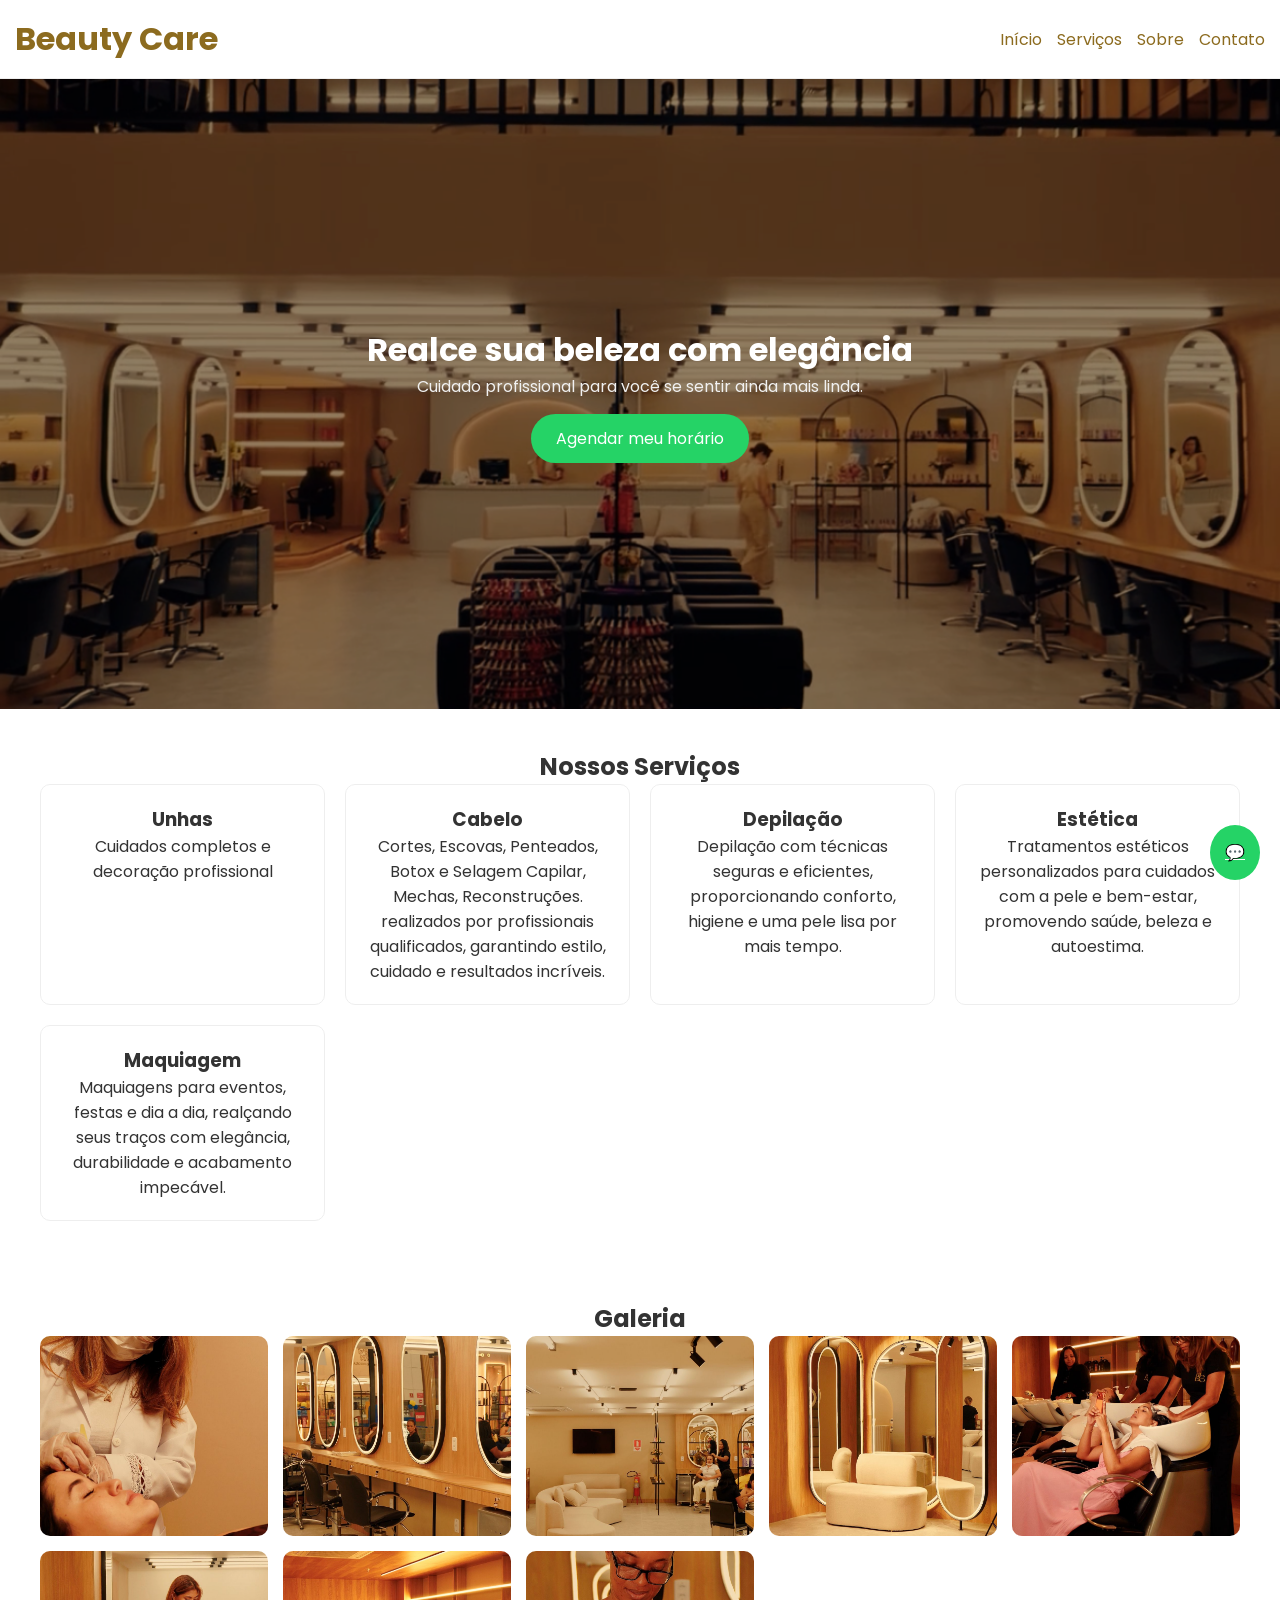
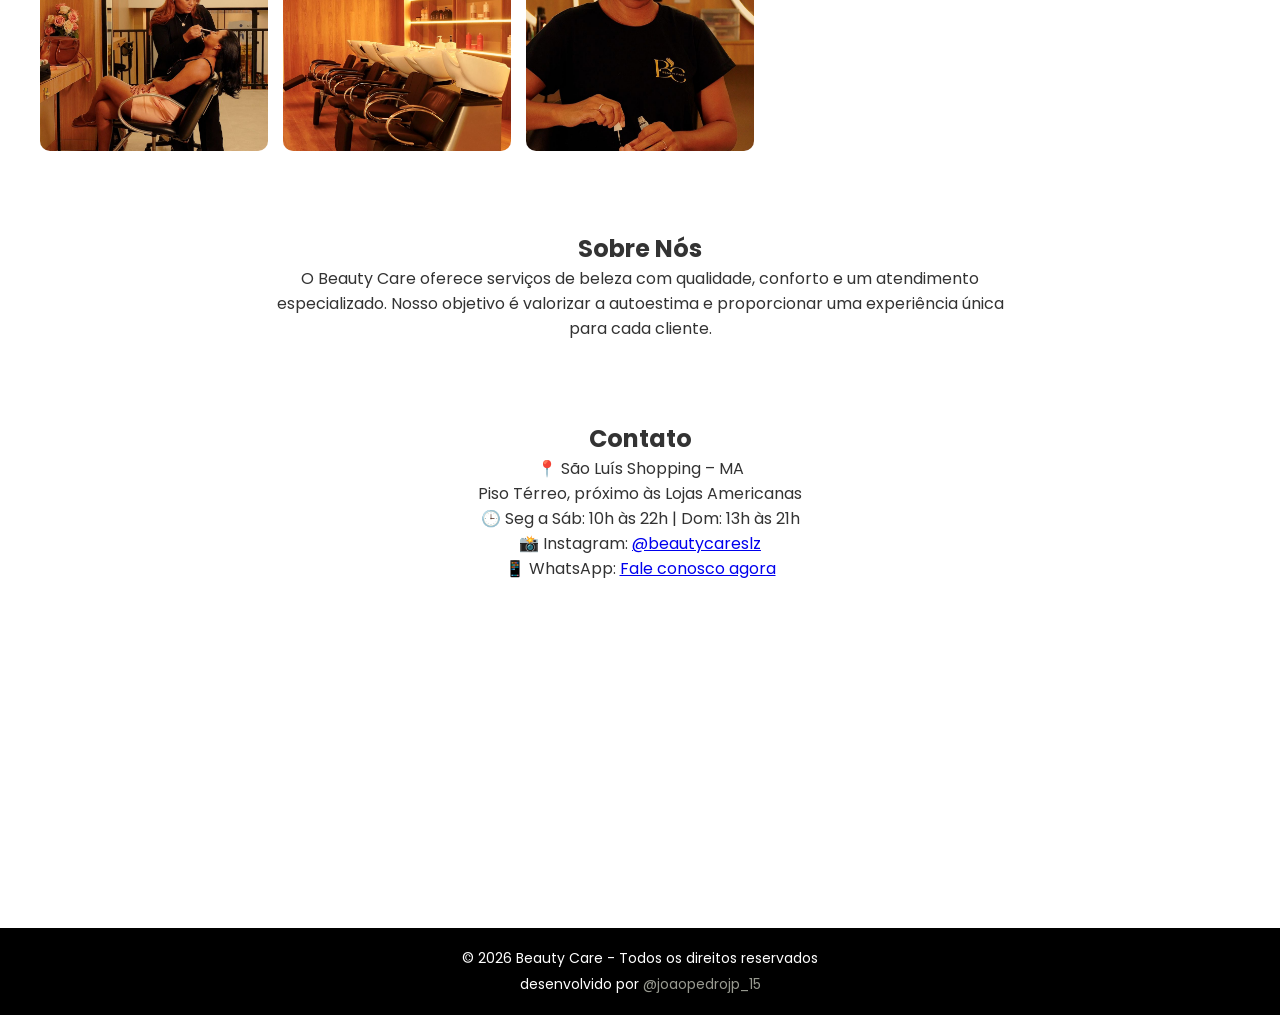
==== index.html @ 75c8c23a "Add files via upload" ====
<!DOCTYPE html>
<html lang="pt-BR">
<head>
  <meta charset="UTF-8">
  <meta name="viewport" content="width=device-width, initial-scale=1.0">
  <title>Salão Beauty Care em São Luís | Cabelo, unhas e estética</title>
  <meta name="description" content="Salão Beauty Care em São Luís. Serviços de cabelo, maquiagem, depilação, unhas e estética. Agende seu horário!">
  <link rel="stylesheet" href="style.css">
  <link href="https://fonts.googleapis.com/css2?family=Poppins:wght@300;400;600&display=swap" rel="stylesheet">
  
  <link rel="icon" href="favicons/favicon.png">
  <link rel="apple-touch-icon" href="favicons/favicon.png">
</head>
<body>

<header>
  <div class="container">
    <h1>
      <!-- CORREÇÃO 4 -->
      <a href="/">Beauty Care</a>
    </h1>
    <nav>
      <ul>
        <li><a href="#inicio">Início</a></li>
        <li><a href="#servicos">Serviços</a></li>
        <li><a href="#sobre">Sobre</a></li>
        <li><a href="#contato">Contato</a></li>
      </ul>
    </nav>
  </div>
</header>

<main>

<section id="inicio" class="hero">
  <div class="hero-text">
    <h2>Realce sua beleza com elegância</h2>
    <p>Cuidado profissional para você se sentir ainda mais linda.</p>
    <a href="https://wa.me/5511982227050" class="btn" target="_blank">
      Agendar meu horário
    </a>
  </div>
</section>

<section id="servicos" class="servicos">
  <h2>Nossos Serviços</h2>
  <div class="cards">
    <div class="card">
      <h3>Unhas</h3>
      <p>Cuidados completos e decoração profissional</p>
    </div>
    <div class="card">
      <h3>Cabelo</h3>
      <p>Cortes, Escovas, Penteados, Botox e Selagem Capilar, Mechas, Reconstruções. realizados por profissionais qualificados, garantindo estilo, cuidado e resultados incríveis.</p>
    </div>
    <div class="card">
      <h3>Depilação</h3>
      <p>Depilação com técnicas seguras e eficientes, proporcionando conforto, higiene e uma pele lisa por mais tempo.</p>
    </div>
    <div class="card">
      <h3>Estética</h3>
      <p>Tratamentos estéticos personalizados para cuidados com a pele e bem-estar, promovendo saúde, beleza e autoestima.</p>
    </div>
    <div class="card">
      <h3>Maquiagem</h3>
      <p>Maquiagens para eventos, festas e dia a dia, realçando seus traços com elegância, durabilidade e acabamento impecável.</p>
    </div>
  </div>
</section>

<section class="galeria">
  <h2>Galeria</h2>
  <div class="grid">
    <!-- CORREÇÃO 5 -->
    <img src="img/foto1.JPG" alt="Unhas decoradas Beauty Care">
    <img src="img/foto2.JPG" alt="Cabelo profissional Beauty Care">
    <img src="img/foto3.JPG" alt="Maquiagem Beauty Care">
    <img src="img/foto4.JPG" alt="Depilação Beauty Care">
    <img src="img/foto5.JPG" alt="Estética facial Beauty Care">
    <img src="img/foto6.JPG" alt="Unhas gel Beauty Care">
    <img src="img/foto7.JPG" alt="Corte feminino Beauty Care">
    <img src="img/foto8.JPG" alt="Resultado salão Beauty Care">
  </div>
</section>

<section id="sobre" class="sobre">
  <h2>Sobre Nós</h2>
  <p>
    O Beauty Care oferece serviços de beleza com qualidade, conforto e um atendimento especializado.
    Nosso objetivo é valorizar a autoestima e proporcionar uma experiência única para cada cliente.
  </p>
</section>

<section id="contato" class="contato">
  <h2>Contato</h2>
  <p>📍 São Luís Shopping – MA <br>Piso Térreo, próximo às Lojas Americanas</p>
  <p>🕒 Seg a Sáb: 10h às 22h | Dom: 13h às 21h</p>

  <p>📸 Instagram:
    <a href="https://instagram.com/beautycareslz" target="_blank">
      @beautycareslz
    </a>
  </p>

  <p>📱 WhatsApp:
    <a href="https://wa.me/5511982227050" target="_blank">
      Fale conosco agora
    </a>
  </p>

  <iframe src="https://www.google.com/maps?q=São%20Luís%20Shopping&output=embed"></iframe>
</section>

</main>

<footer>
  <p>© 2026 Beauty Care - Todos os direitos reservados</p>
  <p>
    desenvolvido por 
    <a href="https://instagram.com/joaopedrojp_15" target="_blank">
      @joaopedrojp_15
    </a>
  </p>
</footer>

<a href="https://wa.me/5511982227050" class="whatsapp-float" target="_blank">💬</a>

<script>
  document.addEventListener("DOMContentLoaded", () => {
  
    // SLIDE DO HERO
    const imagensHero = [
      "img/estrutura.PNG",
      "img/foto1.JPG",
      "img/foto2.JPG",
      "img/foto3.JPG"
    ];
  
    let index = 0;
    const hero = document.querySelector(".hero");
  
    setInterval(() => {
      index = (index + 1) % imagensHero.length;
      hero.style.background = `url(${imagensHero[index]}) center/cover no-repeat`;
    }, 4000);
  
  
    // GALERIA
    const imagensGrid = document.querySelectorAll(".grid img");
    const lightbox = document.getElementById("lightbox");
    const imgGrande = document.getElementById("img-grande");
    const fechar = document.querySelector(".fechar");
  
    if (!lightbox || !imgGrande || !fechar) return;
  
    imagensGrid.forEach(img => {
      img.addEventListener("click", () => {
        lightbox.style.display = "flex";
        imgGrande.src = img.src;
      });
    });
  
    fechar.onclick = () => {
      lightbox.style.display = "none";
    };
  
    lightbox.onclick = (e) => {
      if (e.target === lightbox) {
        lightbox.style.display = "none";
      }
    };
  
  });
  </script>

<div id="lightbox" class="lightbox">
  <span class="fechar">&times;</span>
  <img id="img-grande">
</div>

</body>
</html>
---- style.css ----
:root {
  --primary: #000000;
  --gold-light: #d4af37;
  --gold-dark: #8c6b1f;
  --bg: #f9f9f9;
}

* {
  margin: 0;
  padding: 0;
  box-sizing: border-box;
  font-family: 'Poppins', sans-serif;
}

body {
  color: #333;
}

/* HEADER */
header {
  position: sticky;
  top: 0;
  z-index: 1000;
  background: white;
  padding: 15px;
  border-bottom: 1px solid #eee;
  box-shadow: 0 2px 10px rgba(0,0,0,0.1);
}

.container {
  display: flex;
  justify-content: space-between;
  align-items: center;
}

header h1 a {
  text-decoration: none;
  color: var(--gold-dark);
}

nav ul {
  display: flex;
  gap: 15px;
  list-style: none;
}

nav a {
  text-decoration: none;
  color: var(--gold-dark);
}

/* HERO */
/* CORREÇÃO 3 */
.hero {
  background: url('img/estrutura.PNG') no-repeat center/cover;
  height: 70vh;
  display: flex;
  align-items: center;
  justify-content: center;
  text-align: center;
  position: relative;
}

.hero::before {
  content: "";
  position: absolute;
  inset: 0;
  background: rgba(0,0,0,0.4);
}

.hero-text {
  position: relative;
  z-index: 1;
}

.hero-text h2 {
  color: white;
  font-size: 2rem;
}

.hero-text p {
  color: #f1f1f1;
}

/* BOTÃO */
.btn {
  display: inline-block;
  margin-top: 15px;
  padding: 12px 25px;
  background: #25D366;
  color: white;
  border-radius: 30px;
  text-decoration: none;
}

/* SERVIÇOS */
.servicos {
  padding: 40px;
  text-align: center;
}

.cards {
  display: grid;
  grid-template-columns: repeat(auto-fit, minmax(250px, 1fr));
  gap: 20px;
}

/* CORREÇÃO 1 + 2 */
.card {
  background: white;
  padding: 20px;
  border-radius: 10px;
  border: 1px solid #eee;
  transition: 0.3s;
  transform: translateY(0);
  opacity: 0;
  animation: aparecer 0.8s forwards;
}

.card:nth-child(1) { animation-delay: 0.1s; }
.card:nth-child(2) { animation-delay: 0.2s; }
.card:nth-child(3) { animation-delay: 0.3s; }
.card:nth-child(4) { animation-delay: 0.4s; }
.card:nth-child(5) { animation-delay: 0.5s; }

.card:hover {
  transform: translateY(-10px) scale(1.03);
  box-shadow: 0 10px 25px rgba(0,0,0,0.15);
}


.lightbox {
  display: none;
  position: fixed;
  inset: 0;
  background: rgba(0,0,0,0.9);
  justify-content: center;
  align-items: center;
  z-index: 2000;
}

.lightbox img {
  max-width: 90%;
  max-height: 80%;
  border-radius: 10px;
}

.fechar {
  position: absolute;
  top: 20px;
  right: 30px;
  font-size: 30px;
  color: white;
  cursor: pointer;
}
@keyframes aparecer {
  to {
    opacity: 1;
    transform: translateY(0);
  }
}

/* GALERIA */
.galeria {
  padding: 40px;
  text-align: center;
}

.grid {
  display: grid;
  grid-template-columns: repeat(auto-fit, minmax(220px, 1fr));
  gap: 15px;
}

.grid img {
  width: 100%;
  height: 200px;
  object-fit: cover;
  border-radius: 10px;
}

/* CONTATO */
.contato {
  padding: 40px;
  text-align: center;
}
.sobre {
  padding: 40px 20px; /* adiciona espaço lateral */
  text-align: center;
  max-width: 800px; /* limita largura */
  margin: 0 auto; /* centraliza */
}

iframe {
  width: 100%;
  height: 300px;
  border: none;
}

/* FOOTER */
footer {
  text-align: center;
  padding: 15px 10px; /* menor no geral */
  background: black;
  color: white;
  font-size: 14px; /* reduz tamanho */
}

footer p {
  margin: 5px 0; /* controla espaçamento */
}

/* WHATSAPP */
.whatsapp-float {
  position: fixed;
  bottom: 20px;
  right: 20px;
  padding: 15px;
  border-radius: 50%;
  background: #25D366;
  color: white;
}
footer a {
  color: rgb(152, 154, 144); /* mesma cor do texto */
  text-decoration: none;
}

footer a:hover {
  color: var(--gold-light); /* dourado só no hover */
}
@media (max-width: 768px) {
  footer {
    padding: 10px 8px;
    font-size: 13px;
  }

  footer p {
    line-height: 1.4;
  }

/* RESPONSIVO */
@media (max-width: 768px) {
  .cards {
    flex-direction: column;
  }
}
}
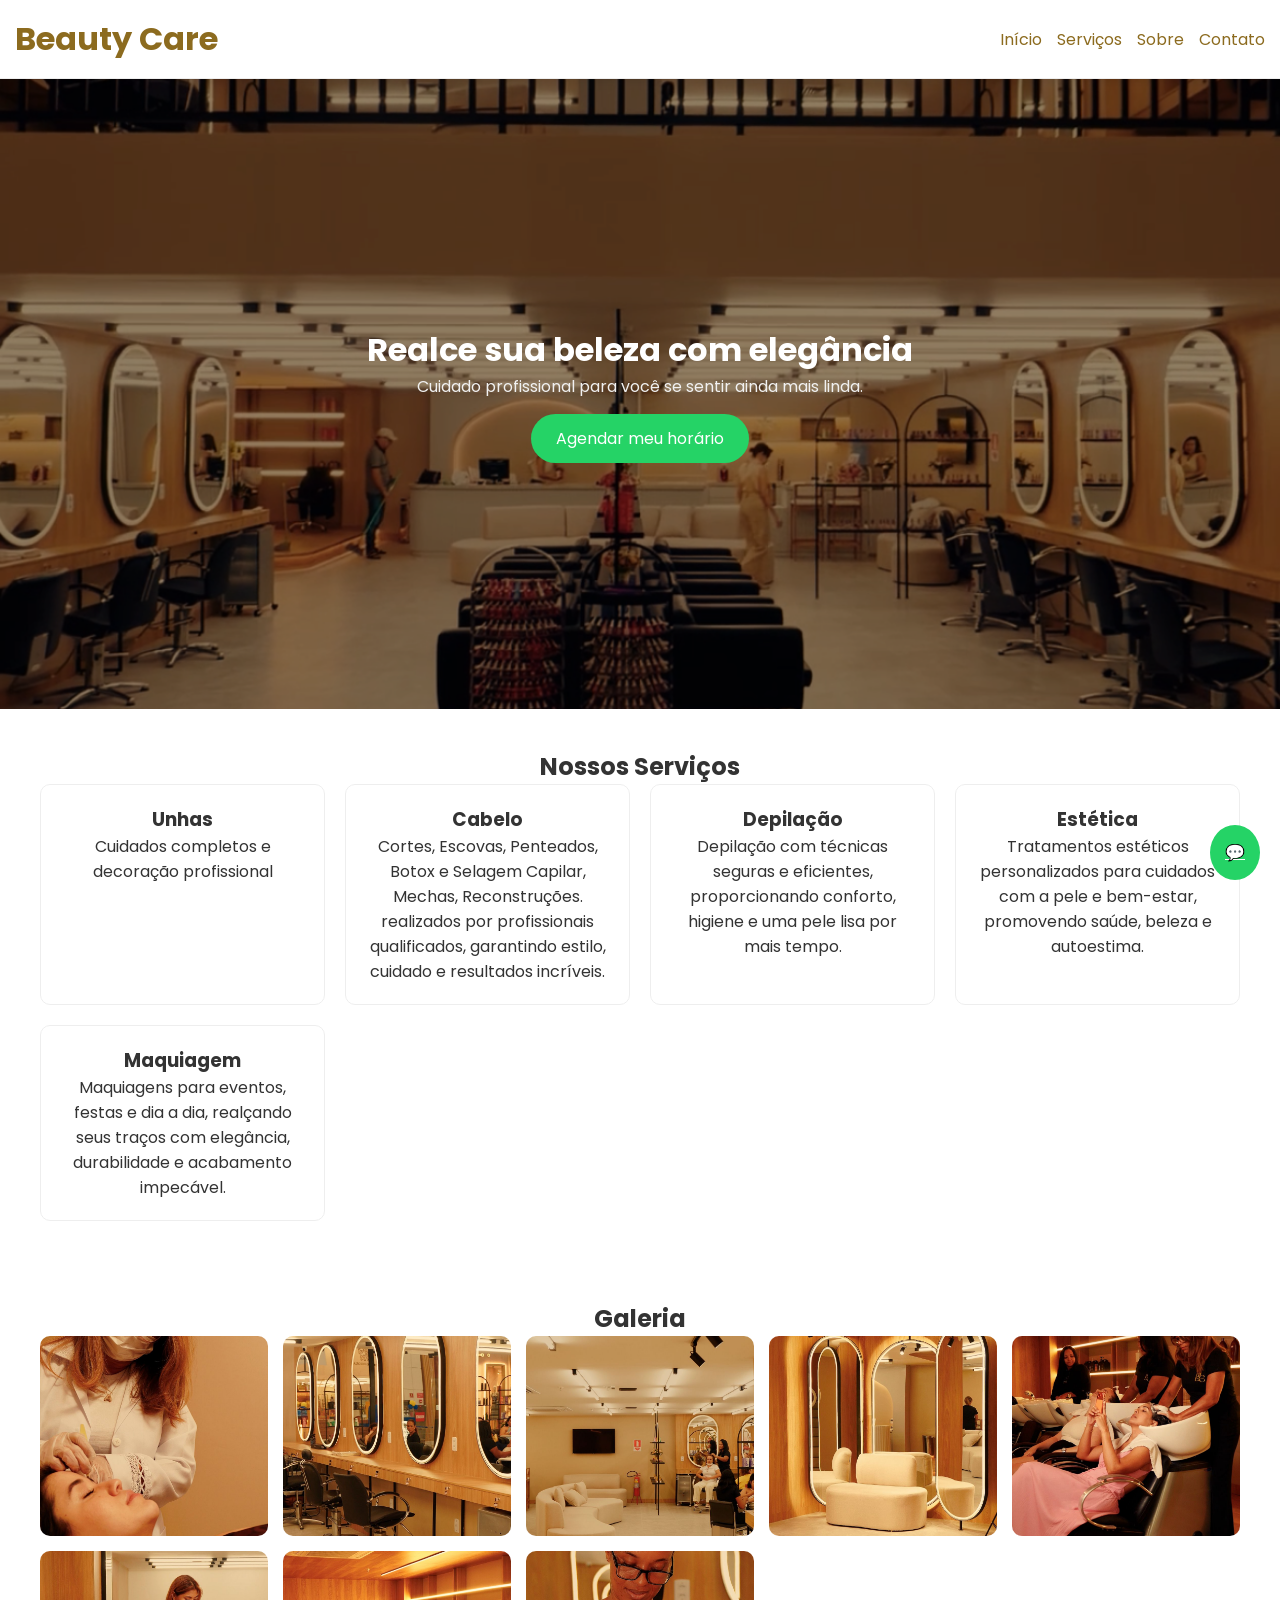
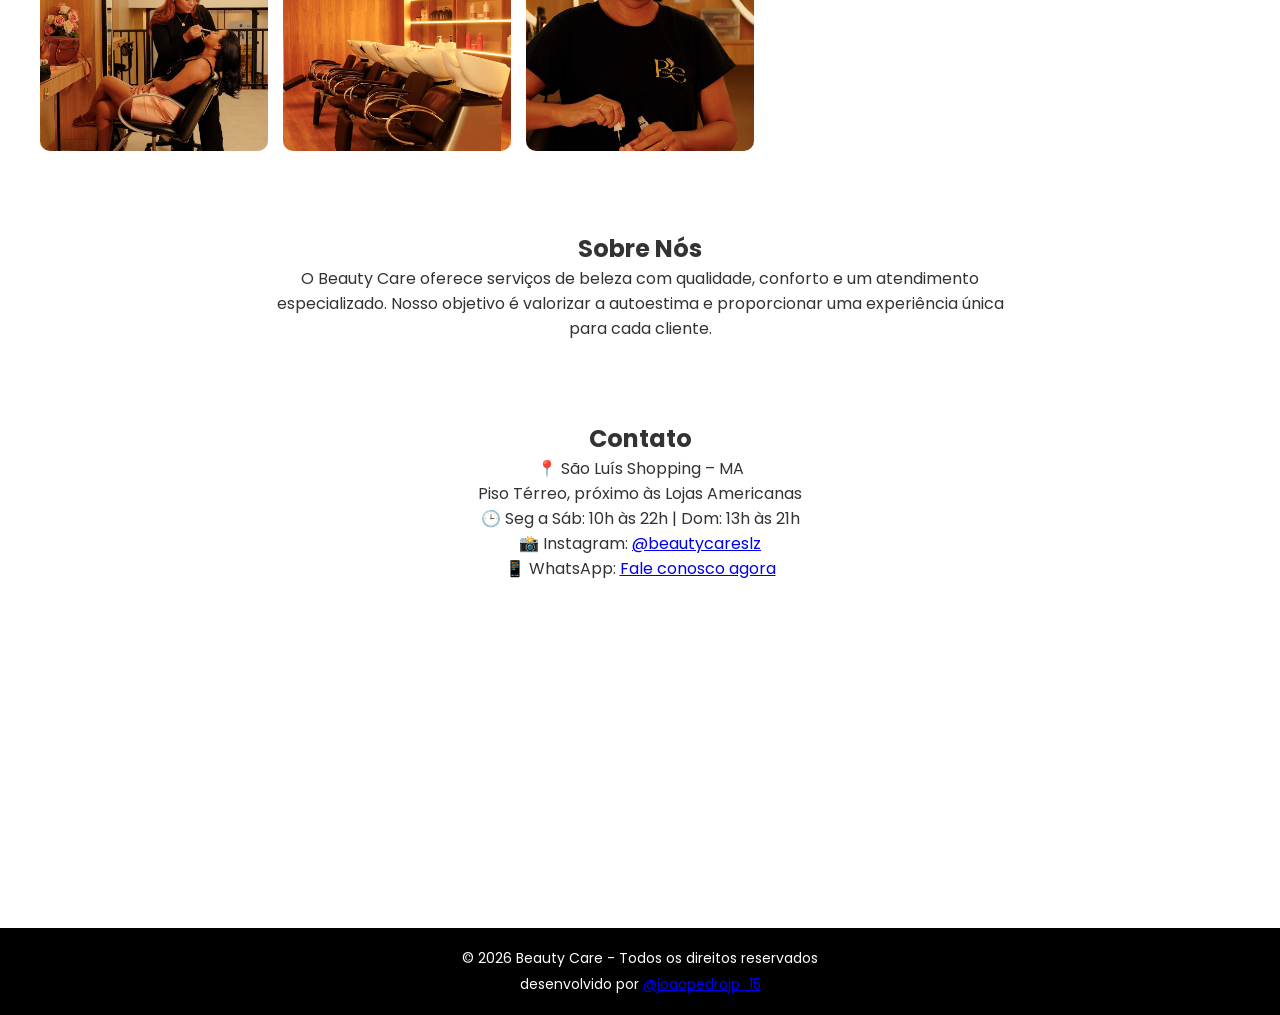
==== commit 6173100d: "Update index.html" ====
--- a/index.html
+++ b/index.html
@@ -8,9 +8,8 @@
   <link rel="stylesheet" href="style.css">
   <link href="https://fonts.googleapis.com/css2?family=Poppins:wght@300;400;600&display=swap" rel="stylesheet">
   
-  <link rel="icon" href="favicons/favicon.png">
-  <link rel="apple-touch-icon" href="favicons/favicon.png">
-</head>
+<link rel="icon" type="image/png" href="favicons/favicon.png">
+<link rel="apple-touch-icon" href="favicons/favicon.png">
 <body>
 
 <header>
@@ -179,4 +178,4 @@
 </div>
 
 </body>
-</html>+</html>
--- a/style.css
+++ b/style.css
@@ -220,15 +220,9 @@
   background: #25D366;
   color: white;
 }
-footer a {
-  color: rgb(152, 154, 144); /* mesma cor do texto */
-  text-decoration: none;
-}
-
-footer a:hover {
-  color: var(--gold-light); /* dourado só no hover */
-}
+/* ===== RESPONSIVO ===== */
 @media (max-width: 768px) {
+
   footer {
     padding: 10px 8px;
     font-size: 13px;
@@ -238,10 +232,17 @@
     line-height: 1.4;
   }
 
-/* RESPONSIVO */
-@media (max-width: 768px) {
   .cards {
-    flex-direction: column;
-  }
-}
-}
+    grid-template-columns: 1fr; 
+  }
+
+  .hero {
+    height: 60vh;
+    padding: 0 10px;
+  }
+
+  .hero-text h2 {
+    font-size: 1.4rem;
+  }
+
+}
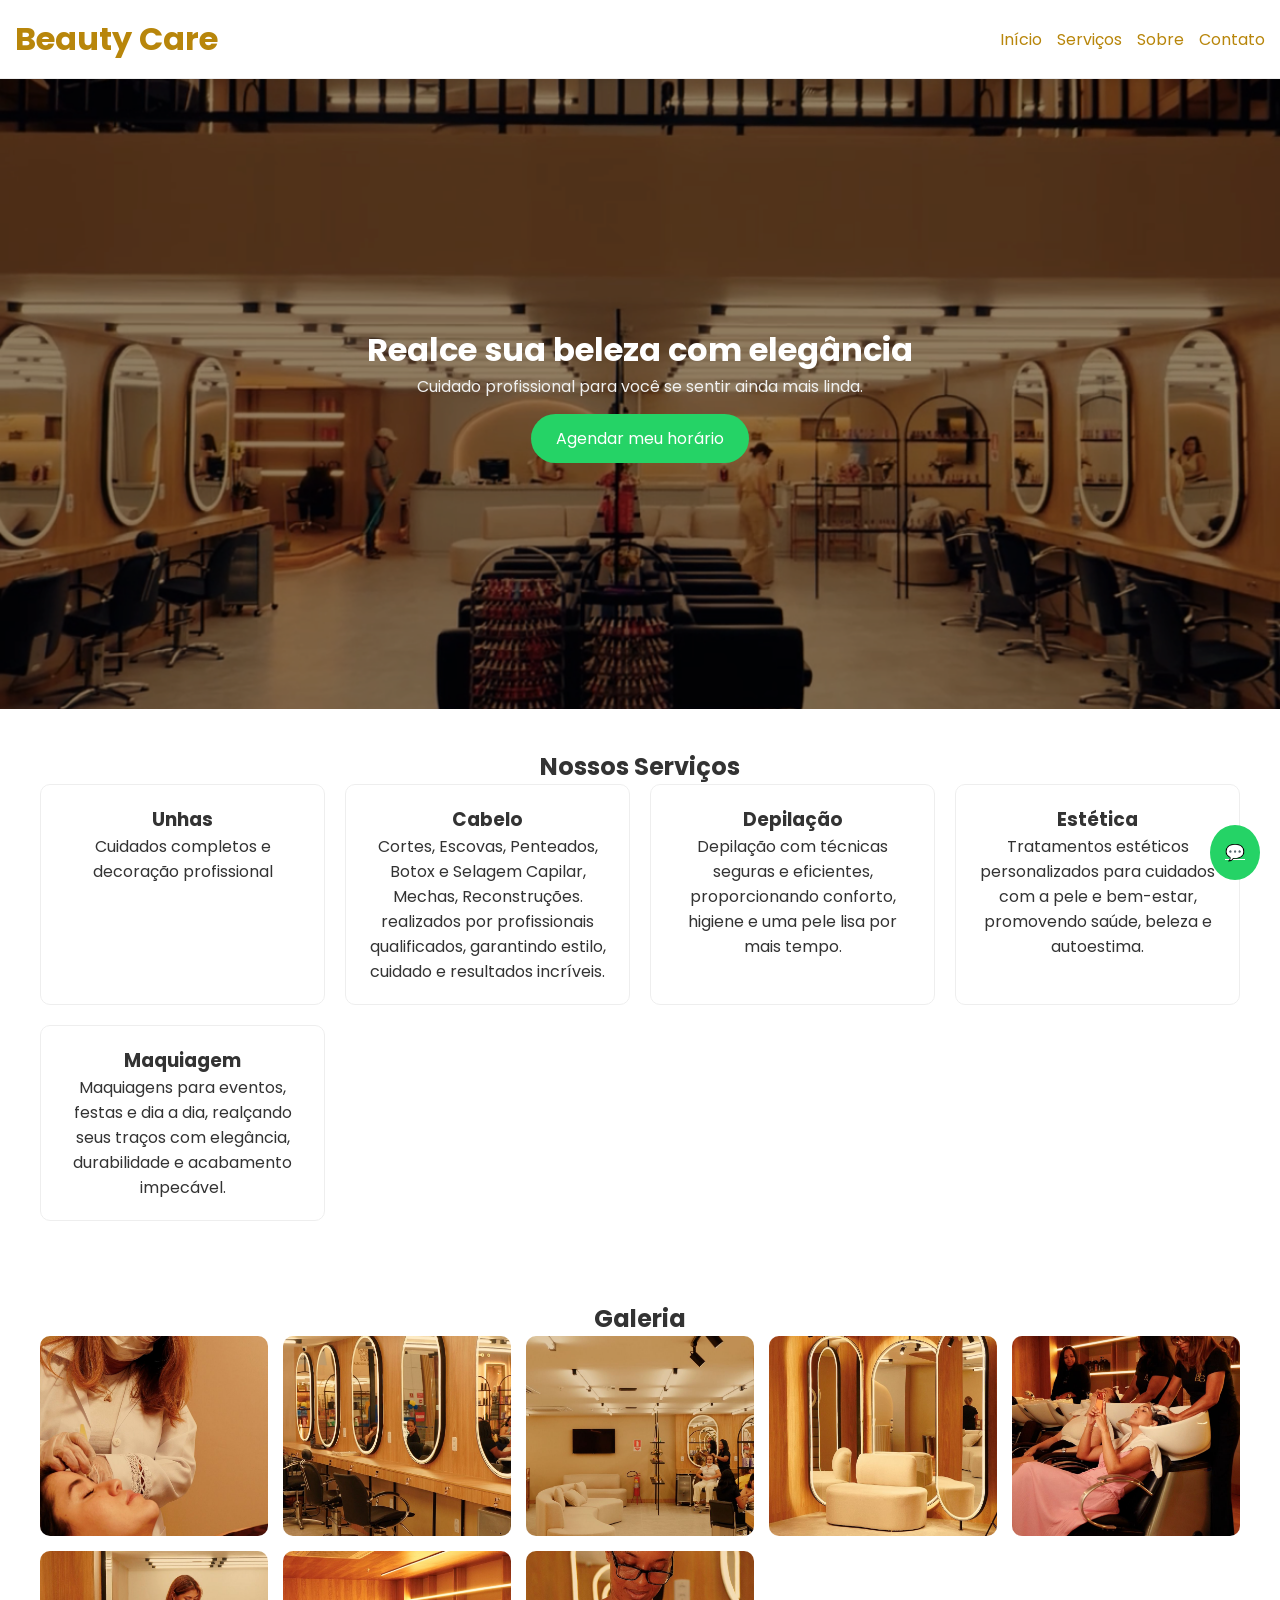
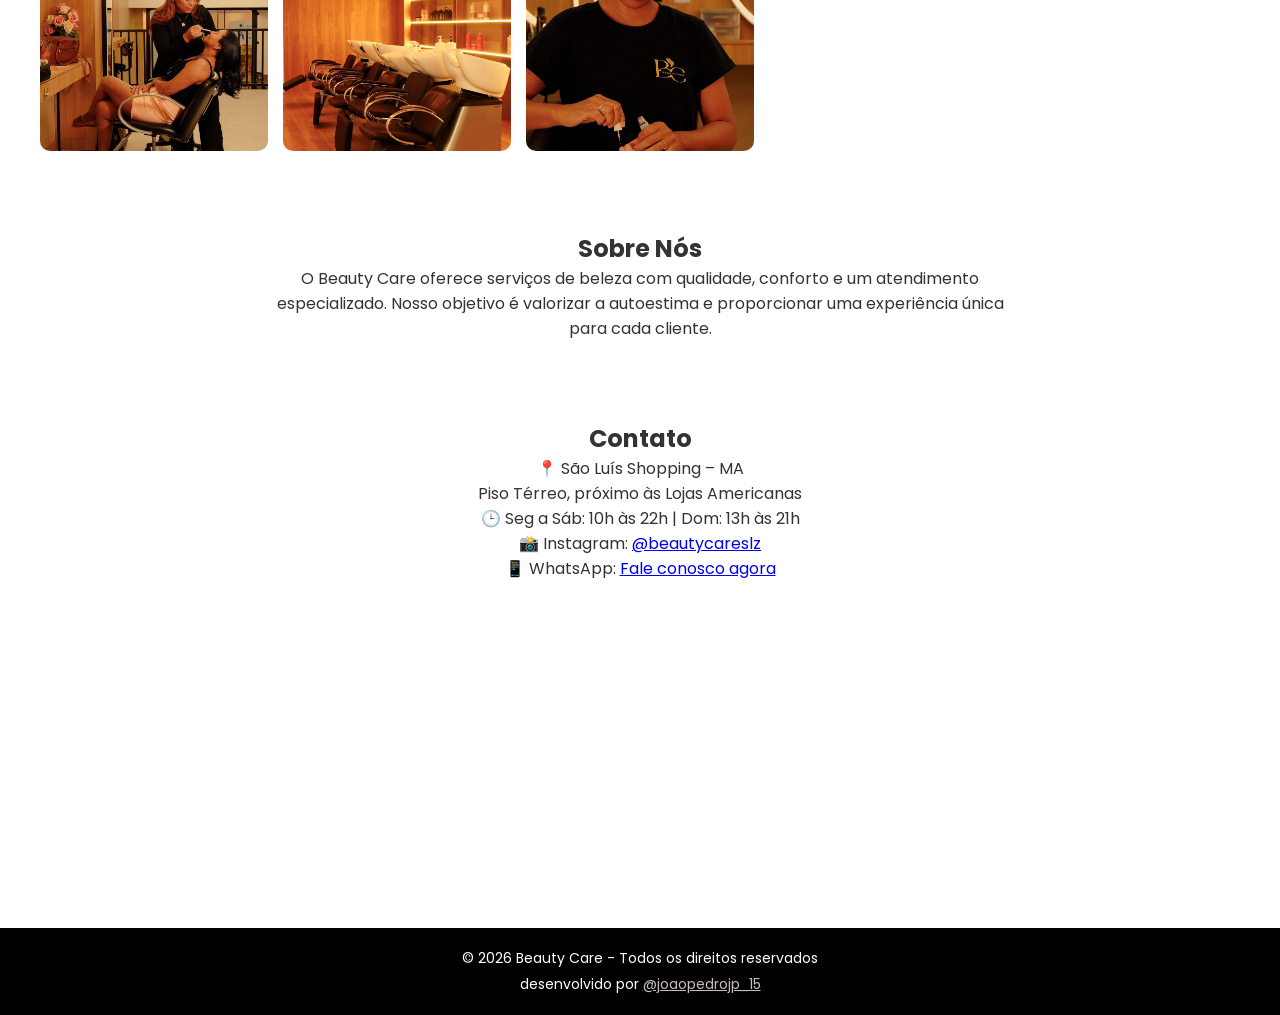
==== commit fd89558b: "Update index.html" ====
--- a/index.html
+++ b/index.html
@@ -8,8 +8,9 @@
   <link rel="stylesheet" href="style.css">
   <link href="https://fonts.googleapis.com/css2?family=Poppins:wght@300;400;600&display=swap" rel="stylesheet">
   
-<link rel="icon" type="image/png" href="favicons/favicon.png">
-<link rel="apple-touch-icon" href="favicons/favicon.png">
+<link rel="icon" type="image/png" sizes="32x32" href="/favicons/favicon.png">
+<link rel="shortcut icon" href="/favicons/favicon.png">
+<link rel="apple-touch-icon" href="/favicons/favicon.png">
 <body>
 
 <header>
@@ -116,8 +117,8 @@
   <p>© 2026 Beauty Care - Todos os direitos reservados</p>
   <p>
     desenvolvido por 
-    <a href="https://instagram.com/joaopedrojp_15" target="_blank">
-      @joaopedrojp_15
+    <a style="color: #c8bdba;" href="https://instagram.com/joaopedrojp_15" target="_blank">
+      @joaopedrojp_15 
     </a>
   </p>
 </footer>
--- a/style.css
+++ b/style.css
@@ -1,7 +1,7 @@
 :root {
   --primary: #000000;
   --gold-light: #d4af37;
-  --gold-dark: #8c6b1f;
+  --gold-dark: #B8860B;
   --bg: #f9f9f9;
 }
 
@@ -245,4 +245,30 @@
     font-size: 1.4rem;
   }
 
-}
+  header {
+    padding: 10px;
+  }
+
+  .container {
+    flex-direction: column;
+    gap: 8px;
+    text-align: center;
+  }
+
+  header h1 a {
+    font-size: 1.2rem;
+  }
+
+  nav ul {
+    flex-wrap: wrap;
+    justify-content: center;
+    gap: 8px;
+    padding: 0;
+  }
+
+  nav a {
+    font-size: 14px;
+  }
+
+}
+
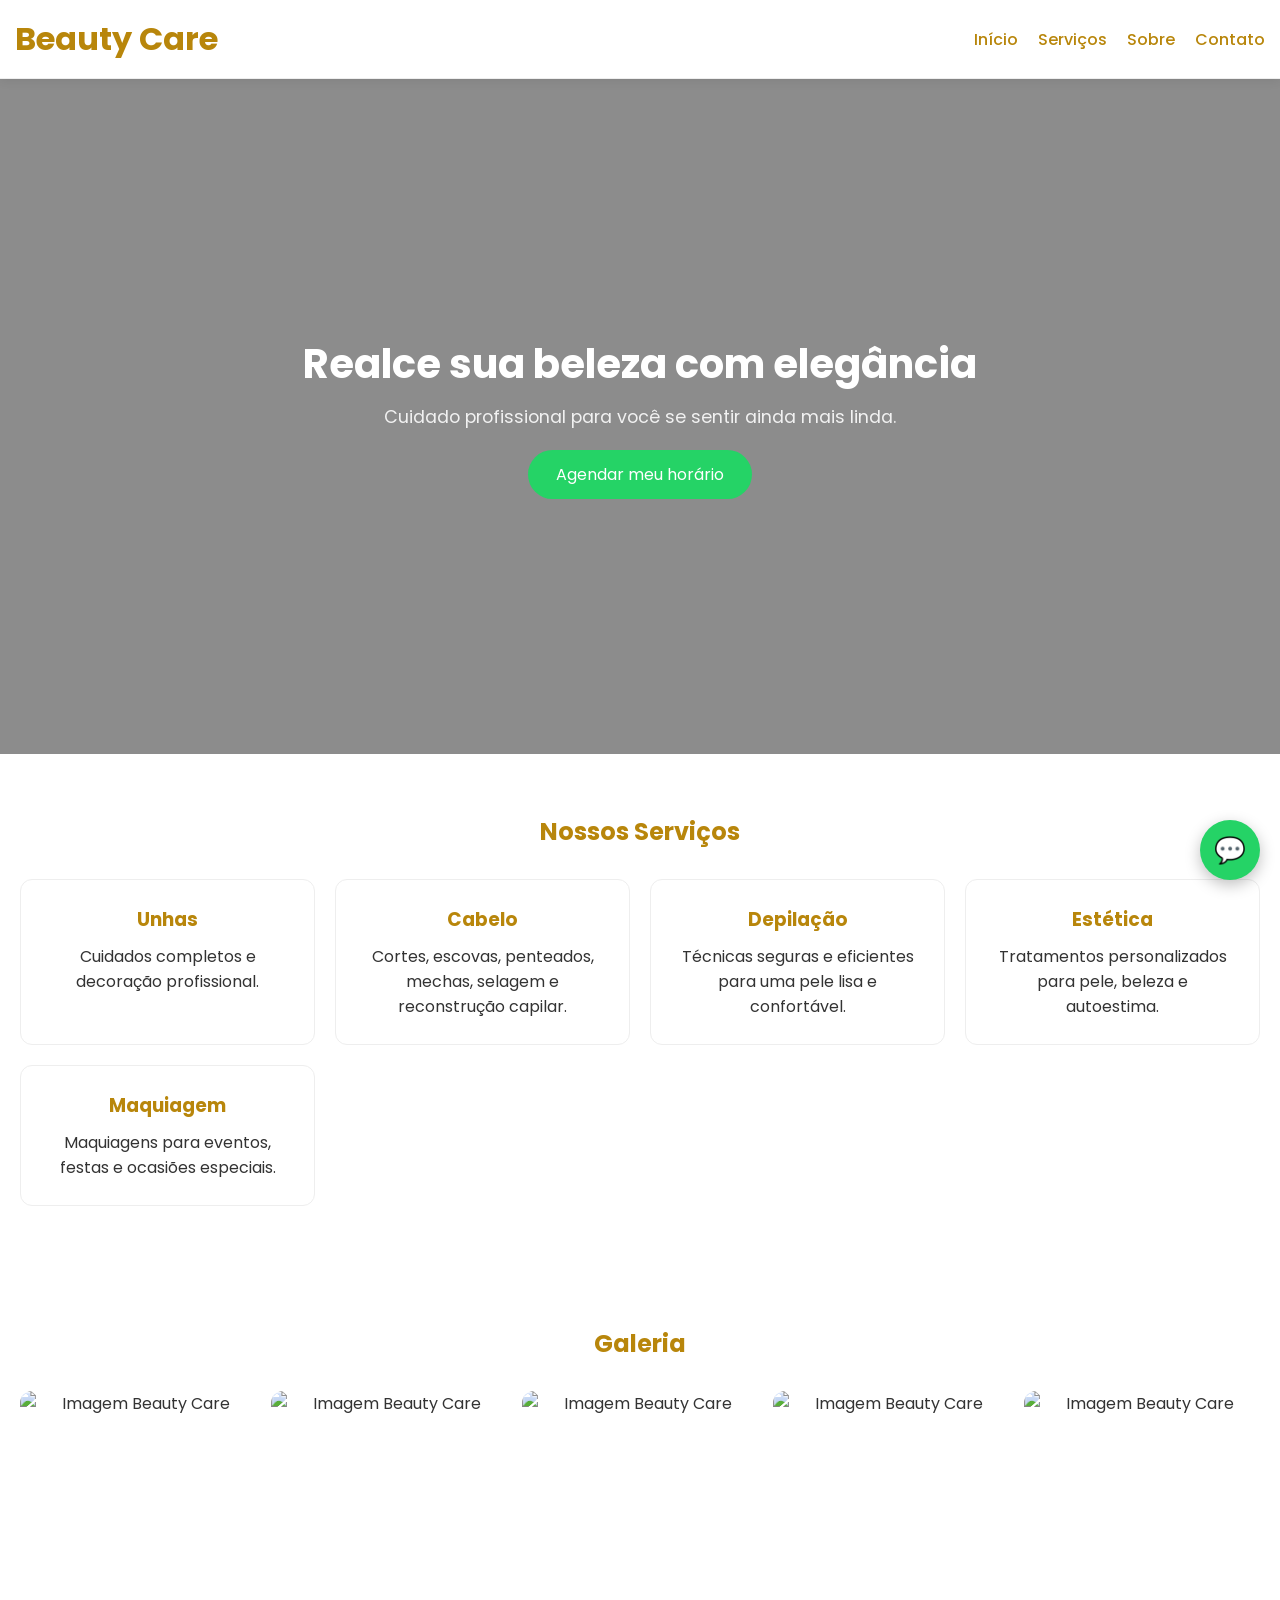
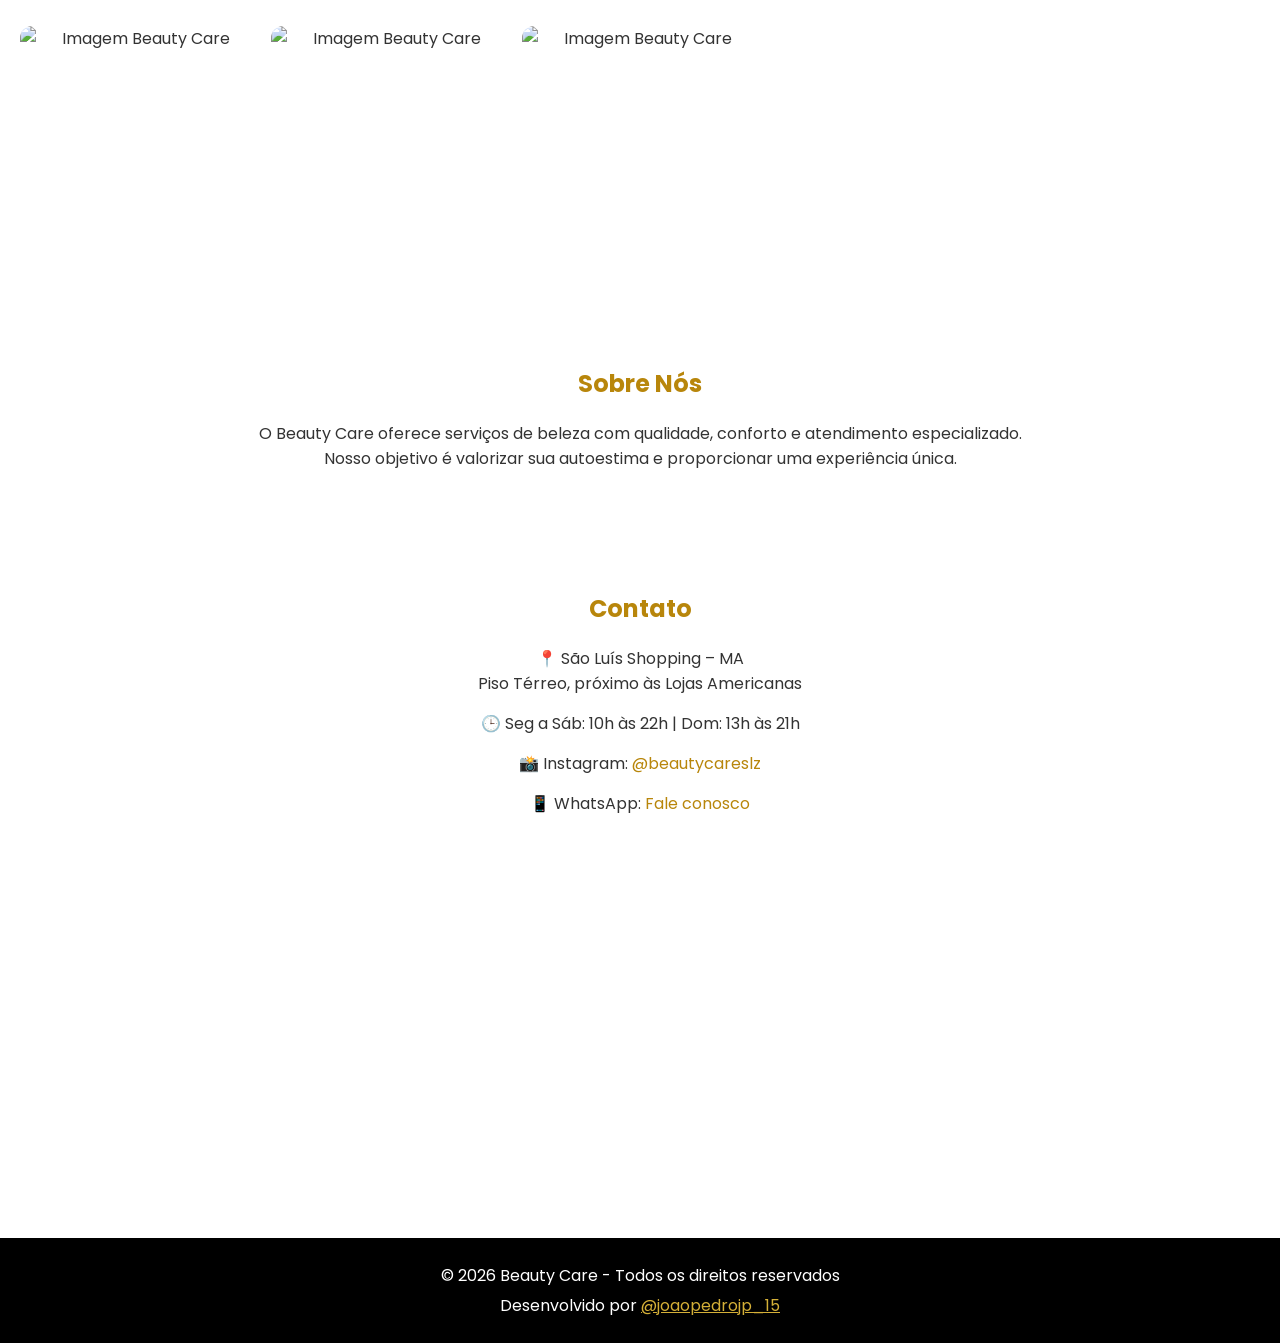
==== commit 49a4fe96: "atualizando site" ====
--- a/index.html
+++ b/index.html
@@ -3,23 +3,47 @@
 <head>
   <meta charset="UTF-8">
   <meta name="viewport" content="width=device-width, initial-scale=1.0">
+
   <title>Salão Beauty Care em São Luís | Cabelo, unhas e estética</title>
+
   <meta name="description" content="Salão Beauty Care em São Luís. Serviços de cabelo, maquiagem, depilação, unhas e estética. Agende seu horário!">
+
+  <!-- Open Graph -->
+  <meta property="og:title" content="Beauty Care - Salão em São Luís">
+  <meta property="og:description" content="Cuidado profissional para você se sentir ainda mais linda.">
+  <meta property="og:image" content="img/estrutura.png">
+  <meta property="og:type" content="website">
+
+  <!-- Favicon -->
+  <link rel="icon" type="image/png" sizes="32x32" href="favicons/favicon.png">
+  <link rel="shortcut icon" href="favicons/favicon.png">
+  <link rel="apple-touch-icon" href="favicons/favicon.png">
+
+  <!-- Google Fonts -->
+  <link rel="preconnect" href="https://fonts.googleapis.com">
+  <link rel="preconnect" href="https://fonts.gstatic.com" crossorigin>
+
+  <link href="https://fonts.googleapis.com/css2?family=Poppins:wght@300;400;600&display=swap" rel="stylesheet">
+
   <link rel="stylesheet" href="style.css">
-  <link href="https://fonts.googleapis.com/css2?family=Poppins:wght@300;400;600&display=swap" rel="stylesheet">
-  
-<link rel="icon" type="image/png" sizes="32x32" href="/favicons/favicon.png">
-<link rel="shortcut icon" href="/favicons/favicon.png">
-<link rel="apple-touch-icon" href="/favicons/favicon.png">
+</head>
+
 <body>
 
 <header>
   <div class="container">
+
     <h1>
-      <!-- CORREÇÃO 4 -->
       <a href="/">Beauty Care</a>
     </h1>
-    <nav>
+
+    <button class="menu-toggle" aria-label="Abrir menu">
+      <span></span>
+      <span></span>
+      <span></span>
+    </button>
+
+    <nav id="nav-menu">
       <ul>
         <li><a href="#inicio">Início</a></li>
         <li><a href="#servicos">Serviços</a></li>
@@ -27,156 +51,265 @@
         <li><a href="#contato">Contato</a></li>
       </ul>
     </nav>
+
   </div>
 </header>
 
 <main>
 
-<section id="inicio" class="hero">
-  <div class="hero-text">
-    <h2>Realce sua beleza com elegância</h2>
-    <p>Cuidado profissional para você se sentir ainda mais linda.</p>
-    <a href="https://wa.me/5511982227050" class="btn" target="_blank">
-      Agendar meu horário
-    </a>
-  </div>
-</section>
-
-<section id="servicos" class="servicos">
-  <h2>Nossos Serviços</h2>
-  <div class="cards">
-    <div class="card">
-      <h3>Unhas</h3>
-      <p>Cuidados completos e decoração profissional</p>
+  <!-- HERO -->
+  <section id="inicio" class="hero">
+
+    <div class="hero-text">
+      <h2>Realce sua beleza com elegância</h2>
+
+      <p>
+        Cuidado profissional para você se sentir ainda mais linda.
+      </p>
+
+      <a
+        href="https://wa.me/5511982227050"
+        class="btn"
+        target="_blank"
+      >
+        Agendar meu horário
+      </a>
     </div>
-    <div class="card">
-      <h3>Cabelo</h3>
-      <p>Cortes, Escovas, Penteados, Botox e Selagem Capilar, Mechas, Reconstruções. realizados por profissionais qualificados, garantindo estilo, cuidado e resultados incríveis.</p>
+
+  </section>
+
+  <!-- SERVIÇOS -->
+  <section id="servicos" class="servicos">
+
+    <h2>Nossos Serviços</h2>
+
+    <div class="cards">
+
+      <div class="card">
+        <h3>Unhas</h3>
+        <p>Cuidados completos e decoração profissional.</p>
+      </div>
+
+      <div class="card">
+        <h3>Cabelo</h3>
+        <p>
+          Cortes, escovas, penteados, mechas, selagem e reconstrução capilar.
+        </p>
+      </div>
+
+      <div class="card">
+        <h3>Depilação</h3>
+        <p>
+          Técnicas seguras e eficientes para uma pele lisa e confortável.
+        </p>
+      </div>
+
+      <div class="card">
+        <h3>Estética</h3>
+        <p>
+          Tratamentos personalizados para pele, beleza e autoestima.
+        </p>
+      </div>
+
+      <div class="card">
+        <h3>Maquiagem</h3>
+        <p>
+          Maquiagens para eventos, festas e ocasiões especiais.
+        </p>
+      </div>
+
     </div>
-    <div class="card">
-      <h3>Depilação</h3>
-      <p>Depilação com técnicas seguras e eficientes, proporcionando conforto, higiene e uma pele lisa por mais tempo.</p>
+
+  </section>
+
+  <!-- GALERIA -->
+  <section class="galeria">
+
+    <h2>Galeria</h2>
+
+    <div class="grid">
+
+      <img src="img/foto1.jpg" alt="Imagem Beauty Care">
+      <img src="img/foto2.jpg" alt="Imagem Beauty Care">
+      <img src="img/foto3.jpg" alt="Imagem Beauty Care">
+      <img src="img/foto4.jpg" alt="Imagem Beauty Care">
+      <img src="img/foto5.jpg" alt="Imagem Beauty Care">
+      <img src="img/foto6.jpg" alt="Imagem Beauty Care">
+      <img src="img/foto7.jpg" alt="Imagem Beauty Care">
+      <img src="img/foto8.jpg" alt="Imagem Beauty Care">
+
     </div>
-    <div class="card">
-      <h3>Estética</h3>
-      <p>Tratamentos estéticos personalizados para cuidados com a pele e bem-estar, promovendo saúde, beleza e autoestima.</p>
-    </div>
-    <div class="card">
-      <h3>Maquiagem</h3>
-      <p>Maquiagens para eventos, festas e dia a dia, realçando seus traços com elegância, durabilidade e acabamento impecável.</p>
-    </div>
-  </div>
-</section>
-
-<section class="galeria">
-  <h2>Galeria</h2>
-  <div class="grid">
-    <!-- CORREÇÃO 5 -->
-    <img src="img/foto1.JPG" alt="Unhas decoradas Beauty Care">
-    <img src="img/foto2.JPG" alt="Cabelo profissional Beauty Care">
-    <img src="img/foto3.JPG" alt="Maquiagem Beauty Care">
-    <img src="img/foto4.JPG" alt="Depilação Beauty Care">
-    <img src="img/foto5.JPG" alt="Estética facial Beauty Care">
-    <img src="img/foto6.JPG" alt="Unhas gel Beauty Care">
-    <img src="img/foto7.JPG" alt="Corte feminino Beauty Care">
-    <img src="img/foto8.JPG" alt="Resultado salão Beauty Care">
-  </div>
-</section>
-
-<section id="sobre" class="sobre">
-  <h2>Sobre Nós</h2>
+
+  </section>
+
+  <!-- SOBRE -->
+  <section id="sobre" class="sobre">
+
+    <h2>Sobre Nós</h2>
+
+    <p>
+      O Beauty Care oferece serviços de beleza com qualidade,
+      conforto e atendimento especializado.
+      Nosso objetivo é valorizar sua autoestima e proporcionar
+      uma experiência única.
+    </p>
+
+  </section>
+
+  <!-- CONTATO -->
+  <section id="contato" class="contato">
+
+    <h2>Contato</h2>
+
+    <p>
+      📍 São Luís Shopping – MA <br>
+      Piso Térreo, próximo às Lojas Americanas
+    </p>
+
+    <p>
+      🕒 Seg a Sáb: 10h às 22h | Dom: 13h às 21h
+    </p>
+
+    <p>
+      📸 Instagram:
+      <a
+        href="https://instagram.com/beautycareslz"
+        target="_blank"
+      >
+        @beautycareslz
+      </a>
+    </p>
+
+    <p>
+      📱 WhatsApp:
+      <a
+        href="https://wa.me/5511982227050"
+        target="_blank"
+      >
+        Fale conosco
+      </a>
+    </p>
+
+    <iframe
+      src="https://www.google.com/maps?q=São%20Luís%20Shopping&output=embed"
+      loading="lazy"
+    ></iframe>
+
+  </section>
+
+</main>
+
+<footer>
+
   <p>
-    O Beauty Care oferece serviços de beleza com qualidade, conforto e um atendimento especializado.
-    Nosso objetivo é valorizar a autoestima e proporcionar uma experiência única para cada cliente.
+    © 2026 Beauty Care - Todos os direitos reservados
   </p>
-</section>
-
-<section id="contato" class="contato">
-  <h2>Contato</h2>
-  <p>📍 São Luís Shopping – MA <br>Piso Térreo, próximo às Lojas Americanas</p>
-  <p>🕒 Seg a Sáb: 10h às 22h | Dom: 13h às 21h</p>
-
-  <p>📸 Instagram:
-    <a href="https://instagram.com/beautycareslz" target="_blank">
-      @beautycareslz
+
+  <p>
+    Desenvolvido por
+    <a
+      href="https://instagram.com/joaopedrojp_15"
+      target="_blank"
+      style="color:#d4af37;"
+    >
+      @joaopedrojp_15
     </a>
   </p>
 
-  <p>📱 WhatsApp:
-    <a href="https://wa.me/5511982227050" target="_blank">
-      Fale conosco agora
-    </a>
-  </p>
-
-  <iframe src="https://www.google.com/maps?q=São%20Luís%20Shopping&output=embed"></iframe>
-</section>
-
-</main>
-
-<footer>
-  <p>© 2026 Beauty Care - Todos os direitos reservados</p>
-  <p>
-    desenvolvido por 
-    <a style="color: #c8bdba;" href="https://instagram.com/joaopedrojp_15" target="_blank">
-      @joaopedrojp_15 
-    </a>
-  </p>
 </footer>
 
-<a href="https://wa.me/5511982227050" class="whatsapp-float" target="_blank">💬</a>
+<!-- WHATSAPP -->
+<a
+  href="https://wa.me/5511982227050"
+  class="whatsapp-float"
+  target="_blank"
+>
+  💬
+</a>
+
+<!-- LIGHTBOX -->
+<div id="lightbox" class="lightbox">
+
+  <span class="fechar">&times;</span>
+
+  <img id="img-grande" src="" alt="">
+
+</div>
 
 <script>
-  document.addEventListener("DOMContentLoaded", () => {
-  
-    // SLIDE DO HERO
-    const imagensHero = [
-      "img/estrutura.PNG",
-      "img/foto1.JPG",
-      "img/foto2.JPG",
-      "img/foto3.JPG"
-    ];
-  
-    let index = 0;
-    const hero = document.querySelector(".hero");
-  
-    setInterval(() => {
-      index = (index + 1) % imagensHero.length;
-      hero.style.background = `url(${imagensHero[index]}) center/cover no-repeat`;
-    }, 4000);
-  
-  
-    // GALERIA
-    const imagensGrid = document.querySelectorAll(".grid img");
-    const lightbox = document.getElementById("lightbox");
-    const imgGrande = document.getElementById("img-grande");
-    const fechar = document.querySelector(".fechar");
-  
-    if (!lightbox || !imgGrande || !fechar) return;
-  
-    imagensGrid.forEach(img => {
-      img.addEventListener("click", () => {
-        lightbox.style.display = "flex";
-        imgGrande.src = img.src;
-      });
+
+document.addEventListener("DOMContentLoaded", () => {
+
+  // MENU
+  const toggle = document.querySelector(".menu-toggle");
+  const nav = document.getElementById("nav-menu");
+
+  toggle.addEventListener("click", () => {
+    nav.classList.toggle("open");
+    toggle.classList.toggle("open");
+  });
+
+  // HERO SLIDE
+  const imagensHero = [
+    "img/estrutura.png",
+    "img/foto1.jpg",
+    "img/foto2.jpg",
+    "img/foto3.jpg"
+  ];
+
+  let index = 0;
+
+  const hero = document.querySelector(".hero");
+
+  setInterval(() => {
+
+    index = (index + 1) % imagensHero.length;
+
+    hero.style.backgroundImage =
+      `url(${imagensHero[index]})`;
+
+  }, 4000);
+
+  // LIGHTBOX
+  const imagens = document.querySelectorAll(".grid img");
+
+  const lightbox = document.getElementById("lightbox");
+
+  const imgGrande = document.getElementById("img-grande");
+
+  const fechar = document.querySelector(".fechar");
+
+  imagens.forEach(img => {
+
+    img.addEventListener("click", () => {
+
+      lightbox.style.display = "flex";
+
+      imgGrande.src = img.src;
+
     });
-  
-    fechar.onclick = () => {
+
+  });
+
+  fechar.addEventListener("click", () => {
+
+    lightbox.style.display = "none";
+
+  });
+
+  lightbox.addEventListener("click", (e) => {
+
+    if (e.target === lightbox) {
+
       lightbox.style.display = "none";
-    };
-  
-    lightbox.onclick = (e) => {
-      if (e.target === lightbox) {
-        lightbox.style.display = "none";
-      }
-    };
-  
+
+    }
+
   });
-  </script>
-
-<div id="lightbox" class="lightbox">
-  <span class="fechar">&times;</span>
-  <img id="img-grande">
-</div>
+
+});
+
+</script>
 
 </body>
-</html>
+</html>
--- a/style.css
+++ b/style.css
@@ -1,7 +1,6 @@
 :root {
-  --primary: #000000;
-  --gold-light: #d4af37;
-  --gold-dark: #B8860B;
+  --gold: #d4af37;
+  --gold-dark: #b8860b;
   --bg: #f9f9f9;
 }
 
@@ -9,22 +8,29 @@
   margin: 0;
   padding: 0;
   box-sizing: border-box;
+
   font-family: 'Poppins', sans-serif;
 }
 
 body {
+  background: white;
   color: #333;
 }
 
 /* HEADER */
+
 header {
   position: sticky;
   top: 0;
   z-index: 1000;
+
   background: white;
+
   padding: 15px;
+
   border-bottom: 1px solid #eee;
-  box-shadow: 0 2px 10px rgba(0,0,0,0.1);
+
+  box-shadow: 0 2px 10px rgba(0,0,0,0.08);
 }
 
 .container {
@@ -40,235 +46,382 @@
 
 nav ul {
   display: flex;
-  gap: 15px;
+  gap: 20px;
+
   list-style: none;
 }
 
 nav a {
   text-decoration: none;
   color: var(--gold-dark);
+  font-weight: 500;
+}
+
+/* MENU MOBILE */
+
+.menu-toggle {
+  display: none;
+
+  flex-direction: column;
+
+  gap: 5px;
+
+  background: none;
+
+  border: none;
+
+  cursor: pointer;
+}
+
+.menu-toggle span {
+  width: 25px;
+  height: 2px;
+
+  background: var(--gold-dark);
 }
 
 /* HERO */
-/* CORREÇÃO 3 */
+
 .hero {
-  background: url('img/estrutura.PNG') no-repeat center/cover;
-  height: 70vh;
+  height: 75vh;
+
+  background:
+    url('img/estrutura.png')
+    center/cover no-repeat;
+
   display: flex;
+
+  justify-content: center;
   align-items: center;
-  justify-content: center;
-  text-align: center;
+
+  text-align: center;
+
   position: relative;
+
+  transition: background-image 1s ease;
 }
 
 .hero::before {
   content: "";
+
   position: absolute;
+
   inset: 0;
-  background: rgba(0,0,0,0.4);
+
+  background: rgba(0,0,0,0.45);
 }
 
 .hero-text {
   position: relative;
   z-index: 1;
+
+  padding: 20px;
 }
 
 .hero-text h2 {
   color: white;
-  font-size: 2rem;
+
+  font-size: 2.5rem;
+
+  margin-bottom: 10px;
 }
 
 .hero-text p {
   color: #f1f1f1;
-}
-
-/* BOTÃO */
+
+  font-size: 1.1rem;
+}
+
 .btn {
   display: inline-block;
-  margin-top: 15px;
-  padding: 12px 25px;
+
+  margin-top: 20px;
+
+  padding: 12px 28px;
+
   background: #25D366;
+
   color: white;
+
   border-radius: 30px;
+
   text-decoration: none;
+
+  transition: 0.3s;
+}
+
+.btn:hover {
+  transform: scale(1.05);
 }
 
 /* SERVIÇOS */
+
 .servicos {
-  padding: 40px;
-  text-align: center;
+  padding: 60px 20px;
+
+  text-align: center;
+}
+
+.servicos h2 {
+  margin-bottom: 30px;
+
+  color: var(--gold-dark);
 }
 
 .cards {
   display: grid;
-  grid-template-columns: repeat(auto-fit, minmax(250px, 1fr));
+
+  grid-template-columns:
+    repeat(auto-fit, minmax(250px, 1fr));
+
   gap: 20px;
 }
 
-/* CORREÇÃO 1 + 2 */
 .card {
   background: white;
-  padding: 20px;
-  border-radius: 10px;
+
+  padding: 25px;
+
+  border-radius: 12px;
+
   border: 1px solid #eee;
+
   transition: 0.3s;
-  transform: translateY(0);
-  opacity: 0;
-  animation: aparecer 0.8s forwards;
-}
-
-.card:nth-child(1) { animation-delay: 0.1s; }
-.card:nth-child(2) { animation-delay: 0.2s; }
-.card:nth-child(3) { animation-delay: 0.3s; }
-.card:nth-child(4) { animation-delay: 0.4s; }
-.card:nth-child(5) { animation-delay: 0.5s; }
+}
 
 .card:hover {
-  transform: translateY(-10px) scale(1.03);
-  box-shadow: 0 10px 25px rgba(0,0,0,0.15);
-}
-
+  transform: translateY(-10px);
+
+  box-shadow: 0 10px 25px rgba(0,0,0,0.12);
+}
+
+.card h3 {
+  margin-bottom: 10px;
+
+  color: var(--gold-dark);
+}
+
+/* GALERIA */
+
+.galeria {
+  padding: 60px 20px;
+
+  text-align: center;
+}
+
+.galeria h2 {
+  margin-bottom: 30px;
+
+  color: var(--gold-dark);
+}
+
+.grid {
+  display: grid;
+
+  grid-template-columns:
+    repeat(auto-fit, minmax(220px, 1fr));
+
+  gap: 15px;
+}
+
+.grid img {
+  width: 100%;
+  height: 220px;
+
+  object-fit: cover;
+
+  border-radius: 12px;
+
+  cursor: pointer;
+
+  transition: 0.3s;
+}
+
+.grid img:hover {
+  transform: scale(1.03);
+}
+
+/* LIGHTBOX */
 
 .lightbox {
   display: none;
+
   position: fixed;
+
   inset: 0;
-  background: rgba(0,0,0,0.9);
+
+  background: rgba(0,0,0,0.92);
+
   justify-content: center;
   align-items: center;
+
   z-index: 2000;
 }
 
 .lightbox img {
   max-width: 90%;
-  max-height: 80%;
+  max-height: 85%;
+
   border-radius: 10px;
 }
 
 .fechar {
   position: absolute;
+
   top: 20px;
   right: 30px;
-  font-size: 30px;
+
   color: white;
+
+  font-size: 35px;
+
   cursor: pointer;
 }
-@keyframes aparecer {
-  to {
-    opacity: 1;
-    transform: translateY(0);
-  }
-}
-
-/* GALERIA */
-.galeria {
-  padding: 40px;
-  text-align: center;
-}
-
-.grid {
-  display: grid;
-  grid-template-columns: repeat(auto-fit, minmax(220px, 1fr));
-  gap: 15px;
-}
-
-.grid img {
-  width: 100%;
-  height: 200px;
-  object-fit: cover;
-  border-radius: 10px;
+
+/* SOBRE */
+
+.sobre {
+  padding: 60px 20px;
+
+  text-align: center;
+
+  max-width: 850px;
+
+  margin: auto;
+}
+
+.sobre h2 {
+  margin-bottom: 20px;
+
+  color: var(--gold-dark);
 }
 
 /* CONTATO */
+
 .contato {
-  padding: 40px;
-  text-align: center;
-}
-.sobre {
-  padding: 40px 20px; /* adiciona espaço lateral */
-  text-align: center;
-  max-width: 800px; /* limita largura */
-  margin: 0 auto; /* centraliza */
+  padding: 60px 20px;
+
+  text-align: center;
+}
+
+.contato h2 {
+  margin-bottom: 20px;
+
+  color: var(--gold-dark);
+}
+
+.contato p {
+  margin-bottom: 15px;
+}
+
+.contato a {
+  color: var(--gold-dark);
+
+  text-decoration: none;
 }
 
 iframe {
   width: 100%;
-  height: 300px;
+
+  height: 320px;
+
   border: none;
+
+  border-radius: 12px;
+
+  margin-top: 20px;
 }
 
 /* FOOTER */
+
 footer {
-  text-align: center;
-  padding: 15px 10px; /* menor no geral */
   background: black;
+
   color: white;
-  font-size: 14px; /* reduz tamanho */
+
+  text-align: center;
+
+  padding: 20px 10px;
 }
 
 footer p {
-  margin: 5px 0; /* controla espaçamento */
+  margin: 5px 0;
 }
 
 /* WHATSAPP */
+
 .whatsapp-float {
   position: fixed;
+
   bottom: 20px;
   right: 20px;
-  padding: 15px;
+
+  width: 60px;
+  height: 60px;
+
   border-radius: 50%;
+
   background: #25D366;
+
   color: white;
-}
-/* ===== RESPONSIVO ===== */
+
+  display: flex;
+
+  justify-content: center;
+  align-items: center;
+
+  text-decoration: none;
+
+  font-size: 1.6rem;
+
+  box-shadow: 0 5px 15px rgba(0,0,0,0.25);
+}
+
+/* RESPONSIVO */
+
 @media (max-width: 768px) {
 
-  footer {
-    padding: 10px 8px;
-    font-size: 13px;
-  }
-
-  footer p {
-    line-height: 1.4;
-  }
-
-  .cards {
-    grid-template-columns: 1fr; 
+  .menu-toggle {
+    display: flex;
+  }
+
+  nav {
+    display: none;
+
+    position: absolute;
+
+    top: 70px;
+    right: 10px;
+
+    background: white;
+
+    width: 220px;
+
+    border-radius: 10px;
+
+    box-shadow: 0 5px 20px rgba(0,0,0,0.15);
+
+    padding: 20px;
+  }
+
+  nav.open {
+    display: block;
+  }
+
+  nav ul {
+    flex-direction: column;
   }
 
   .hero {
     height: 60vh;
-    padding: 0 10px;
   }
 
   .hero-text h2 {
-    font-size: 1.4rem;
-  }
-
-  header {
-    padding: 10px;
-  }
-
-  .container {
-    flex-direction: column;
-    gap: 8px;
-    text-align: center;
-  }
-
-  header h1 a {
-    font-size: 1.2rem;
-  }
-
-  nav ul {
-    flex-wrap: wrap;
-    justify-content: center;
-    gap: 8px;
-    padding: 0;
-  }
-
-  nav a {
-    font-size: 14px;
-  }
-
-}
-
+    font-size: 1.7rem;
+  }
+
+  .hero-text p {
+    font-size: 1rem;
+  }
+
+}
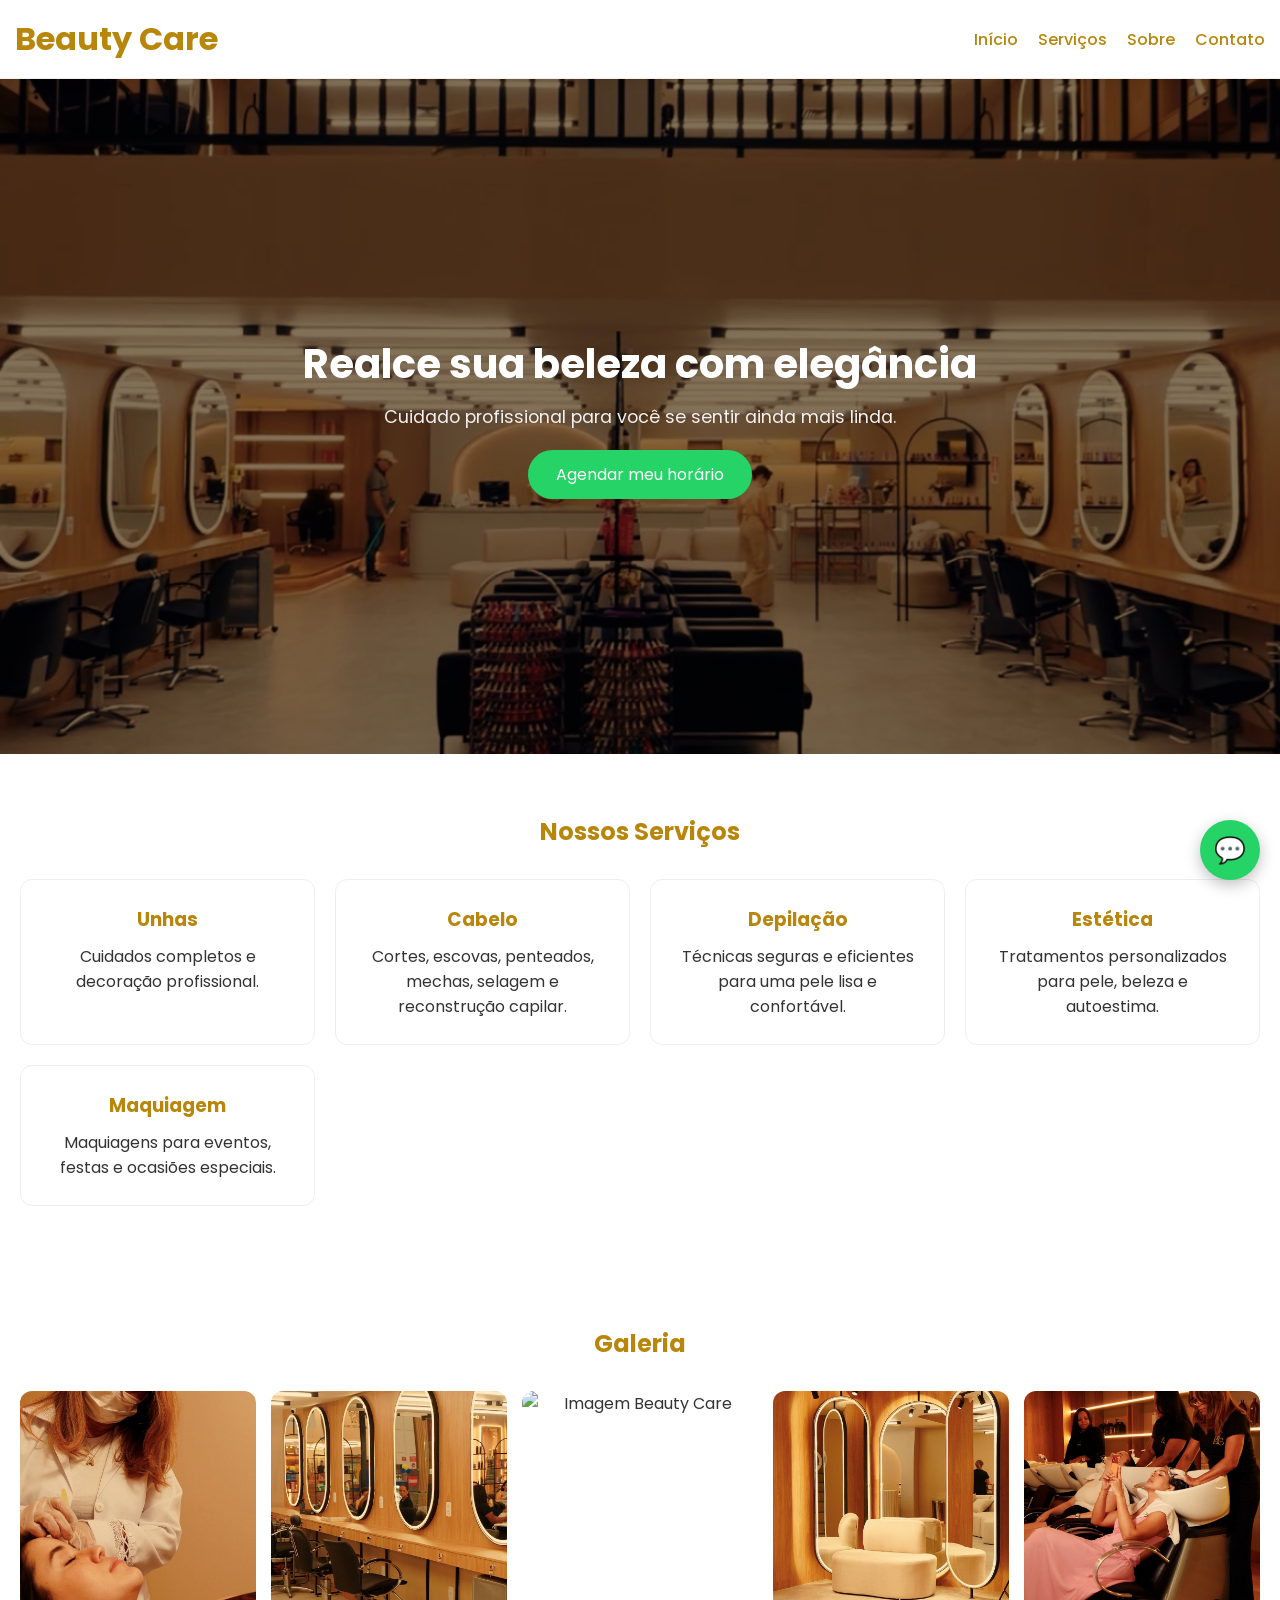
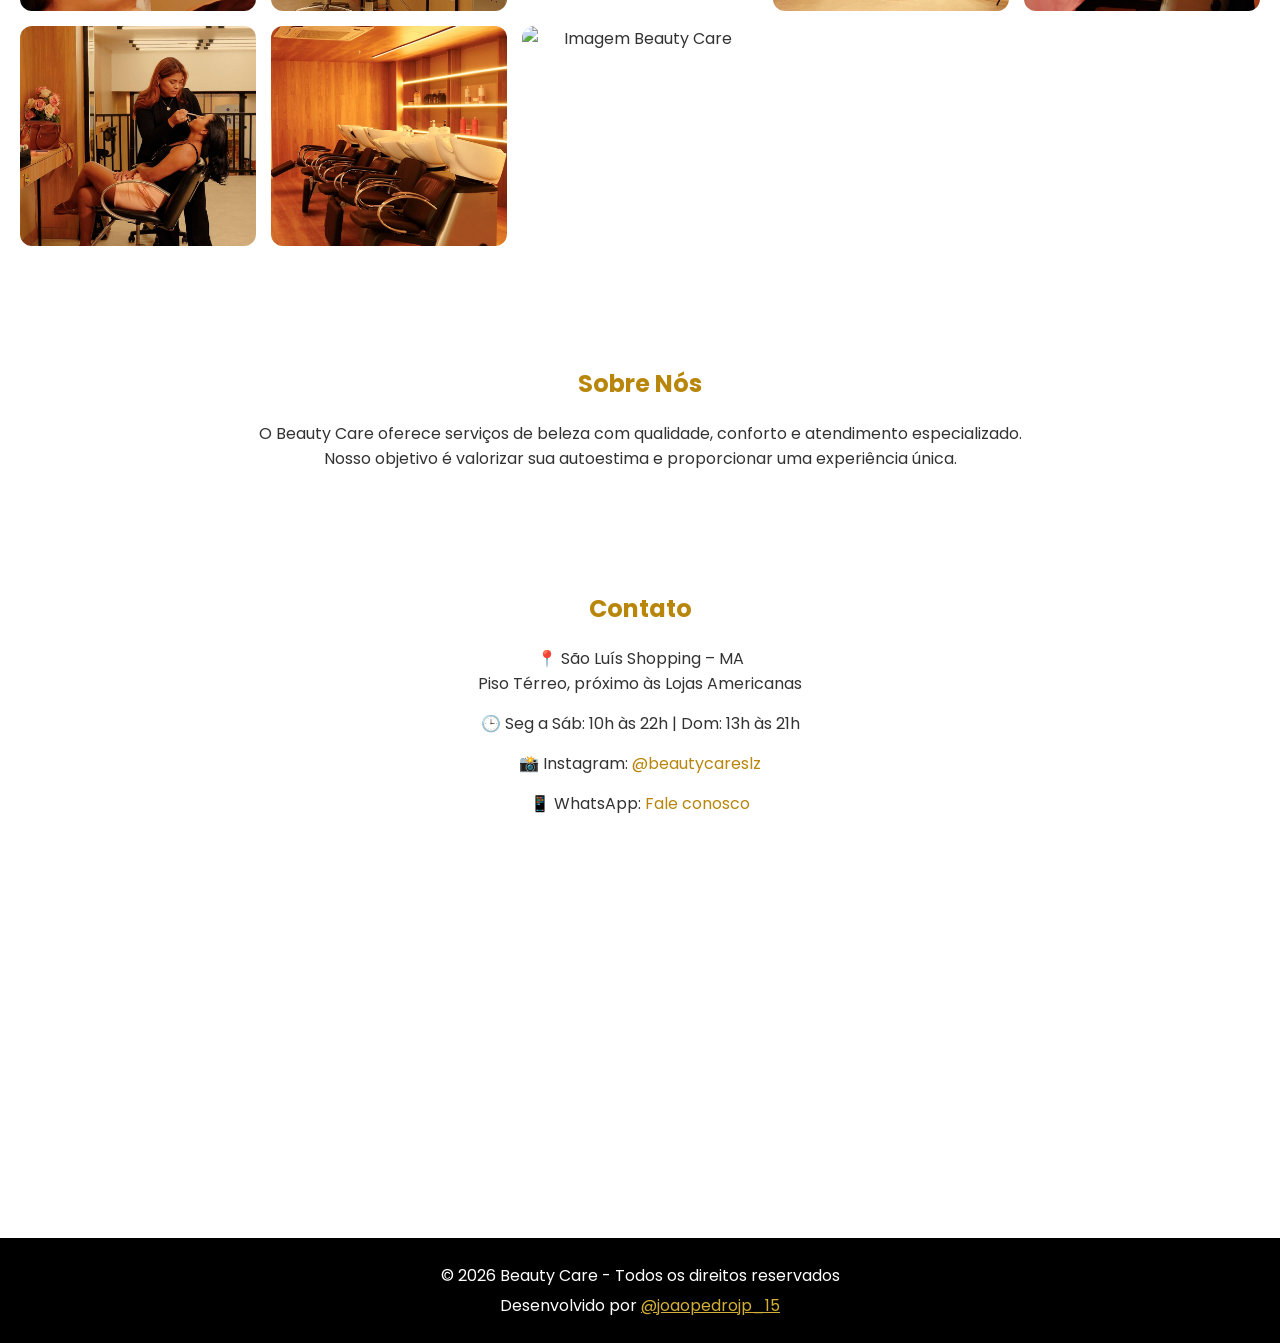
==== commit 1ab666e5: "Atualização" ====
--- a/index.html
+++ b/index.html
@@ -238,78 +238,90 @@
 
 <script>
 
-document.addEventListener("DOMContentLoaded", () => {
-
-  // MENU
-  const toggle = document.querySelector(".menu-toggle");
-  const nav = document.getElementById("nav-menu");
-
-  toggle.addEventListener("click", () => {
-    nav.classList.toggle("open");
-    toggle.classList.toggle("open");
+  document.addEventListener("DOMContentLoaded", () => {
+  
+    // MENU
+    const toggle = document.querySelector(".menu-toggle");
+    const nav = document.getElementById("nav-menu");
+  
+    toggle.addEventListener("click", () => {
+      nav.classList.toggle("open");
+      toggle.classList.toggle("open");
+    });
+  
+    // HERO SLIDE
+    const imagensHero = [
+      "./img/estrutura.png",
+      "./img/foto1.jpg",
+      "./img/foto2.jpg",
+      "./img/foto3.jpg",
+      "./img/foto4.jpg"
+    ];
+  
+    let index = 0;
+  
+    const hero = document.querySelector(".hero");
+  
+    // PRELOAD
+    imagensHero.forEach(src => {
+      const img = new Image();
+      img.src = src;
+    });
+  
+    setInterval(() => {
+  
+      index = (index + 1) % imagensHero.length;
+  
+      const novaImagem = new Image();
+  
+      novaImagem.src = imagensHero[index];
+  
+      novaImagem.onload = () => {
+        hero.style.backgroundImage = `url(${novaImagem.src})`;
+      };
+  
+    }, 4000);
+  
+    // LIGHTBOX
+    const imagens = document.querySelectorAll(".grid img");
+  
+    const lightbox = document.getElementById("lightbox");
+  
+    const imgGrande = document.getElementById("img-grande");
+  
+    const fechar = document.querySelector(".fechar");
+  
+    imagens.forEach(img => {
+  
+      img.addEventListener("click", () => {
+  
+        lightbox.style.display = "flex";
+  
+        imgGrande.src = img.src;
+  
+      });
+  
+    });
+  
+    fechar.addEventListener("click", () => {
+  
+      lightbox.style.display = "none";
+  
+    });
+  
+    lightbox.addEventListener("click", (e) => {
+  
+      if (e.target === lightbox) {
+  
+        lightbox.style.display = "none";
+  
+      }
+  
+    });
+  
   });
-
-  // HERO SLIDE
-  const imagensHero = [
-    "img/estrutura.png",
-    "img/foto1.jpg",
-    "img/foto2.jpg",
-    "img/foto3.jpg"
-  ];
-
-  let index = 0;
-
-  const hero = document.querySelector(".hero");
-
-  setInterval(() => {
-
-    index = (index + 1) % imagensHero.length;
-
-    hero.style.backgroundImage =
-      `url(${imagensHero[index]})`;
-
-  }, 4000);
-
-  // LIGHTBOX
-  const imagens = document.querySelectorAll(".grid img");
-
-  const lightbox = document.getElementById("lightbox");
-
-  const imgGrande = document.getElementById("img-grande");
-
-  const fechar = document.querySelector(".fechar");
-
-  imagens.forEach(img => {
-
-    img.addEventListener("click", () => {
-
-      lightbox.style.display = "flex";
-
-      imgGrande.src = img.src;
-
-    });
-
-  });
-
-  fechar.addEventListener("click", () => {
-
-    lightbox.style.display = "none";
-
-  });
-
-  lightbox.addEventListener("click", (e) => {
-
-    if (e.target === lightbox) {
-
-      lightbox.style.display = "none";
-
-    }
-
-  });
-
-});
-
-</script>
-
-</body>
-</html>+  
+  </script>
+  
+  </body>
+  </html>
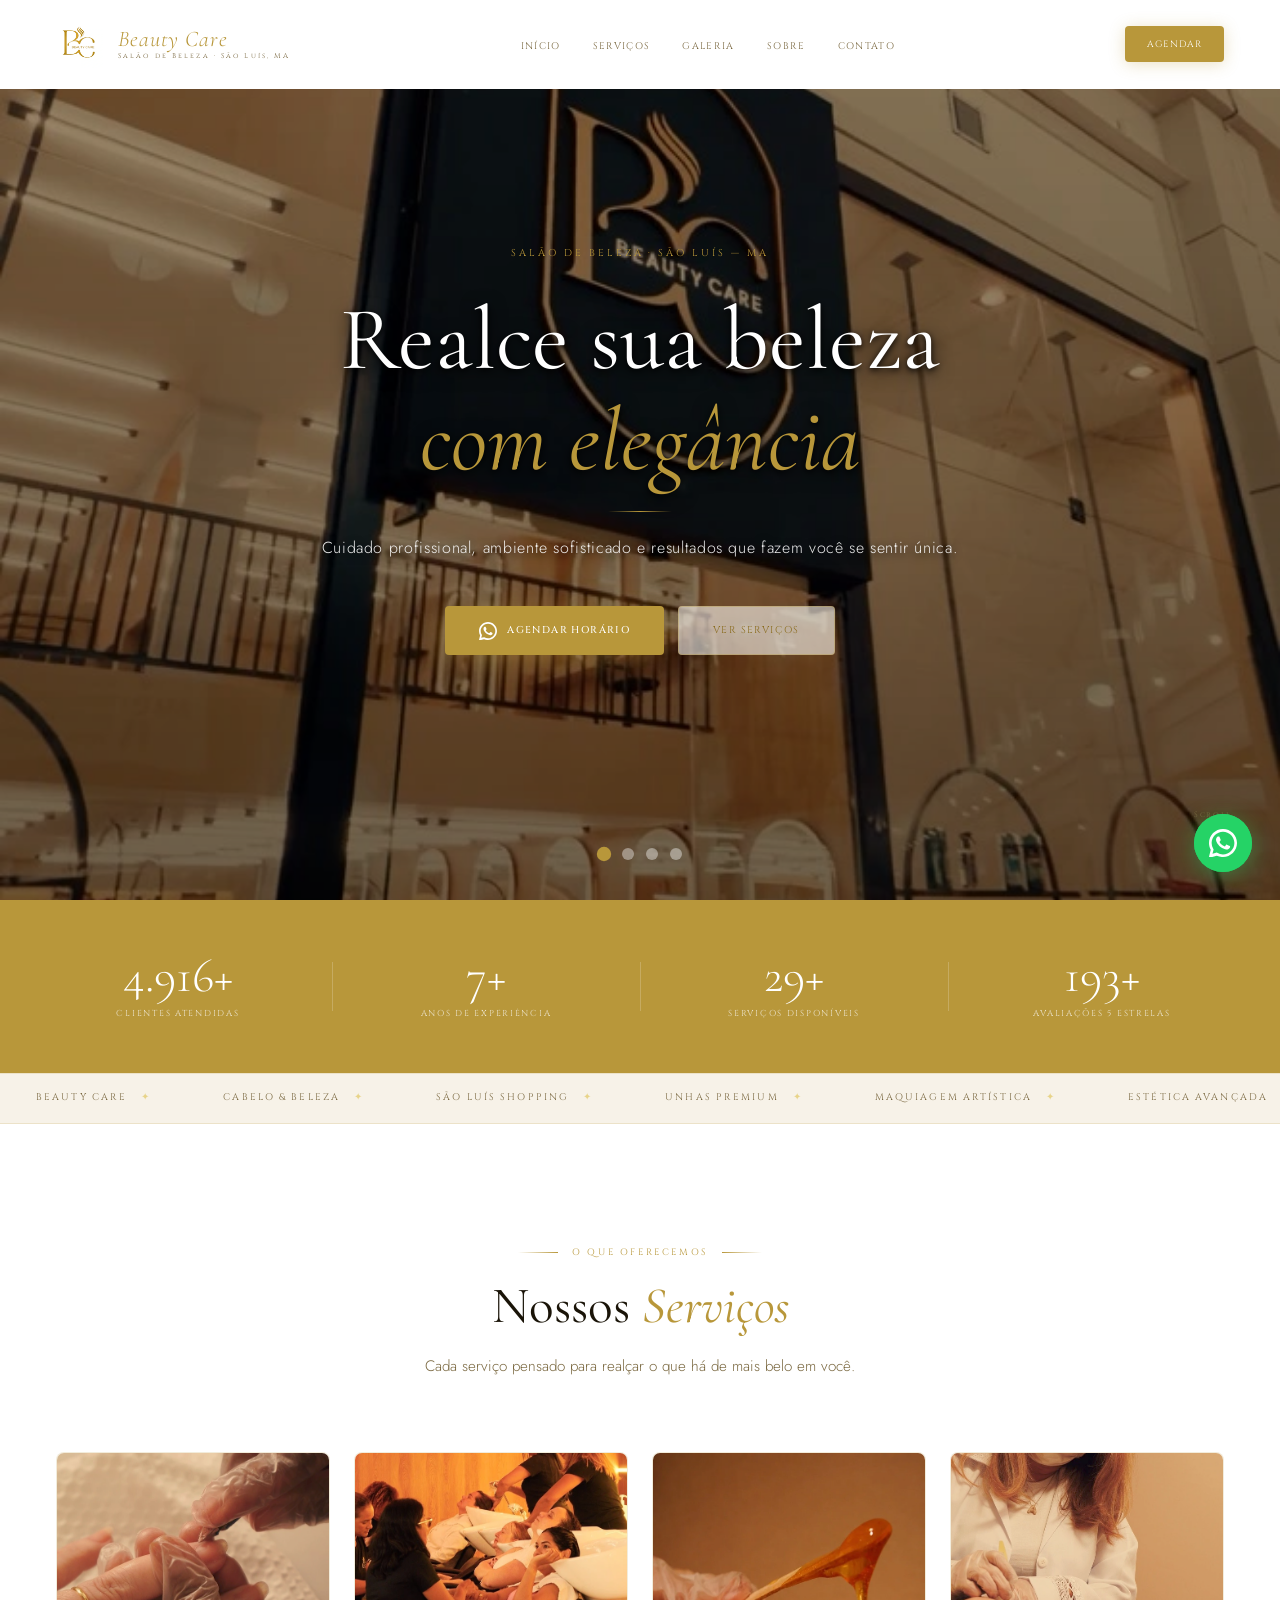
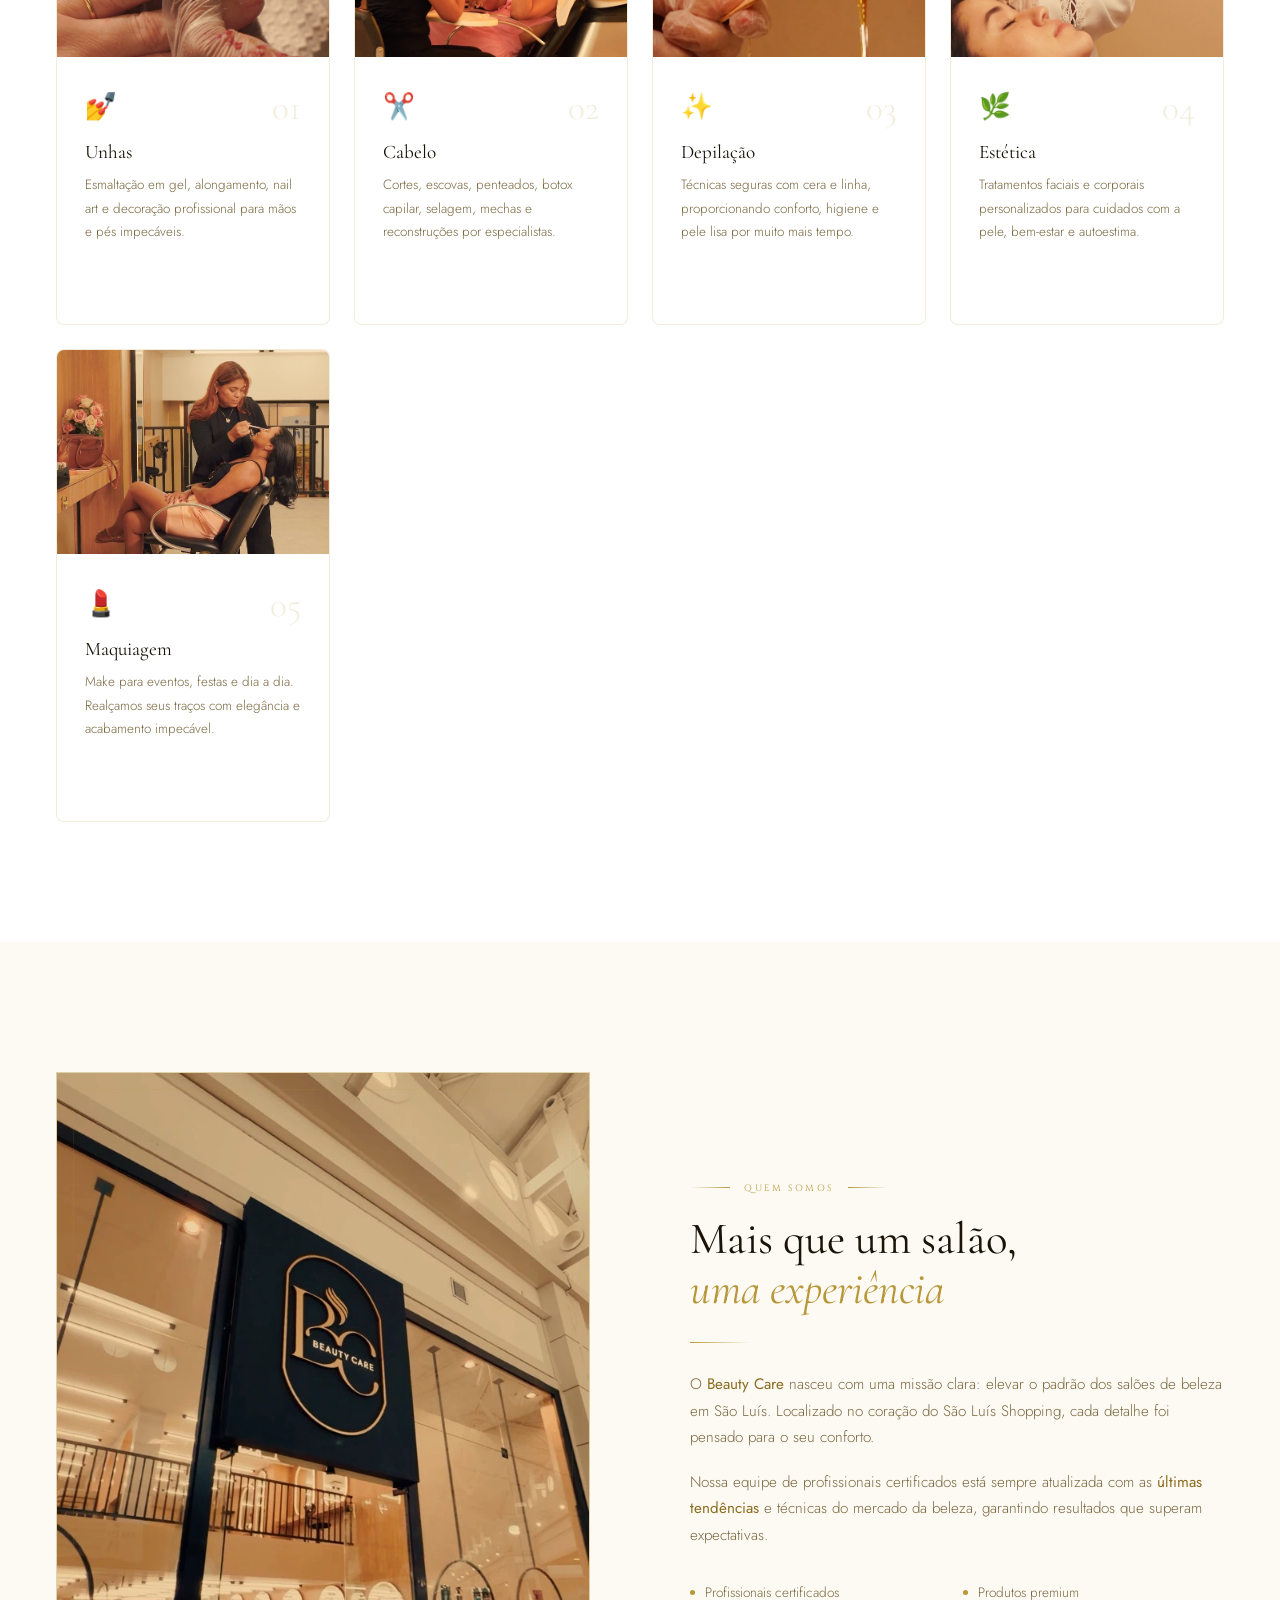
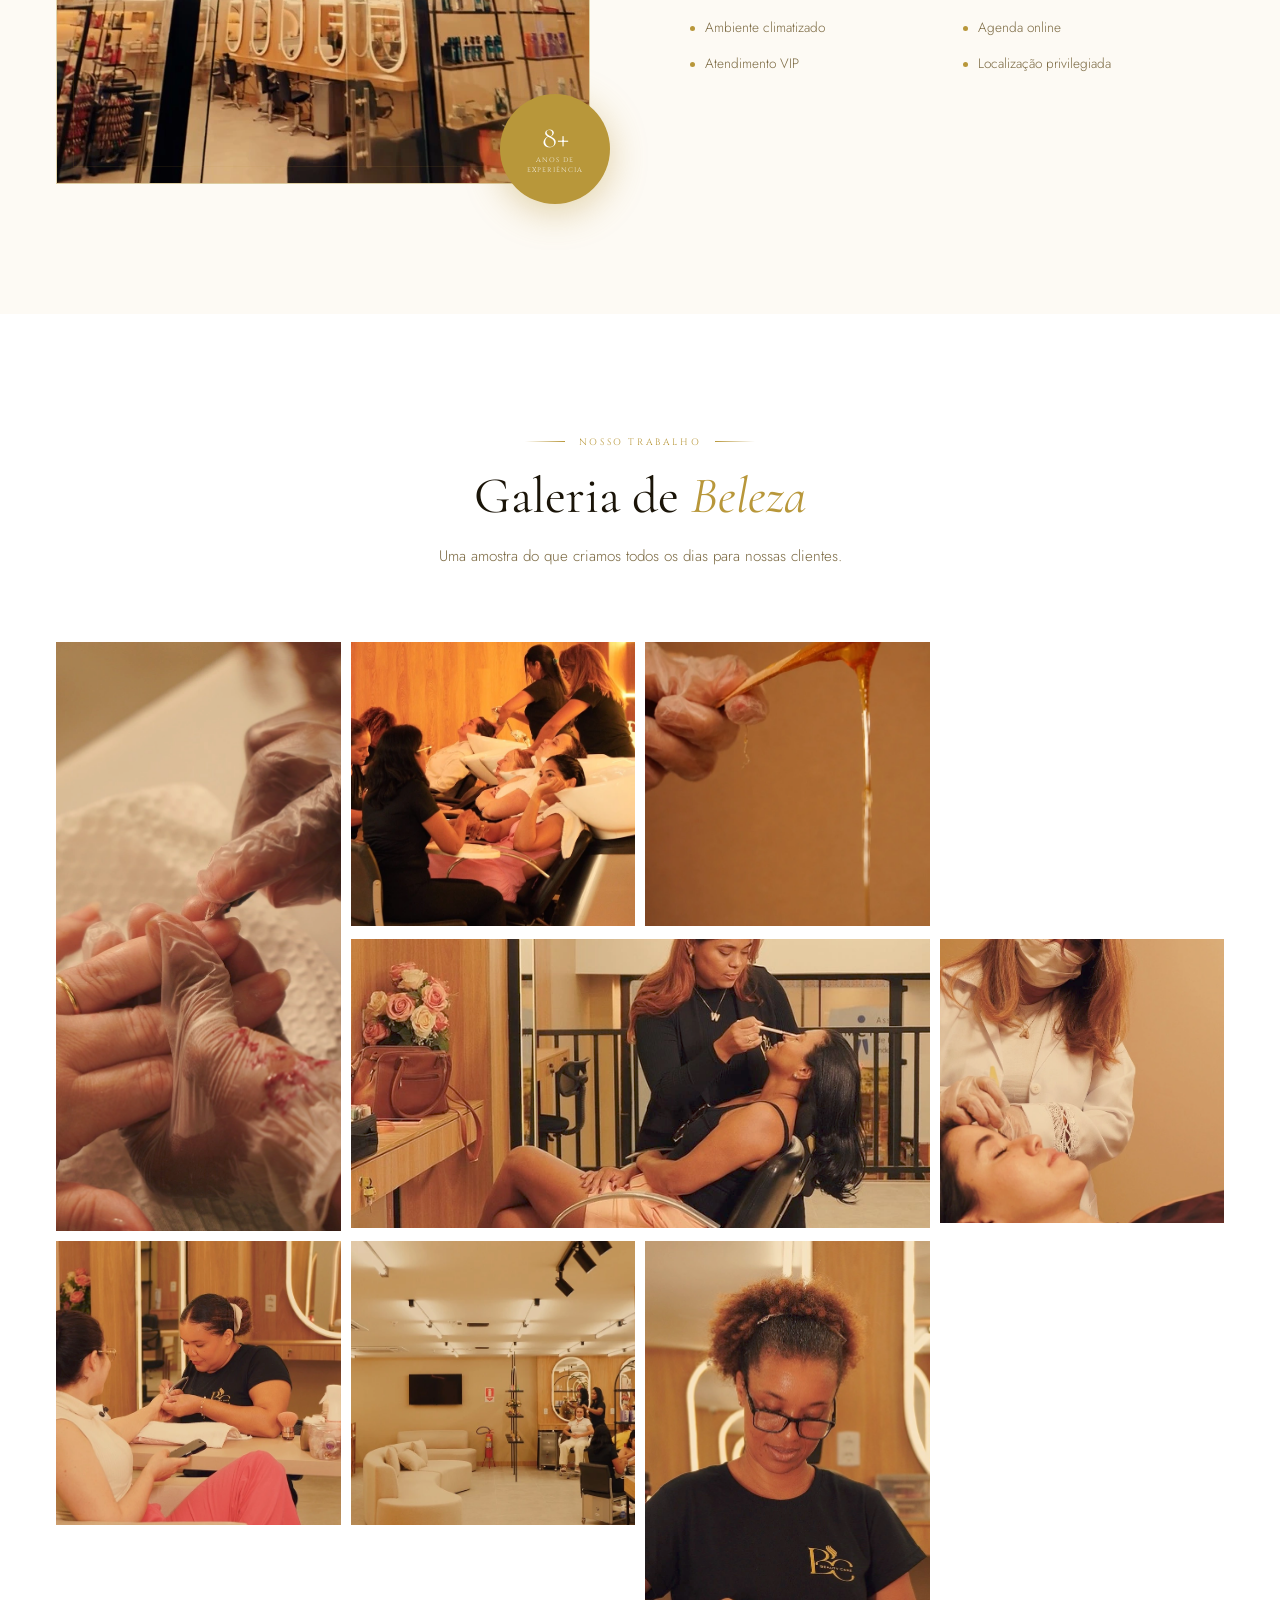
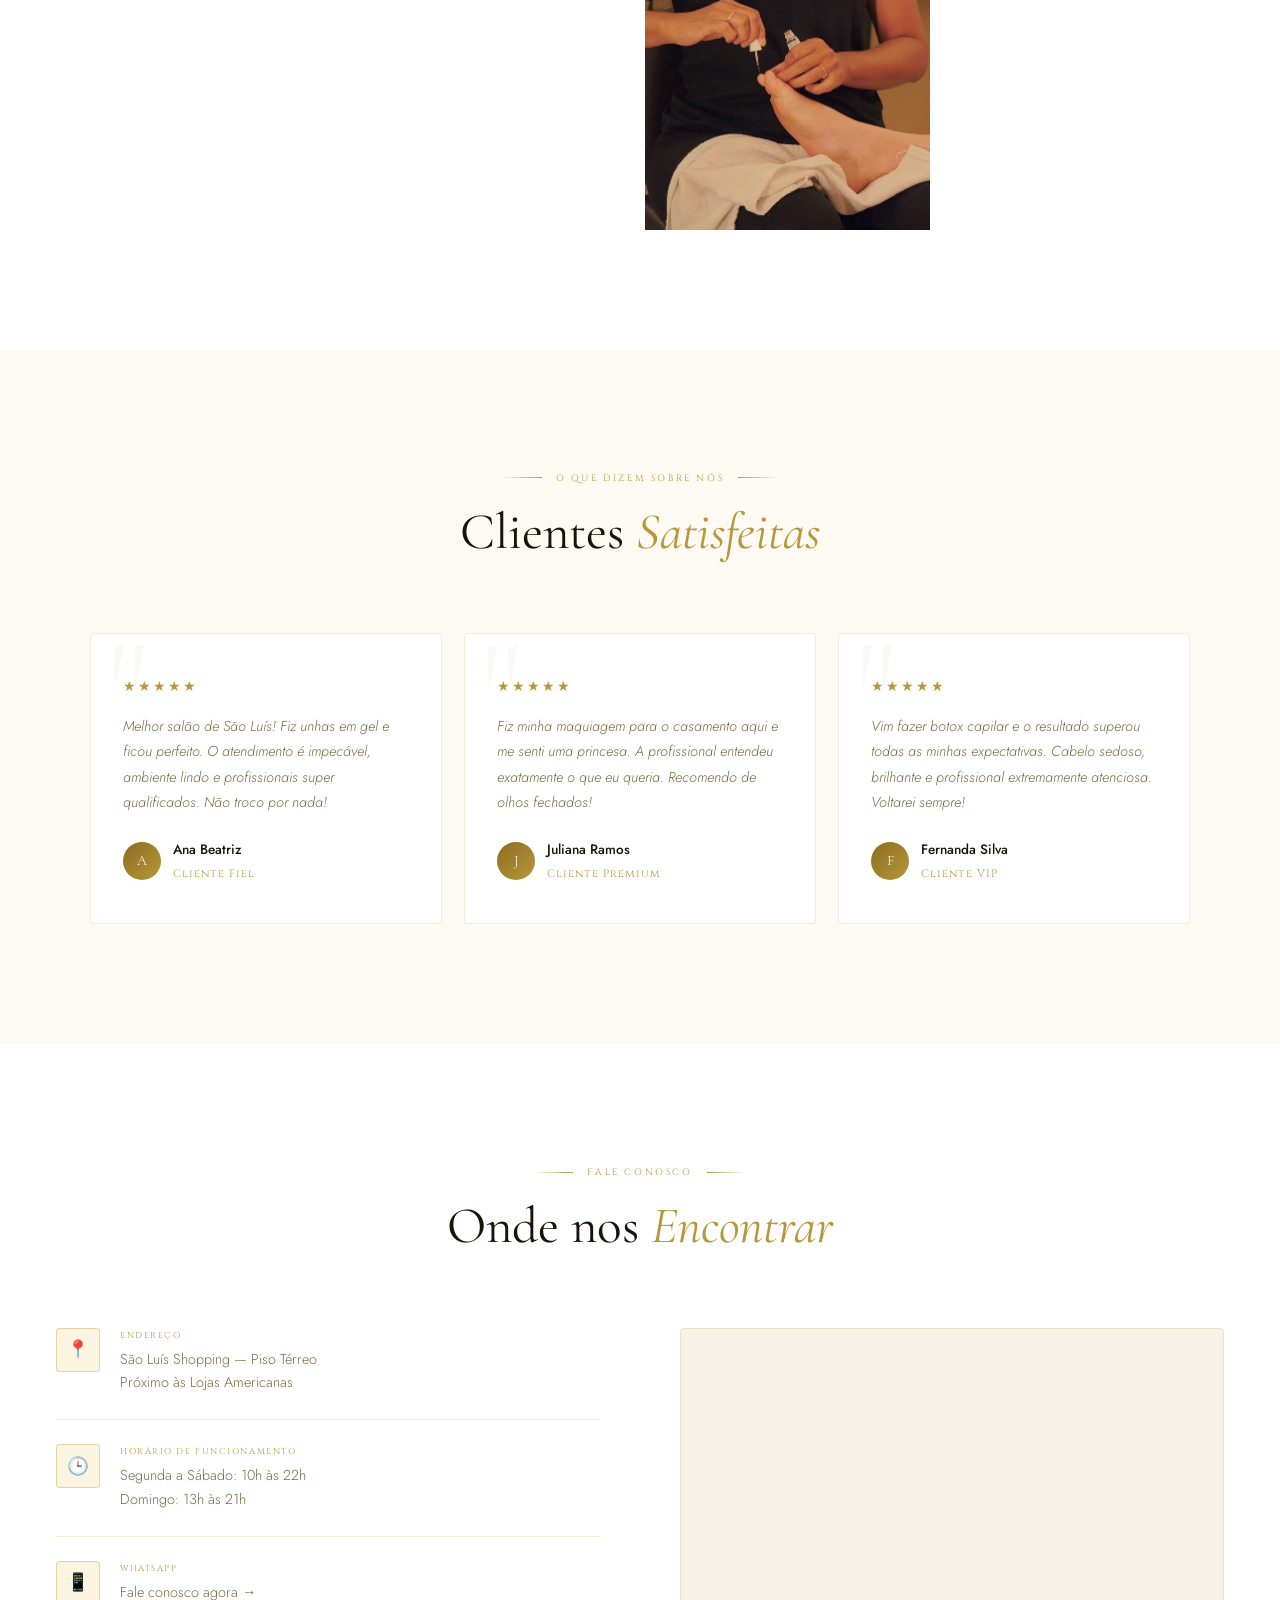
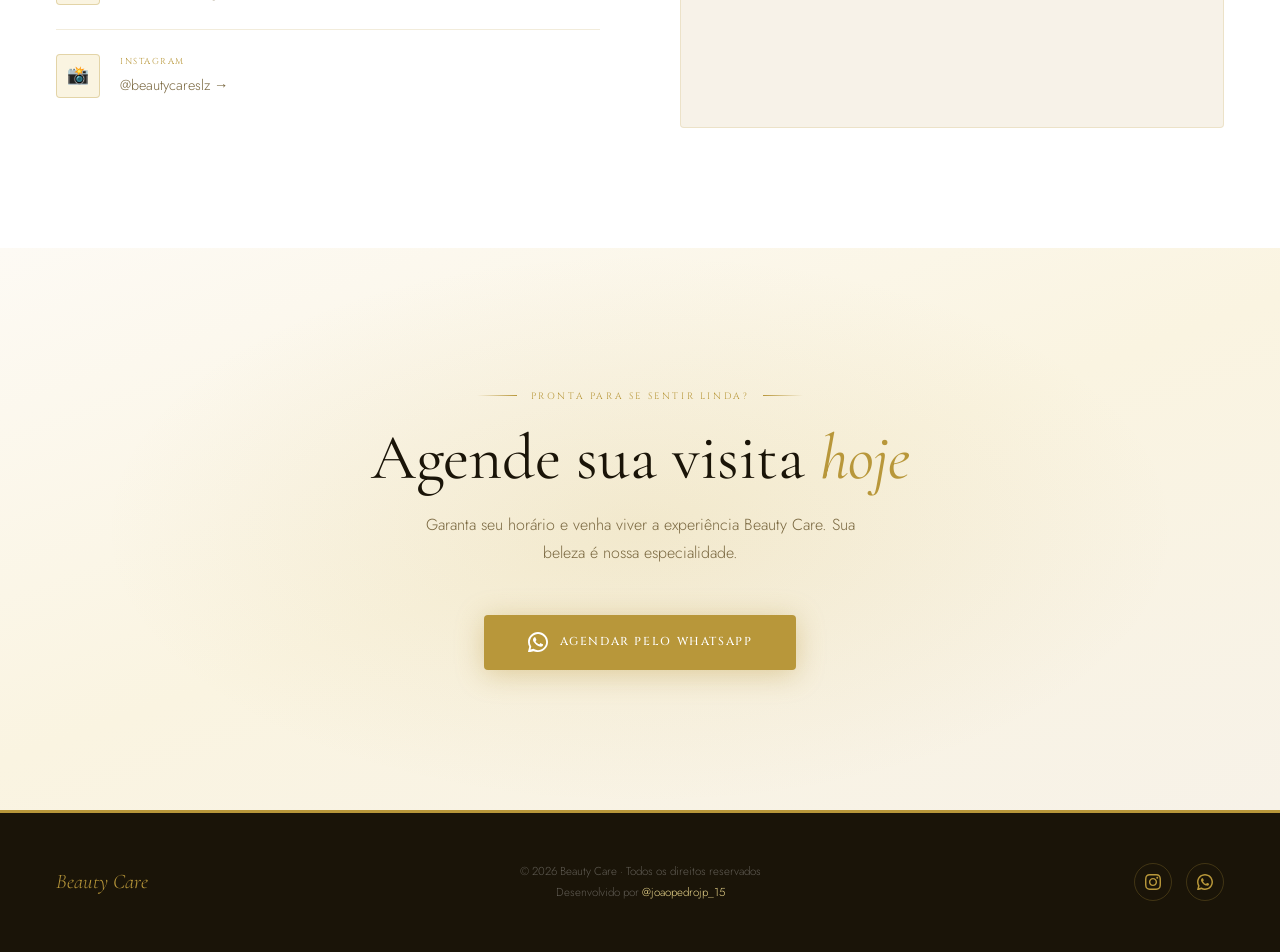
==== commit 10c4640d: "Add files via upload" ====
--- a/index.html
+++ b/index.html
@@ -3,325 +3,394 @@
 <head>
   <meta charset="UTF-8">
   <meta name="viewport" content="width=device-width, initial-scale=1.0">
-
-  <title>Salão Beauty Care em São Luís | Cabelo, unhas e estética</title>
-
-  <meta name="description" content="Salão Beauty Care em São Luís. Serviços de cabelo, maquiagem, depilação, unhas e estética. Agende seu horário!">
-
-  <!-- Open Graph -->
-  <meta property="og:title" content="Beauty Care - Salão em São Luís">
-  <meta property="og:description" content="Cuidado profissional para você se sentir ainda mais linda.">
-  <meta property="og:image" content="img/estrutura.png">
+  <title>Beauty Care — Salão de Beleza em São Luís, MA</title>
+
+  <meta name="description" content="Beauty Care — O salão mais sofisticado de São Luís. Cabelo, unhas, maquiagem, depilação e estética com profissionais premiados.">
   <meta property="og:type" content="website">
-
-  <!-- Favicon -->
-  <link rel="icon" type="image/png" sizes="32x32" href="favicons/favicon.png">
-  <link rel="shortcut icon" href="favicons/favicon.png">
-  <link rel="apple-touch-icon" href="favicons/favicon.png">
-
-  <!-- Google Fonts -->
+  <meta property="og:url" content="https://beautycareslz.com.br">
+  <meta property="og:title" content="Beauty Care">
+  <meta property="og:description" content="Salão premium em São Luís">
+  <meta property="og:image" content="img/logo.webp">
+  <meta property="og:site_name" content="Beauty Care">
+  <meta property="og:locale" content="pt_BR">
+  <meta name="keywords" content="salão de beleza, unhas, maquiagem, estética, São Luís">
+  <meta name="theme-color" content="#B8973A">
+
+  <link rel="stylesheet" href="css/style.css">
+  <script src="js/app.js" defer></script>
+
   <link rel="preconnect" href="https://fonts.googleapis.com">
   <link rel="preconnect" href="https://fonts.gstatic.com" crossorigin>
-
-  <link href="https://fonts.googleapis.com/css2?family=Poppins:wght@300;400;600&display=swap" rel="stylesheet">
-
-  <link rel="stylesheet" href="style.css">
+  <link href="https://fonts.googleapis.com/css2?family=Cormorant+Garamond:ital,wght@0,300;0,400;0,600;1,300;1,400;1,600&family=Jost:wght@200;300;400;500&family=Cinzel:wght@400;500&display=swap" rel="stylesheet">
+
+  <link rel="icon" type="image/png" href="favicons/favicon.png">
+  <link rel="apple-touch-icon" href="favicons/favicon.png">
 </head>
-
 <body>
 
-<header>
-  <div class="container">
-
-    <h1>
-      <a href="/">Beauty Care</a>
-    </h1>
-
-    <button class="menu-toggle" aria-label="Abrir menu">
-      <span></span>
-      <span></span>
-      <span></span>
-    </button>
-
-    <nav id="nav-menu">
-      <ul>
-        <li><a href="#inicio">Início</a></li>
-        <li><a href="#servicos">Serviços</a></li>
-        <li><a href="#sobre">Sobre</a></li>
-        <li><a href="#contato">Contato</a></li>
-      </ul>
-    </nav>
-
-  </div>
+<!-- MOBILE NAV -->
+<div class="mob-nav" id="mobNav">
+  <button id="mobClose" aria-label="Fechar menu">✕</button>
+  <a href="#inicio" class="mob-link">Início</a>
+  <a href="#servicos" class="mob-link">Serviços</a>
+  <a href="#galeria" class="mob-link">Galeria</a>
+  <a href="#sobre" class="mob-link">Sobre</a>
+  <a href="#contato" class="mob-link">Contato</a>
+</div>
+
+<!-- HEADER -->
+<header id="hdr">
+  <a href="#inicio" class="logo-wrap">
+    <div class="logo-img-wrap">
+      <img src="img/logo.webp" alt="Beauty Care Logo" id="headerLogo">
+    </div>
+    <div class="logo-text">
+      <div class="logo-main">Beauty Care</div>
+      <div class="logo-sub">Salão de Beleza · São Luís, MA</div>
+    </div>
+  </a>
+  <nav>
+    <ul>
+      <li><a href="#inicio">Início</a></li>
+      <li><a href="#servicos">Serviços</a></li>
+      <li><a href="#galeria">Galeria</a></li>
+      <li><a href="#sobre">Sobre</a></li>
+      <li><a href="#contato">Contato</a></li>
+    </ul>
+  </nav>
+  <a href="https://wa.me/5511982227050" class="nav-cta" target="_blank" rel="noopener">Agendar</a>
+  <button class="burger" id="burgerBtn" aria-label="Menu"><span></span><span></span><span></span></button>
 </header>
 
-<main>
-
-  <!-- HERO -->
-  <section id="inicio" class="hero">
-
-    <div class="hero-text">
-      <h2>Realce sua beleza com elegância</h2>
-
-      <p>
-        Cuidado profissional para você se sentir ainda mais linda.
-      </p>
-
-      <a
-        href="https://wa.me/5511982227050"
-        class="btn"
-        target="_blank"
-      >
-        Agendar meu horário
+<!-- HERO -->
+<section id="inicio" class="hero">
+  <div class="hero-slides" id="heroSlides">
+    <div class="hero-slide active"></div>
+    <div class="hero-slide"></div>
+    <div class="hero-slide"></div>
+    <div class="hero-slide"></div>
+  </div>
+  <div class="hero-overlay"></div>
+  <div class="hero-grain"></div>
+  <div class="hero-dots">
+    <div class="hero-dot active" data-i="0"></div>
+    <div class="hero-dot" data-i="1"></div>
+    <div class="hero-dot" data-i="2"></div>
+    <div class="hero-dot" data-i="3"></div>
+  </div>
+  <div class="hero-content">
+    <p class="hero-eyebrow">Salão de Beleza · São Luís — MA</p>
+    <h1 class="hero-title">Realce sua beleza<em>com elegância</em></h1>
+    <div class="hero-line"></div>
+    <p class="hero-sub">Cuidado profissional, ambiente sofisticado e resultados que fazem você se sentir única.</p>
+    <div class="hero-btns">
+      <a href="https://wa.me/5511982227050" class="btn-primary" target="_blank" rel="noopener">
+        <svg width="18" height="18" viewBox="0 0 24 24" fill="currentColor"><path d="M17.472 14.382c-.297-.149-1.758-.867-2.03-.967-.273-.099-.471-.148-.67.15-.197.297-.767.966-.94 1.164-.173.199-.347.223-.644.075-.297-.15-1.255-.463-2.39-1.475-.883-.788-1.48-1.761-1.653-2.059-.173-.297-.018-.458.13-.606.134-.133.298-.347.446-.52.149-.174.198-.298.298-.497.099-.198.05-.371-.025-.52-.075-.149-.669-1.612-.916-2.207-.242-.579-.487-.5-.669-.51-.173-.008-.371-.01-.57-.01-.198 0-.52.074-.792.372-.272.297-1.04 1.016-1.04 2.479 0 1.462 1.065 2.875 1.213 3.074.149.198 2.096 3.2 5.077 4.487.709.306 1.262.489 1.694.625.712.227 1.36.195 1.871.118.571-.085 1.758-.719 2.006-1.413.248-.694.248-1.289.173-1.413-.074-.124-.272-.198-.57-.347z"/><path d="M12 0C5.373 0 0 5.373 0 12c0 2.117.549 4.109 1.51 5.841L.057 23.52a.75.75 0 00.924.924l5.704-1.453A11.944 11.944 0 0012 24c6.627 0 12-5.373 12-12S18.627 0 12 0zm0 21.75a9.713 9.713 0 01-4.953-1.355l-.355-.211-3.684.939.955-3.595-.232-.37A9.712 9.712 0 012.25 12C2.25 6.615 6.615 2.25 12 2.25S21.75 6.615 21.75 12 17.385 21.75 12 21.75z"/></svg>
+        Agendar Horário
       </a>
-    </div>
-
-  </section>
-
-  <!-- SERVIÇOS -->
-  <section id="servicos" class="servicos">
-
-    <h2>Nossos Serviços</h2>
-
-    <div class="cards">
-
-      <div class="card">
+      <a href="#servicos" class="btn-ghost">Ver Serviços</a>
+    </div>
+  </div>
+  <div class="scroll-ind">
+    <span>Scroll</span>
+    <div class="scroll-mouse"><div class="scroll-wheel"></div></div>
+  </div>
+</section>
+
+<!-- STRIP -->
+<div class="strip">
+  <div class="strip-item"><div class="strip-num" id="c1">0</div><div class="strip-label">Clientes Atendidas</div></div>
+  <div class="strip-item"><div class="strip-num" id="c2">0</div><div class="strip-label">Anos de Experiência</div></div>
+  <div class="strip-item"><div class="strip-num" id="c3">0</div><div class="strip-label">Serviços Disponíveis</div></div>
+  <div class="strip-item"><div class="strip-num" id="c4">0</div><div class="strip-label">Avaliações 5 Estrelas</div></div>
+</div>
+
+<!-- MARQUEE -->
+<div class="marquee-wrap">
+  <div class="marquee-track">
+    <div class="marquee-item">Beauty Care</div><div class="marquee-item">Cabelo & Beleza</div><div class="marquee-item">São Luís Shopping</div><div class="marquee-item">Unhas Premium</div><div class="marquee-item">Maquiagem Artística</div><div class="marquee-item">Estética Avançada</div><div class="marquee-item">Depilação Suave</div><div class="marquee-item">Realce Sua Beleza</div>
+    <div class="marquee-item">Beauty Care</div><div class="marquee-item">Cabelo & Beleza</div><div class="marquee-item">São Luís Shopping</div><div class="marquee-item">Unhas Premium</div><div class="marquee-item">Maquiagem Artística</div><div class="marquee-item">Estética Avançada</div><div class="marquee-item">Depilação Suave</div><div class="marquee-item">Realce Sua Beleza</div>
+  </div>
+</div>
+
+<!-- SERVIÇOS -->
+<section id="servicos" class="servicos">
+  <div class="section-head reveal">
+    <div class="tag">O que oferecemos</div>
+    <h2>Nossos <em style="color:var(--gold);font-style:italic">Serviços</em></h2>
+    <p>Cada serviço pensado para realçar o que há de mais belo em você.</p>
+  </div>
+  <div class="services-grid">
+
+    <!-- CARD 01 — Unhas -->
+    <div class="svc-card reveal" style="transition-delay:.08s">
+      <div class="svc-img-wrap">
+        <img src="img/unha.webp" alt="Serviço de Unhas" loading="lazy" decoding="async">
+      </div>
+      <div class="svc-body">
+        <div class="svc-header">
+          <span class="svc-icon">💅</span>
+          <span class="svc-num">01</span>
+        </div>
         <h3>Unhas</h3>
-        <p>Cuidados completos e decoração profissional.</p>
-      </div>
-
-      <div class="card">
+        <p>Esmaltação em gel, alongamento, nail art e decoração profissional para mãos e pés impecáveis.</p>
+        <a href="https://wa.me/5511982227050" class="svc-arrow" target="_blank" rel="noopener">
+          Agendar <svg width="14" height="14" viewBox="0 0 24 24" fill="none" stroke="currentColor" stroke-width="2"><path d="M5 12h14M12 5l7 7-7 7"/></svg>
+        </a>
+      </div>
+    </div>
+
+    <!-- CARD 02 — Cabelo -->
+    <div class="svc-card reveal" style="transition-delay:.14s">
+      <div class="svc-img-wrap">
+        <img src="img/lavagem.webp" alt="Serviço de Cabelo" loading="lazy" decoding="async">
+      </div>
+      <div class="svc-body">
+        <div class="svc-header">
+          <span class="svc-icon">✂️</span>
+          <span class="svc-num">02</span>
+        </div>
         <h3>Cabelo</h3>
-        <p>
-          Cortes, escovas, penteados, mechas, selagem e reconstrução capilar.
-        </p>
-      </div>
-
-      <div class="card">
+        <p>Cortes, escovas, penteados, botox capilar, selagem, mechas e reconstruções por especialistas.</p>
+        <a href="https://wa.me/5511982227050" class="svc-arrow" target="_blank" rel="noopener">
+          Agendar <svg width="14" height="14" viewBox="0 0 24 24" fill="none" stroke="currentColor" stroke-width="2"><path d="M5 12h14M12 5l7 7-7 7"/></svg>
+        </a>
+      </div>
+    </div>
+
+    <!-- CARD 03 — Depilação -->
+    <div class="svc-card reveal" style="transition-delay:.2s">
+      <div class="svc-img-wrap">
+        <img src="img/cera.webp" alt="Serviço de Depilação" loading="lazy" decoding="async" style="object-position: center top;">      </div>
+      <div class="svc-body">
+        <div class="svc-header">
+          <span class="svc-icon">✨</span>
+          <span class="svc-num">03</span>
+        </div>
         <h3>Depilação</h3>
-        <p>
-          Técnicas seguras e eficientes para uma pele lisa e confortável.
-        </p>
-      </div>
-
-      <div class="card">
+        <p>Técnicas seguras com cera e linha, proporcionando conforto, higiene e pele lisa por muito mais tempo.</p>
+        <a href="https://wa.me/5511982227050" class="svc-arrow" target="_blank" rel="noopener">
+          Agendar <svg width="14" height="14" viewBox="0 0 24 24" fill="none" stroke="currentColor" stroke-width="2"><path d="M5 12h14M12 5l7 7-7 7"/></svg>
+        </a>
+      </div>
+    </div>
+
+    <!-- CARD 04 — Estética -->
+    <div class="svc-card reveal" style="transition-delay:.26s">
+      <div class="svc-img-wrap">
+        <img src="img/sobrancelha.webp" alt="Serviço de Estética" loading="lazy" decoding="async">
+      </div>
+      <div class="svc-body">
+        <div class="svc-header">
+          <span class="svc-icon">🌿</span>
+          <span class="svc-num">04</span>
+        </div>
         <h3>Estética</h3>
-        <p>
-          Tratamentos personalizados para pele, beleza e autoestima.
-        </p>
-      </div>
-
-      <div class="card">
+        <p>Tratamentos faciais e corporais personalizados para cuidados com a pele, bem-estar e autoestima.</p>
+        <a href="https://wa.me/5511982227050" class="svc-arrow" target="_blank" rel="noopener">
+          Agendar <svg width="14" height="14" viewBox="0 0 24 24" fill="none" stroke="currentColor" stroke-width="2"><path d="M5 12h14M12 5l7 7-7 7"/></svg>
+        </a>
+      </div>
+    </div>
+
+    <!-- CARD 05 — Maquiagem -->
+    <div class="svc-card reveal" style="transition-delay:.32s">
+      <div class="svc-img-wrap">
+        <img src="img/maquiagem.webp" alt="Serviço de Maquiagem" loading="lazy" decoding="async">
+      </div>
+      <div class="svc-body">
+        <div class="svc-header">
+          <span class="svc-icon">💄</span>
+          <span class="svc-num">05</span>
+        </div>
         <h3>Maquiagem</h3>
-        <p>
-          Maquiagens para eventos, festas e ocasiões especiais.
-        </p>
-      </div>
-
-    </div>
-
-  </section>
-
-  <!-- GALERIA -->
-  <section class="galeria">
-
-    <h2>Galeria</h2>
-
-    <div class="grid">
-
-      <img src="img/foto1.jpg" alt="Imagem Beauty Care">
-      <img src="img/foto2.jpg" alt="Imagem Beauty Care">
-      <img src="img/foto3.jpg" alt="Imagem Beauty Care">
-      <img src="img/foto4.jpg" alt="Imagem Beauty Care">
-      <img src="img/foto5.jpg" alt="Imagem Beauty Care">
-      <img src="img/foto6.jpg" alt="Imagem Beauty Care">
-      <img src="img/foto7.jpg" alt="Imagem Beauty Care">
-      <img src="img/foto8.jpg" alt="Imagem Beauty Care">
-
-    </div>
-
-  </section>
-
-  <!-- SOBRE -->
-  <section id="sobre" class="sobre">
-
-    <h2>Sobre Nós</h2>
-
-    <p>
-      O Beauty Care oferece serviços de beleza com qualidade,
-      conforto e atendimento especializado.
-      Nosso objetivo é valorizar sua autoestima e proporcionar
-      uma experiência única.
-    </p>
-
-  </section>
-
-  <!-- CONTATO -->
-  <section id="contato" class="contato">
-
-    <h2>Contato</h2>
-
-    <p>
-      📍 São Luís Shopping – MA <br>
-      Piso Térreo, próximo às Lojas Americanas
-    </p>
-
-    <p>
-      🕒 Seg a Sáb: 10h às 22h | Dom: 13h às 21h
-    </p>
-
-    <p>
-      📸 Instagram:
-      <a
-        href="https://instagram.com/beautycareslz"
-        target="_blank"
-      >
-        @beautycareslz
-      </a>
-    </p>
-
-    <p>
-      📱 WhatsApp:
-      <a
-        href="https://wa.me/5511982227050"
-        target="_blank"
-      >
-        Fale conosco
-      </a>
-    </p>
-
-    <iframe
-      src="https://www.google.com/maps?q=São%20Luís%20Shopping&output=embed"
-      loading="lazy"
-    ></iframe>
-
-  </section>
-
-</main>
-
+        <p>Make para eventos, festas e dia a dia. Realçamos seus traços com elegância e acabamento impecável.</p>
+        <a href="https://wa.me/5511982227050" class="svc-arrow" target="_blank" rel="noopener">
+          Agendar <svg width="14" height="14" viewBox="0 0 24 24" fill="none" stroke="currentColor" stroke-width="2"><path d="M5 12h14M12 5l7 7-7 7"/></svg>
+        </a>
+      </div>
+    </div>
+
+  </div>
+</section>
+
+<!-- SOBRE -->
+<section id="sobre" class="sobre-wrap">
+  <div class="sobre">
+    <div class="sobre-visual">
+      <div class="sobre-frame">
+        <img
+          src="img/estrutura4.webp"
+          alt="Beauty Care — Equipe e Ambiente"
+          loading="lazy"
+          decoding="async"
+          style="position:absolute;inset:0;width:100%;height:100%;object-fit:cover;object-position:center;display:block;"
+        >
+      </div>
+      <div class="sobre-badge">
+        <span class="sobre-badge-num">8+</span>
+        <span class="sobre-badge-txt">Anos de<br>Experiência</span>
+      </div>
+    </div>
+    <div class="sobre-text reveal">
+      <div class="tag" style="justify-content:flex-start">Quem Somos</div>
+      <h2>Mais que um salão,<br><em style="color:var(--gold)">uma experiência</em></h2>
+      <div class="sobre-divider"></div>
+      <p>O <strong>Beauty Care</strong> nasceu com uma missão clara: elevar o padrão dos salões de beleza em São Luís. Localizado no coração do São Luís Shopping, cada detalhe foi pensado para o seu conforto.</p>
+      <p>Nossa equipe de profissionais certificados está sempre atualizada com as <strong>últimas tendências</strong> e técnicas do mercado da beleza, garantindo resultados que superam expectativas.</p>
+      <div class="sobre-feats">
+        <div class="feat"><div class="feat-dot"></div>Profissionais certificados</div>
+        <div class="feat"><div class="feat-dot"></div>Produtos premium</div>
+        <div class="feat"><div class="feat-dot"></div>Ambiente climatizado</div>
+        <div class="feat"><div class="feat-dot"></div>Agenda online</div>
+        <div class="feat"><div class="feat-dot"></div>Atendimento VIP</div>
+        <div class="feat"><div class="feat-dot"></div>Localização privilegiada</div>
+      </div>
+    </div>
+  </div>
+</section>
+
+<!-- GALERIA -->
+<section id="galeria" class="galeria">
+  <div class="section-head reveal">
+    <div class="tag">Nosso Trabalho</div>
+    <h2>Galeria de <em style="color:var(--gold);font-style:italic">Beleza</em></h2>
+    <p>Uma amostra do que criamos todos os dias para nossas clientes.</p>
+  </div>
+  <div class="gallery-grid reveal">
+    <div class="g-item tall">
+      <img src="img/unha.webp" alt="Unhas Beauty Care" loading="lazy" decoding="async">
+  
+    </div>
+    <div class="g-item">
+      <img src="img/lavagem.webp" alt="Cabelo Beauty Care" loading="lazy" decoding="async">
+     
+    </div>
+    <div class="g-item">
+      <img src="img/cera.webp" alt="Depilação Beauty Care" loading="lazy" decoding="async">
+      
+    </div>
+    <div class="g-item wide">
+      <img src="img/maquiagem.webp" alt="Maquiagem Beauty Care" loading="lazy" decoding="async">
+      
+    </div>
+    <div class="g-item">
+      <img src="img/sobrancelha.webp" alt="Sobrancelha Beauty Care" loading="lazy" decoding="async">
+      
+    </div>
+    <div class="g-item">
+      <img src="img/unhaM.webp" alt="Unhas Beauty Care" loading="lazy" decoding="async">
+      
+    </div>
+    <div class="g-item">
+      <img src="img/cabelo1.webp" alt="Cabelo Beauty Care" loading="lazy" decoding="async">
+     
+    </div>
+    <div class="g-item tall">
+      <img src="img/unhaP.webp" alt="Resultado Premium Beauty Care" loading="lazy" decoding="async">
+      
+    </div>
+  </div>
+</section>
+
+<!-- TESTEMUNHOS -->
+<section class="testemunhos">
+  <div class="section-head reveal">
+    <div class="tag">O que dizem sobre nós</div>
+    <h2>Clientes <em style="color:var(--gold);font-style:italic">Satisfeitas</em></h2>
+  </div>
+  <div class="reviews-grid">
+    <div class="review-card reveal" style="transition-delay:.1s">
+      <div class="stars">★★★★★</div>
+      <p class="review-text">Melhor salão de São Luís! Fiz unhas em gel e ficou perfeito. O atendimento é impecável, ambiente lindo e profissionais super qualificados. Não troco por nada!</p>
+      <div class="review-author"><div class="review-avatar">A</div><div><div class="review-name">Ana Beatriz</div><div class="review-since">Cliente Fiel</div></div></div>
+    </div>
+    <div class="review-card reveal" style="transition-delay:.2s">
+      <div class="stars">★★★★★</div>
+      <p class="review-text">Fiz minha maquiagem para o casamento aqui e me senti uma princesa. A profissional entendeu exatamente o que eu queria. Recomendo de olhos fechados!</p>
+      <div class="review-author"><div class="review-avatar">J</div><div><div class="review-name">Juliana Ramos</div><div class="review-since">Cliente Premium</div></div></div>
+    </div>
+    <div class="review-card reveal" style="transition-delay:.3s">
+      <div class="stars">★★★★★</div>
+      <p class="review-text">Vim fazer botox capilar e o resultado superou todas as minhas expectativas. Cabelo sedoso, brilhante e profissional extremamente atenciosa. Voltarei sempre!</p>
+      <div class="review-author"><div class="review-avatar">F</div><div><div class="review-name">Fernanda Silva</div><div class="review-since">Cliente VIP</div></div></div>
+    </div>
+  </div>
+</section>
+
+<!-- CONTATO -->
+<section id="contato" class="contato">
+  <div class="section-head reveal">
+    <div class="tag">Fale Conosco</div>
+    <h2>Onde nos <em style="color:var(--gold);font-style:italic">Encontrar</em></h2>
+  </div>
+  <div class="contato-inner">
+    <div class="reveal">
+      <div class="info-list">
+        <div class="info-row">
+          <div class="info-icon-box">📍</div>
+          <div><div class="info-label">Endereço</div><div class="info-val">São Luís Shopping — Piso Térreo<br>Próximo às Lojas Americanas</div></div>
+        </div>
+        <div class="info-row">
+          <div class="info-icon-box">🕒</div>
+          <div><div class="info-label">Horário de Funcionamento</div><div class="info-val">Segunda a Sábado: 10h às 22h<br>Domingo: 13h às 21h</div></div>
+        </div>
+        <div class="info-row">
+          <div class="info-icon-box">📱</div>
+          <div><div class="info-label">WhatsApp</div><div class="info-val"><a href="https://wa.me/5511982227050" target="_blank" rel="noopener">Fale conosco agora →</a></div></div>
+        </div>
+        <div class="info-row">
+          <div class="info-icon-box">📸</div>
+          <div><div class="info-label">Instagram</div><div class="info-val"><a href="https://instagram.com/beautycareslz" target="_blank" rel="noopener">@beautycareslz →</a></div></div>
+        </div>
+      </div>
+    </div>
+    <div class="mapa-box reveal" style="transition-delay:.2s">
+      <iframe src="https://www.google.com/maps?q=São+Luís+Shopping,+São+Luís,+MA&output=embed" title="Localização Beauty Care" loading="lazy" allowfullscreen></iframe>
+    </div>
+  </div>
+</section>
+
+<!-- CTA FINAL -->
+<section class="cta-final">
+  <div class="tag reveal">Pronta para se sentir linda?</div>
+  <h2 class="reveal" style="transition-delay:.1s">Agende sua visita <em>hoje</em></h2>
+  <p class="reveal" style="transition-delay:.2s">Garanta seu horário e venha viver a experiência Beauty Care. Sua beleza é nossa especialidade.</p>
+  <div class="reveal" style="transition-delay:.3s">
+    <a href="https://wa.me/5511982227050" class="btn-primary" target="_blank" rel="noopener" style="font-size:.72rem;padding:17px 44px;display:inline-flex;align-items:center;gap:12px;">
+      <svg width="20" height="20" viewBox="0 0 24 24" fill="currentColor"><path d="M17.472 14.382c-.297-.149-1.758-.867-2.03-.967-.273-.099-.471-.148-.67.15-.197.297-.767.966-.94 1.164-.173.199-.347.223-.644.075-.297-.15-1.255-.463-2.39-1.475-.883-.788-1.48-1.761-1.653-2.059-.173-.297-.018-.458.13-.606.134-.133.298-.347.446-.52.149-.174.198-.298.298-.497.099-.198.05-.371-.025-.52-.075-.149-.669-1.612-.916-2.207-.242-.579-.487-.5-.669-.51-.173-.008-.371-.01-.57-.01-.198 0-.52.074-.792.372-.272.297-1.04 1.016-1.04 2.479 0 1.462 1.065 2.875 1.213 3.074.149.198 2.096 3.2 5.077 4.487.709.306 1.262.489 1.694.625.712.227 1.36.195 1.871.118.571-.085 1.758-.719 2.006-1.413.248-.694.248-1.289.173-1.413-.074-.124-.272-.198-.57-.347z"/><path d="M12 0C5.373 0 0 5.373 0 12c0 2.117.549 4.109 1.51 5.841L.057 23.52a.75.75 0 00.924.924l5.704-1.453A11.944 11.944 0 0012 24c6.627 0 12-5.373 12-12S18.627 0 12 0zm0 21.75a9.713 9.713 0 01-4.953-1.355l-.355-.211-3.684.939.955-3.595-.232-.37A9.712 9.712 0 012.25 12C2.25 6.615 6.615 2.25 12 2.25S21.75 6.615 21.75 12 17.385 21.75 12 21.75z"/></svg>
+      Agendar pelo WhatsApp
+    </a>
+  </div>
+</section>
+
+<!-- FOOTER -->
 <footer>
-
-  <p>
-    © 2026 Beauty Care - Todos os direitos reservados
-  </p>
-
-  <p>
-    Desenvolvido por
-    <a
-      href="https://instagram.com/joaopedrojp_15"
-      target="_blank"
-      style="color:#d4af37;"
-    >
-      @joaopedrojp_15
+  <div class="ft-logo">Beauty Care</div>
+  <div class="ft-copy">
+    <p>© 2026 Beauty Care · Todos os direitos reservados</p>
+    <p>Desenvolvido por <a href="https://instagram.com/joaopedrojp_15" target="_blank" rel="noopener">@joaopedrojp_15</a></p>
+  </div>
+  <div class="ft-social">
+    <a href="https://instagram.com/beautycareslz" target="_blank" rel="noopener" aria-label="Instagram">
+      <svg width="16" height="16" viewBox="0 0 24 24" fill="currentColor"><path d="M12 2.163c3.204 0 3.584.012 4.85.07 3.252.148 4.771 1.691 4.919 4.919.058 1.265.069 1.645.069 4.849 0 3.205-.012 3.584-.069 4.849-.149 3.225-1.664 4.771-4.919 4.919-1.266.058-1.644.07-4.85.07-3.204 0-3.584-.012-4.849-.07-3.26-.149-4.771-1.699-4.919-4.92-.058-1.265-.07-1.644-.07-4.849 0-3.204.013-3.583.07-4.849.149-3.227 1.664-4.771 4.919-4.919 1.266-.057 1.645-.069 4.849-.069zm0-2.163c-3.259 0-3.667.014-4.947.072-4.358.2-6.78 2.618-6.98 6.98-.059 1.281-.073 1.689-.073 4.948 0 3.259.014 3.668.072 4.948.2 4.358 2.618 6.78 6.98 6.98 1.281.058 1.689.072 4.948.072 3.259 0 3.668-.014 4.948-.072 4.354-.2 6.782-2.618 6.979-6.98.059-1.28.073-1.689.073-4.948 0-3.259-.014-3.667-.072-4.947-.196-4.354-2.617-6.78-6.979-6.98-1.281-.059-1.69-.073-4.949-.073zm0 5.838c-3.403 0-6.162 2.759-6.162 6.162s2.759 6.163 6.162 6.163 6.162-2.759 6.162-6.163c0-3.403-2.759-6.162-6.162-6.162zm0 10.162c-2.209 0-4-1.79-4-4 0-2.209 1.791-4 4-4s4 1.791 4 4c0 2.21-1.791 4-4 4zm6.406-11.845c-.796 0-1.441.645-1.441 1.44s.645 1.44 1.441 1.44c.795 0 1.439-.645 1.439-1.44s-.644-1.44-1.439-1.44z"/></svg>
     </a>
-  </p>
-
+    <a href="https://wa.me/5511982227050" target="_blank" rel="noopener" aria-label="WhatsApp">
+      <svg width="16" height="16" viewBox="0 0 24 24" fill="currentColor"><path d="M17.472 14.382c-.297-.149-1.758-.867-2.03-.967-.273-.099-.471-.148-.67.15-.197.297-.767.966-.94 1.164-.173.199-.347.223-.644.075-.297-.15-1.255-.463-2.39-1.475-.883-.788-1.48-1.761-1.653-2.059-.173-.297-.018-.458.13-.606.134-.133.298-.347.446-.52.149-.174.198-.298.298-.497.099-.198.05-.371-.025-.52-.075-.149-.669-1.612-.916-2.207-.242-.579-.487-.5-.669-.51-.173-.008-.371-.01-.57-.01-.198 0-.52.074-.792.372-.272.297-1.04 1.016-1.04 2.479 0 1.462 1.065 2.875 1.213 3.074.149.198 2.096 3.2 5.077 4.487.709.306 1.262.489 1.694.625.712.227 1.36.195 1.871.118.571-.085 1.758-.719 2.006-1.413.248-.694.248-1.289.173-1.413-.074-.124-.272-.198-.57-.347z"/><path d="M12 0C5.373 0 0 5.373 0 12c0 2.117.549 4.109 1.51 5.841L.057 23.52a.75.75 0 00.924.924l5.704-1.453A11.944 11.944 0 0012 24c6.627 0 12-5.373 12-12S18.627 0 12 0zm0 21.75a9.713 9.713 0 01-4.953-1.355l-.355-.211-3.684.939.955-3.595-.232-.37A9.712 9.712 0 012.25 12C2.25 6.615 6.615 2.25 12 2.25S21.75 6.615 21.75 12 17.385 21.75 12 21.75z"/></svg>
+    </a>
+  </div>
 </footer>
 
-<!-- WHATSAPP -->
-<a
-  href="https://wa.me/5511982227050"
-  class="whatsapp-float"
-  target="_blank"
->
-  💬
+<!-- WhatsApp Float -->
+<a href="https://wa.me/5511982227050" class="wa-float" target="_blank" rel="noopener" aria-label="WhatsApp">
+  <svg width="28" height="28" viewBox="0 0 24 24" fill="white"><path d="M17.472 14.382c-.297-.149-1.758-.867-2.03-.967-.273-.099-.471-.148-.67.15-.197.297-.767.966-.94 1.164-.173.199-.347.223-.644.075-.297-.15-1.255-.463-2.39-1.475-.883-.788-1.48-1.761-1.653-2.059-.173-.297-.018-.458.13-.606.134-.133.298-.347.446-.52.149-.174.198-.298.298-.497.099-.198.05-.371-.025-.52-.075-.149-.669-1.612-.916-2.207-.242-.579-.487-.5-.669-.51-.173-.008-.371-.01-.57-.01-.198 0-.52.074-.792.372-.272.297-1.04 1.016-1.04 2.479 0 1.462 1.065 2.875 1.213 3.074.149.198 2.096 3.2 5.077 4.487.709.306 1.262.489 1.694.625.712.227 1.36.195 1.871.118.571-.085 1.758-.719 2.006-1.413.248-.694.248-1.289.173-1.413-.074-.124-.272-.198-.57-.347z"/><path d="M12 0C5.373 0 0 5.373 0 12c0 2.117.549 4.109 1.51 5.841L.057 23.52a.75.75 0 00.924.924l5.704-1.453A11.944 11.944 0 0012 24c6.627 0 12-5.373 12-12S18.627 0 12 0zm0 21.75a9.713 9.713 0 01-4.953-1.355l-.355-.211-3.684.939.955-3.595-.232-.37A9.712 9.712 0 012.25 12C2.25 6.615 6.615 2.25 12 2.25S21.75 6.615 21.75 12 17.385 21.75 12 21.75z"/></svg>
 </a>
 
 <!-- LIGHTBOX -->
-<div id="lightbox" class="lightbox">
-
-  <span class="fechar">&times;</span>
-
-  <img id="img-grande" src="" alt="">
-
+<div class="lightbox" id="lightbox">
+  <span class="lightbox-close" id="lightboxClose">✕</span>
+  <img class="lightbox-img" id="lightboxImg" src="" alt="">
 </div>
 
-<script>
-
-  document.addEventListener("DOMContentLoaded", () => {
-  
-    // MENU
-    const toggle = document.querySelector(".menu-toggle");
-    const nav = document.getElementById("nav-menu");
-  
-    toggle.addEventListener("click", () => {
-      nav.classList.toggle("open");
-      toggle.classList.toggle("open");
-    });
-  
-    // HERO SLIDE
-    const imagensHero = [
-      "./img/estrutura.png",
-      "./img/foto1.jpg",
-      "./img/foto2.jpg",
-      "./img/foto3.jpg",
-      "./img/foto4.jpg"
-    ];
-  
-    let index = 0;
-  
-    const hero = document.querySelector(".hero");
-  
-    // PRELOAD
-    imagensHero.forEach(src => {
-      const img = new Image();
-      img.src = src;
-    });
-  
-    setInterval(() => {
-  
-      index = (index + 1) % imagensHero.length;
-  
-      const novaImagem = new Image();
-  
-      novaImagem.src = imagensHero[index];
-  
-      novaImagem.onload = () => {
-        hero.style.backgroundImage = `url(${novaImagem.src})`;
-      };
-  
-    }, 4000);
-  
-    // LIGHTBOX
-    const imagens = document.querySelectorAll(".grid img");
-  
-    const lightbox = document.getElementById("lightbox");
-  
-    const imgGrande = document.getElementById("img-grande");
-  
-    const fechar = document.querySelector(".fechar");
-  
-    imagens.forEach(img => {
-  
-      img.addEventListener("click", () => {
-  
-        lightbox.style.display = "flex";
-  
-        imgGrande.src = img.src;
-  
-      });
-  
-    });
-  
-    fechar.addEventListener("click", () => {
-  
-      lightbox.style.display = "none";
-  
-    });
-  
-    lightbox.addEventListener("click", (e) => {
-  
-      if (e.target === lightbox) {
-  
-        lightbox.style.display = "none";
-  
-      }
-  
-    });
-  
-  });
-  
-  </script>
-  
-  </body>
-  </html>+</body>
+</html>
--- a/css/style.css
+++ b/css/style.css
@@ -0,0 +1,620 @@
+:root {
+  --gold:        #B8973A;
+  --gold-bright: #D4AF50;
+  --gold-light:  #E8D48A;
+  --gold-pale:   #FAF4E1;
+  --gold-dim:    #8B6D1F;
+  --cream:       #FDFAF4;
+  --cream-2:     #F7F2E8;
+  --cream-3:     #EFE8D5;
+  --white:       #FFFFFF;
+  --ink:         #1A1408;
+  --ink-mid:     #3D2E0A;
+  --muted:       #7A6840;
+  --muted-light: #B0966A;
+  --border:      rgba(184,151,58,.18);
+  --border-mid:  rgba(184,151,58,.35);
+  --r:           4px;
+  --ease:        cubic-bezier(0.4,0,0.2,1);
+}
+
+*, *::before, *::after { margin:0; padding:0; box-sizing:border-box; }
+html { scroll-behavior:smooth; }
+
+body {
+  font-family: 'Jost', sans-serif;
+  font-weight: 300;
+  background: var(--white);
+  color: var(--ink);
+  line-height: 1.75;
+  overflow-x: hidden;
+}
+
+img { display:block; max-width:100%; }
+a   { color:inherit; text-decoration:none; }
+section { scroll-margin-top: 72px; }
+
+/* ── TYPOGRAPHY ── */
+h1, h2, h3 { font-family: 'Cormorant Garamond', serif; font-weight: 400; line-height: 1.12; }
+
+/* ── UTILITIES ── */
+.tag {
+  font-family: 'Cinzel', serif;
+  font-size: .58rem;
+  letter-spacing: .28em;
+  text-transform: uppercase;
+  color: var(--gold);
+  display: flex;
+  align-items: center;
+  gap: 14px;
+  justify-content: center;
+  margin-bottom: 18px;
+}
+.tag::before, .tag::after {
+  content: '';
+  height: 1px;
+  width: 40px;
+  background: linear-gradient(90deg, transparent, var(--gold));
+}
+.tag::after { background: linear-gradient(90deg, var(--gold), transparent); }
+
+/* ── HEADER ── */
+header {
+  position: fixed;
+  top: 0; left: 0; right: 0;
+  z-index: 1000;
+  padding: 20px 56px;
+  display: flex;
+  align-items: center;
+  justify-content: space-between;
+  transition: background .5s, padding .4s, box-shadow .4s;
+  background: rgb(255,255,255);
+  backdrop-filter: blur(14px);
+  -webkit-backdrop-filter: blur(14px);
+  border-bottom: 1px solid rgb(255,255,255);
+}
+header.s {
+  background: rgb(255,255,255);
+  backdrop-filter: blur(18px);
+  -webkit-backdrop-filter: blur(18px);
+  box-shadow: 0 1px 0 rgb(255,255,255);
+  padding: 13px 56px;
+}
+
+.logo-wrap { display: flex; align-items: center; gap: 14px; }
+.logo-img-wrap {
+  width: 48px; height: 48px;
+  display: flex; align-items: center; justify-content: center;
+  transition: transform .3s;
+}
+.logo-img-wrap:hover { transform: scale(1.05); }
+.logo-img-wrap img { width: 100%; height: 100%; object-fit: contain; }
+.logo-text { line-height: 1; }
+.logo-main {
+  font-family: 'Cormorant Garamond', serif;
+  font-size: 1.4rem; font-style: italic;
+  color: var(--gold); letter-spacing: .04em;
+}
+.logo-sub {
+  font-family: 'Cinzel', serif; font-size: .44rem;
+  letter-spacing: .3em; color: var(--muted); margin-top: 2px;
+}
+
+nav ul { display: flex; gap: 32px; list-style: none; }
+nav a {
+  font-family: 'Cinzel', serif; font-size: .6rem;
+  letter-spacing: .14em; text-transform: uppercase; color: var(--muted);
+  position: relative; transition: color .3s;
+}
+nav a::after {
+  content: ''; position: absolute; bottom: -4px; left: 0;
+  width: 0; height: 1px; background: var(--gold);
+  transition: width .35s var(--ease);
+}
+nav a:hover { color: var(--gold-dim); }
+nav a:hover::after { width: 100%; }
+
+.nav-cta {
+  font-family: 'Cinzel', serif; font-size: .58rem;
+  letter-spacing: .12em; text-transform: uppercase;
+  color: var(--white); background: var(--gold);
+  padding: 10px 22px; border-radius: var(--r);
+  transition: background .3s, transform .25s, box-shadow .3s;
+  box-shadow: 0 2px 16px rgba(184,151,58,.3);
+}
+.nav-cta:hover { background: var(--gold-bright); transform: translateY(-1px); box-shadow: 0 4px 24px rgba(184,151,58,.4); }
+
+.burger {
+  display: none; flex-direction: column; gap: 5px;
+  background: none; border: none; cursor: pointer; padding: 4px;
+}
+.burger span { display: block; width: 22px; height: 1.5px; background: var(--gold); transition: .35s; transform-origin: left; }
+
+/* ── MOBILE NAV ── */
+.mob-nav {
+  position: fixed;
+  top: 80px; right: 20px;
+  width: 260px;
+  background: rgba(255,255,255,.96);
+  backdrop-filter: blur(14px);
+  -webkit-backdrop-filter: blur(14px);
+  border: 1px solid var(--border);
+  border-radius: 18px;
+  padding: 24px;
+  display: flex; flex-direction: column; gap: 18px;
+  box-shadow: 0 10px 40px rgba(0,0,0,.08);
+  opacity: 0; visibility: hidden;
+  transform: translateY(-10px) scale(.98);
+  pointer-events: none;
+  transition: opacity .3s ease, transform .3s ease, visibility .3s ease;
+  z-index: 2000;
+}
+.mob-nav.open {
+  opacity: 1; visibility: visible;
+  transform: translateY(0) scale(1);
+  pointer-events: auto;
+}
+#mobClose {
+  align-self: flex-end;
+  background: none; border: none;
+  font-size: 1.3rem; color: var(--gold);
+  cursor: pointer; padding: 0 4px; line-height: 1;
+  transition: color .2s, transform .2s;
+}
+#mobClose:hover { color: var(--gold-dim); transform: scale(1.15); }
+.mob-nav a {
+  font-family: 'Cinzel', serif; font-size: .8rem;
+  letter-spacing: .12em; text-transform: uppercase; color: var(--ink);
+  padding: 10px 0; border-bottom: 1px solid var(--border);
+  transition: color .3s ease, padding-left .3s ease;
+}
+.mob-nav a:last-child { border-bottom: none; }
+.mob-nav a:hover { color: var(--gold); padding-left: 8px; }
+
+/* ── HERO ── */
+.hero {
+  position: relative; height: 100vh; min-height: 620px;
+  display: flex; align-items: center; justify-content: center; overflow: hidden;
+  background-color: #1A1408;
+}
+.hero-slides { position: absolute; inset: 0; z-index: 0; }
+.hero-slide {
+  position: absolute; inset: 0;
+  background-size: cover; background-position: center;
+  opacity: 0; transition: opacity 1.4s ease-in-out;
+  will-change: opacity;
+}
+.hero-slide.active { opacity: 1; }
+.hero-slide:nth-child(1) { background-image: url('../img/estrutura4.webp'); }
+.hero-slide:nth-child(2) { background-image: url('../img/estrutura1.webp'); }
+.hero-slide:nth-child(3) { background-image: url('../img/estrutura3.webp'); }
+.hero-slide:nth-child(4) { background-image: url('../img/estrutura2.webp'); }
+
+.hero-overlay {
+  position: absolute; inset: 0; z-index: 1; pointer-events: none;
+  background: linear-gradient(to bottom, rgba(0,0,0,0.35) 0%, rgba(0,0,0,0.55) 100%);
+}
+.hero-grain   { position: absolute; inset: 0; z-index: 2; pointer-events: none; }
+
+.hero-dots {
+  position: absolute; bottom: 40px; left: 50%;
+  transform: translateX(-50%);
+  display: flex; gap: 12px; z-index: 5;
+}
+.hero-dot {
+  width: 12px; height: 12px; border-radius: 50%;
+  background: rgba(255,255,255,.4); cursor: pointer; transition: .3s;
+}
+.hero-dot.active { background: var(--gold); transform: scale(1.2); }
+
+.hero-content {
+  position: relative; z-index: 3;
+  text-align: center; padding: 0 24px; max-width: 860px;
+}
+.hero-eyebrow {
+  font-family: 'Cinzel', serif; font-size: .62rem;
+  letter-spacing: .3em; color: var(--gold); text-transform: uppercase;
+  margin-bottom: 28px; opacity: 0; transform: translateY(18px);
+  animation: fadeUp .9s .3s var(--ease) forwards;
+}
+.hero-title {
+  font-size: clamp(3.2rem, 7vw, 6.5rem); color: #fff;
+  margin-bottom: 20px; opacity: 0; transform: translateY(30px);
+  animation: fadeUp 1s .5s var(--ease) forwards;
+  text-shadow: 0 4px 18px rgba(0,0,0,.85), 0 2px 6px rgba(0,0,0,.9);
+}
+.hero-title em { color: var(--gold); font-style: italic; display: block; }
+.hero-line {
+  width: 64px; height: 1px; margin: 0 auto 22px;
+  background: linear-gradient(90deg, transparent, var(--gold), transparent);
+  opacity: 0; animation: fadeIn .8s .85s ease forwards;
+}
+.hero-sub {
+  font-size: 1rem; color: rgba(255,255,255,.92);
+  letter-spacing: .04em; margin-bottom: 44px;
+  opacity: 0; transform: translateY(18px);
+  animation: fadeUp .9s .9s var(--ease) forwards;
+  text-shadow: 0 2px 10px rgba(0,0,0,.95);
+}
+.hero-btns {
+  display: flex; gap: 14px; justify-content: center; flex-wrap: wrap;
+  opacity: 0; transform: translateY(18px);
+  animation: fadeUp .9s 1.1s var(--ease) forwards;
+}
+
+@keyframes fadeUp { to { opacity:1; transform:translateY(0); } }
+@keyframes fadeIn { to { opacity:1; } }
+
+.btn-primary {
+  display: inline-flex; align-items: center; gap: 10px;
+  background: var(--gold); color: var(--white);
+  font-family: 'Cinzel', serif; font-size: .62rem;
+  font-weight: 500; letter-spacing: .14em; text-transform: uppercase;
+  padding: 15px 34px; border-radius: var(--r);
+  transition: background .3s, transform .3s, box-shadow .3s;
+  box-shadow: 0 4px 28px rgba(184,151,58,.4);
+}
+.btn-primary:hover { background: var(--gold-bright); transform: translateY(-2px); box-shadow: 0 8px 36px rgba(184,151,58,.5); }
+
+.btn-ghost {
+  display: inline-flex; align-items: center; gap: 10px;
+  border: 1.5px solid var(--border-mid); color: var(--gold-dim);
+  font-family: 'Cinzel', serif; font-size: .62rem;
+  letter-spacing: .14em; text-transform: uppercase;
+  padding: 15px 34px; border-radius: var(--r);
+  transition: border-color .3s, background .3s, transform .3s;
+  background: rgba(253,250,244,.6);
+}
+.btn-ghost:hover { border-color: var(--gold); background: rgba(184,151,58,.08); transform: translateY(-2px); }
+
+.scroll-ind {
+  position: absolute; bottom: 40px; right: 48px; z-index: 4;
+  display: flex; flex-direction: column; align-items: center; gap: 8px;
+  opacity: 0; animation: fadeIn 1s 1.8s ease forwards;
+}
+.scroll-ind span { font-family:'Cinzel',serif; font-size:.48rem; letter-spacing:.22em; color:var(--muted); }
+.scroll-mouse { width:18px; height:30px; border:1px solid var(--border-mid); border-radius:9px; display:flex; justify-content:center; padding-top:5px; }
+.scroll-wheel { width:2px; height:5px; background:var(--gold); border-radius:2px; animation:scrollAnim 2s ease-in-out infinite; }
+@keyframes scrollAnim { 0%,100%{transform:translateY(0);opacity:1;} 60%{transform:translateY(9px);opacity:0;} }
+
+/* ── STRIP ── */
+.strip {
+  background: var(--gold);
+  padding: 52px 24px;
+  display: grid; grid-template-columns: repeat(4,1fr); gap: 0;
+}
+.strip-item { text-align: center; padding: 0 20px; position: relative; }
+.strip-item + .strip-item::before {
+  content:''; position:absolute; left:0; top:15%; bottom:15%;
+  width:1px; background: rgba(255,255,255,.2);
+}
+.strip-num { font-family:'Cormorant Garamond',serif; font-size:3rem; color:var(--white); line-height:1; margin-bottom:6px; }
+.strip-label { font-family:'Cinzel',serif; font-size:.54rem; letter-spacing:.2em; color:rgba(255,255,255,.75); text-transform:uppercase; }
+
+/* ── MARQUEE ── */
+.marquee-wrap { overflow:hidden; background:var(--cream-2); border-top:1px solid var(--border); border-bottom:1px solid var(--border); padding:16px 0; }
+.marquee-track { display:flex; animation:marquee 28s linear infinite; width:max-content; }
+.marquee-item { font-family:'Cinzel',serif; font-size:.6rem; letter-spacing:.22em; text-transform:uppercase; color:var(--muted); padding:0 36px; display:flex; align-items:center; gap:14px; white-space:nowrap; }
+.marquee-item::after { content:'✦'; color:var(--gold-light); }
+@keyframes marquee { 0%{transform:translateX(0);} 100%{transform:translateX(-50%);} }
+
+/* ── SECTION HEADS ── */
+.section-head { text-align:center; margin-bottom:72px; }
+.section-head h2 { font-size:clamp(2rem,4vw,3.2rem); color:var(--ink); margin-bottom:18px; }
+.section-head p { color:var(--muted); max-width:480px; margin:0 auto; font-size:.95rem; }
+
+/* ── SERVIÇOS ── */
+.servicos { padding:120px 56px; background:var(--white); }
+
+.services-grid {
+  display: grid;
+  grid-template-columns: repeat(auto-fit, minmax(220px, 1fr));
+  gap: 24px;
+  max-width: 1200px;
+  margin: 0 auto;
+}
+
+/* Card com foto — estrutura igual ao projeto antigo */
+.svc-card {
+  background: var(--white);
+  border: 1px solid var(--border);
+  border-radius: 8px;
+  overflow: hidden;
+  cursor: default;
+  transition: transform .35s var(--ease), box-shadow .35s var(--ease), border-color .35s;
+}
+.svc-card:hover {
+  transform: translateY(-6px);
+  box-shadow: 0 16px 48px rgba(184,151,58,.15);
+  border-color: var(--border-mid);
+}
+
+/* Foto do card */
+.svc-img-wrap {
+  width: 100%;
+  aspect-ratio: 4 / 3;
+  overflow: hidden;
+  background: var(--cream-2);
+}
+.svc-img-wrap img {
+  width: 100%;
+  height: 100%;
+  object-fit: cover;
+  display: block;
+  transition: transform .5s var(--ease);
+}
+.svc-card:hover .svc-img-wrap img { transform: scale(1.06); }
+
+/* Corpo do card */
+.svc-body {
+  padding: 28px 28px 24px;
+}
+
+.svc-header {
+  display: flex;
+  align-items: center;
+  justify-content: space-between;
+  margin-bottom: 12px;
+}
+
+.svc-icon { font-size: 1.6rem; }
+.svc-num {
+  font-family: 'Cormorant Garamond', serif;
+  font-size: 2.2rem;
+  color: rgba(184,151,58,.18);
+  line-height: 1;
+  transition: color .4s;
+}
+.svc-card:hover .svc-num { color: rgba(184,151,58,.35); }
+
+.svc-card h3 { font-size: 1.2rem; color: var(--ink); margin-bottom: 10px; }
+.svc-card p  { font-size: .84rem; color: var(--muted); line-height: 1.75; }
+
+/* Linha dourada inferior */
+.svc-body::after {
+  content: '';
+  display: block;
+  width: 0; height: 1px;
+  background: linear-gradient(90deg, var(--gold), transparent);
+  margin-top: 18px;
+  transition: width .4s var(--ease);
+}
+.svc-card:hover .svc-body::after { width: 100%; }
+
+/* Botão Agendar — agora é <a> clicável */
+.svc-arrow {
+  margin-top: 18px;
+  color: var(--gold);
+  font-size: .68rem;
+  font-family: 'Cinzel', serif;
+  letter-spacing: .1em;
+  display: flex;
+  align-items: center;
+  gap: 8px;
+  opacity: 0;
+  transform: translateX(-8px);
+  transition: opacity .3s, transform .3s, color .2s;
+  text-decoration: none;
+}
+.svc-card:hover .svc-arrow { opacity: 1; transform: translateX(0); }
+.svc-arrow:hover { color: var(--gold-dim); }
+
+/* ── SOBRE ── */
+.sobre-wrap { padding:130px 56px; background:var(--cream); }
+.sobre {
+  max-width:1240px; margin:0 auto;
+  display:grid; grid-template-columns:1fr 1fr; gap:100px; align-items:center;
+}
+.sobre-visual { position:relative; }
+.sobre-frame {
+  width:100%; aspect-ratio:3/4;
+  background:linear-gradient(145deg,var(--cream-3),var(--cream-2));
+  border:1px solid var(--border-mid); position:relative; overflow:hidden;
+}
+.sobre-frame::before {
+  content:''; position:absolute; inset:0;
+  background:radial-gradient(ellipse 80% 60% at 50% 30%,rgba(184,151,58,.14) 0%,transparent 65%);
+}
+.sobre-frame::after {
+  content:''; position:absolute; top:16px; left:16px; right:16px; bottom:16px;
+  border:1px solid rgba(184,151,58,.1); pointer-events:none;
+}
+.sobre-frame-inner {
+  position:absolute; inset:0;
+  display:flex; flex-direction:column; align-items:center; justify-content:center; gap:20px;
+  height: 100%;
+}
+.sobre-logo-big { font-family:'Cormorant Garamond',serif; font-size:5rem; font-style:italic; color:var(--gold); opacity:.25; }
+.sobre-logo-tag { font-family:'Cinzel',serif; font-size:.65rem; letter-spacing:.38em; color:var(--gold); opacity:.45; text-transform:uppercase; }
+.sobre-badge {
+  position:absolute; bottom:-20px; right:-20px;
+  width:110px; height:110px; background:var(--gold); border-radius:50%;
+  display:flex; flex-direction:column; align-items:center; justify-content:center; gap:2px;
+  box-shadow:0 8px 36px rgba(184,151,58,.4);
+}
+.sobre-badge-num { font-family:'Cormorant Garamond',serif; font-size:1.9rem; color:var(--white); line-height:1; }
+.sobre-badge-txt { font-family:'Cinzel',serif; font-size:.42rem; letter-spacing:.14em; color:rgba(255,255,255,.8); text-transform:uppercase; text-align:center; line-height:1.5; }
+.sobre-text .tag { justify-content:flex-start; }
+.sobre-text h2 { font-size:clamp(2rem,3.5vw,2.8rem); margin-bottom:22px; color:var(--ink); }
+.sobre-text p { color:var(--muted); margin-bottom:18px; font-size:.95rem; }
+.sobre-text strong { color:var(--gold-dim); font-weight:400; }
+.sobre-divider { width:60px; height:1px; background:linear-gradient(90deg,var(--gold),transparent); margin:28px 0; }
+.sobre-feats { display:grid; grid-template-columns:1fr 1fr; gap:12px; margin-top:32px; }
+.feat { display:flex; align-items:center; gap:10px; color:var(--muted); font-size:.85rem; }
+.feat-dot { width:5px; height:5px; background:var(--gold); border-radius:50%; flex-shrink:0; }
+
+/* ── GALERIA ── */
+.galeria { padding:120px 56px; background:var(--white); }
+.gallery-grid {
+  max-width:1280px; margin:0 auto;
+  display:grid; grid-template-columns:repeat(4,1fr);
+  gap:10px;
+}
+.g-item {
+  position:relative; overflow:hidden; cursor:zoom-in;
+  aspect-ratio: 1;
+}
+.g-item.tall { grid-row:span 2; aspect-ratio: 1 / 2.07; }
+.g-item.wide { grid-column:span 2; aspect-ratio: 2 / 1; }
+.g-item img {
+  position: relative; z-index: 1;
+  width: 100%; height: 100%;
+  object-fit: cover; display: block;
+  transition: transform 0.5s var(--ease);
+  pointer-events: auto;
+}
+.g-item:hover img { transform: scale(1.04); }
+.g-item::after {
+  content:''; position:absolute; inset:0; z-index:2;
+  background:rgba(184,151,58,.18); opacity:0; transition:opacity .4s;
+  pointer-events: none;
+}
+.g-item:hover::after { opacity:1; }
+.g-overlay-txt {
+  position:absolute; inset:0; z-index:3;
+  display:flex; align-items:center; justify-content:center;
+  opacity:0; transition:opacity .4s;
+}
+.g-item:hover .g-overlay-txt { opacity:1; }
+.g-overlay-txt span {
+  font-family:'Cinzel',serif; font-size:.58rem; letter-spacing:.2em;
+  color:var(--ink); text-transform:uppercase;
+  border:1px solid var(--border-mid); padding:8px 18px;
+  background:rgba(253,250,244,.85);
+}
+
+/* ── TESTEMUNHOS ── */
+.testemunhos { padding:120px 56px; background:var(--cream); text-align:center; }
+.reviews-grid { display:grid; grid-template-columns:repeat(3,1fr); gap:22px; max-width:1100px; margin:0 auto; }
+.review-card {
+  background:var(--white); border:1px solid var(--border);
+  padding:40px 32px; border-radius:var(--r); text-align:left;
+  position:relative; overflow:hidden; transition:border-color .3s,transform .3s,box-shadow .3s;
+}
+.review-card:hover { border-color:var(--border-mid); transform:translateY(-4px); box-shadow:0 12px 40px rgba(184,151,58,.12); }
+.review-card::before { content:'"'; font-family:'Cormorant Garamond',serif; font-size:9rem; line-height:1; color:rgba(184,151,58,.06); position:absolute; top:-15px; left:16px; pointer-events:none; }
+.stars { color:var(--gold); font-size:.9rem; margin-bottom:14px; letter-spacing:2px; }
+.review-text { color:var(--muted); font-size:.9rem; line-height:1.78; margin-bottom:22px; font-style:italic; }
+.review-author { display:flex; align-items:center; gap:12px; }
+.review-avatar { width:38px; height:38px; border-radius:50%; background:linear-gradient(135deg,var(--gold-dim),var(--gold)); display:flex; align-items:center; justify-content:center; font-family:'Cormorant Garamond',serif; font-size:.9rem; color:var(--white); flex-shrink:0; }
+.review-name { font-size:.85rem; font-weight:500; margin-bottom:2px; color:var(--ink); }
+.review-since { font-size:.68rem; color:var(--gold); font-family:'Cinzel',serif; letter-spacing:.1em; }
+
+/* ── CONTATO ── */
+.contato { padding:120px 56px; background:var(--white); }
+.contato-inner { max-width:1200px; margin:0 auto; display:grid; grid-template-columns:1fr 1fr; gap:80px; align-items:start; }
+.info-list { display:flex; flex-direction:column; gap:0; }
+.info-row { display:flex; align-items:flex-start; gap:20px; padding:24px 0; border-bottom:1px solid var(--border); }
+.info-row:first-child { padding-top:0; }
+.info-row:last-child { border-bottom:none; }
+.info-icon-box { width:44px; height:44px; border:1px solid var(--border-mid); display:flex; align-items:center; justify-content:center; font-size:1.1rem; flex-shrink:0; border-radius:var(--r); background:var(--gold-pale); }
+.info-label { font-family:'Cinzel',serif; font-size:.54rem; letter-spacing:.18em; color:var(--gold); text-transform:uppercase; margin-bottom:5px; }
+.info-val { font-size:.9rem; color:var(--muted); line-height:1.65; }
+.info-val a { color:var(--muted); transition:color .3s; }
+.info-val a:hover { color:var(--gold); }
+.mapa-box { background:var(--cream-2); border:1px solid var(--border); border-radius:var(--r); overflow:hidden; height:400px; }
+.mapa-box iframe { width:100%; height:100%; border:none; filter:sepia(.2) contrast(.9) brightness(1.05); }
+
+/* ── CTA FINAL ── */
+.cta-final {
+  padding:140px 56px; text-align:center;
+  background: linear-gradient(160deg, var(--cream) 0%, var(--gold-pale) 50%, var(--cream-2) 100%);
+  position:relative; overflow:hidden;
+}
+.cta-final::before {
+  content:''; position:absolute; inset:0; pointer-events:none;
+  background:radial-gradient(ellipse 60% 70% at 50% 50%,rgba(184,151,58,.12) 0%,transparent 70%);
+}
+.cta-final h2 { font-size:clamp(2.2rem,5vw,4.2rem); margin-bottom:18px; color:var(--ink); position:relative; }
+.cta-final h2 em { color:var(--gold); }
+.cta-final p { color:var(--muted); margin-bottom:48px; max-width:460px; margin-left:auto; margin-right:auto; position:relative; }
+
+/* ── FOOTER ── */
+footer {
+  background:var(--ink); border-top:3px solid var(--gold);
+  padding:48px 56px;
+  display:grid; grid-template-columns:1fr auto 1fr; align-items:center; gap:24px;
+}
+.ft-logo { font-family:'Cormorant Garamond',serif; font-style:italic; font-size:1.3rem; color:var(--gold); }
+.ft-copy { text-align:center; font-size:.72rem; color:rgba(255,255,255,.3); line-height:1.9; }
+.ft-copy a { color:var(--gold-light); transition:color .3s; }
+.ft-copy a:hover { color:var(--gold-bright); }
+.ft-social { display:flex; justify-content:flex-end; gap:14px; }
+.ft-social a { width:38px; height:38px; border:1px solid rgba(184,151,58,.25); border-radius:50%; display:flex; align-items:center; justify-content:center; font-size:.85rem; color:var(--gold); transition:border-color .3s,background .3s; }
+.ft-social a:hover { border-color:var(--gold); background:rgba(184,151,58,.15); }
+
+/* ── WA FLOAT ── */
+.wa-float {
+  position:fixed; bottom:28px; right:28px; z-index:900;
+  width:58px; height:58px; background:#25D366; border-radius:50%;
+  display:flex; align-items:center; justify-content:center;
+  box-shadow:0 4px 22px rgba(37,211,102,.4); transition:transform .3s,box-shadow .3s;
+}
+.wa-float:hover { transform:scale(1.1) translateY(-2px); box-shadow:0 8px 30px rgba(37,211,102,.55); }
+.wa-float::after { content:''; position:absolute; inset:0; border-radius:50%; background:#25D366; animation:waPulse 2.5s ease-out infinite; z-index:-1; }
+@keyframes waPulse { 0%{transform:scale(1);opacity:.5;} 100%{transform:scale(1.9);opacity:0;} }
+
+/* ── REVEAL ── */
+.reveal { opacity:0; transform:translateY(28px); transition:opacity .8s var(--ease),transform .8s var(--ease); }
+.reveal.vis { opacity:1; transform:translateY(0); }
+
+/* ── LIGHTBOX ── */
+.lightbox {
+  position: fixed; inset: 0;
+  background: rgba(0,0,0,0.92);
+  z-index: 999999;
+  display: flex; align-items: center; justify-content: center;
+  opacity: 0; pointer-events: none; visibility: hidden;
+  transition: opacity .35s ease, visibility .35s ease;
+}
+.lightbox.active { opacity: 1; pointer-events: auto; visibility: visible; }
+.lightbox-img {
+  max-width: 90vw; max-height: 88vh;
+  object-fit: contain; border-radius: 4px;
+  box-shadow: 0 20px 60px rgba(0,0,0,.6);
+  transform: scale(0.94); transition: transform .35s ease;
+}
+.lightbox.active .lightbox-img { transform: scale(1); }
+.lightbox-close {
+  position: absolute; top: 20px; right: 28px;
+  font-size: 2rem; color: rgba(255,255,255,.8);
+  cursor: pointer; line-height: 1;
+  transition: color .2s, transform .2s; user-select: none;
+}
+.lightbox-close:hover { color: var(--gold); transform: scale(1.15); }
+
+/* ── FOCUS ── */
+a:focus-visible, button:focus-visible {
+  outline: 2px solid var(--gold);
+  outline-offset: 4px;
+}
+
+/* ── RESPONSIVE ── */
+@media(max-width:768px) {
+  .sobre { grid-template-columns:1fr; padding:0; max-width:680px; gap:60px; }
+  .sobre-visual { display: block; }
+  .gallery-grid { grid-template-columns:repeat(2,1fr); }
+  .g-item.tall, .g-item.wide { grid-column:auto; grid-row:auto; aspect-ratio: 1; }
+}
+
+@media(max-width:900px) {
+  header { padding:16px 22px; }
+  header.s { padding:12px 22px; }
+  nav, .nav-cta { display:none; }
+  .burger { display:flex; }
+  .strip { grid-template-columns:repeat(2,1fr); gap:16px; }
+  .strip-item+.strip-item::before { display:none; }
+  .servicos,.galeria,.testemunhos,.contato,.cta-final,.sobre-wrap { padding:80px 22px; }
+  .services-grid { grid-template-columns: repeat(2, 1fr); gap: 16px; }
+  .reviews-grid { grid-template-columns:1fr; max-width:440px; }
+  .contato-inner { grid-template-columns:1fr; gap:48px; }
+  footer { grid-template-columns:1fr; text-align:center; }
+  .ft-social { justify-content:center; }
+  .scroll-ind { display:none; }
+}
+
+@media(max-width:600px) {
+  .gallery-grid { grid-template-columns:1fr 1fr; gap:6px; }
+  .hero-title { font-size:2.6rem; }
+  .services-grid { grid-template-columns: 1fr; }
+}
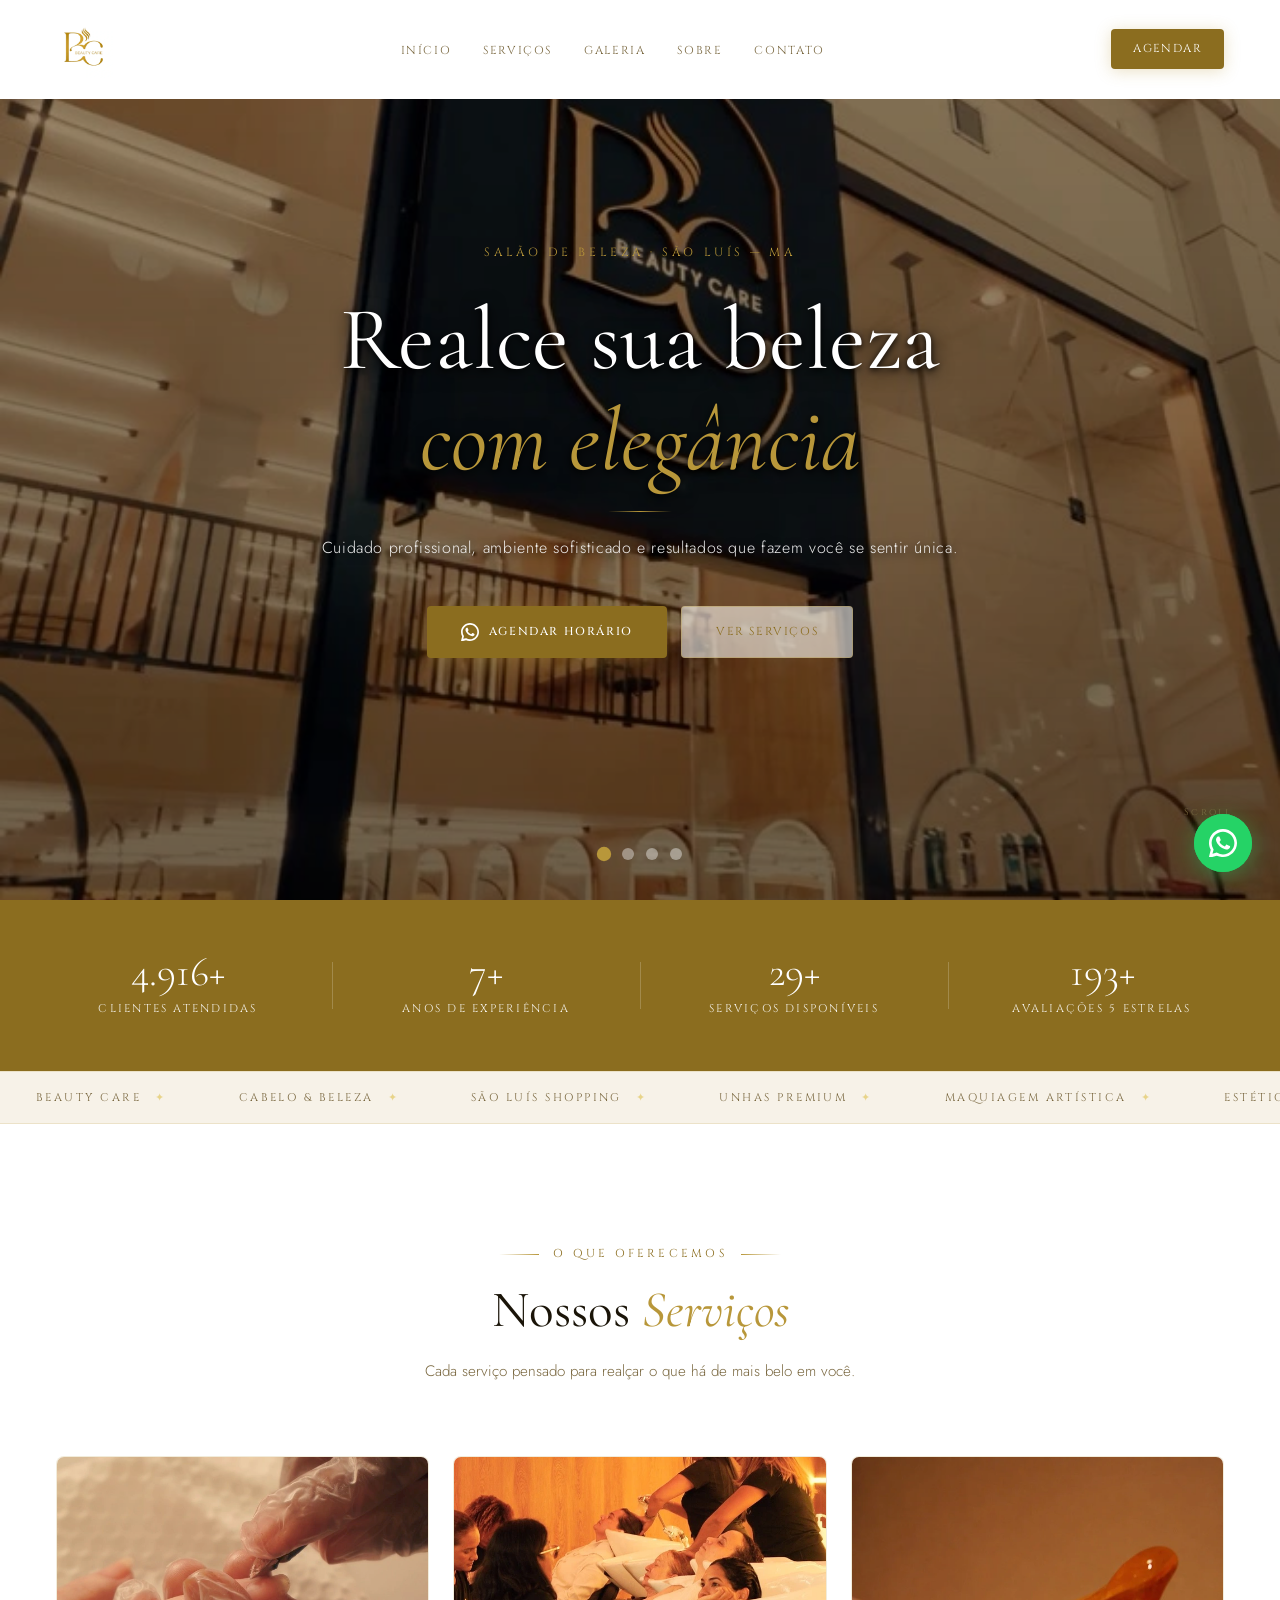
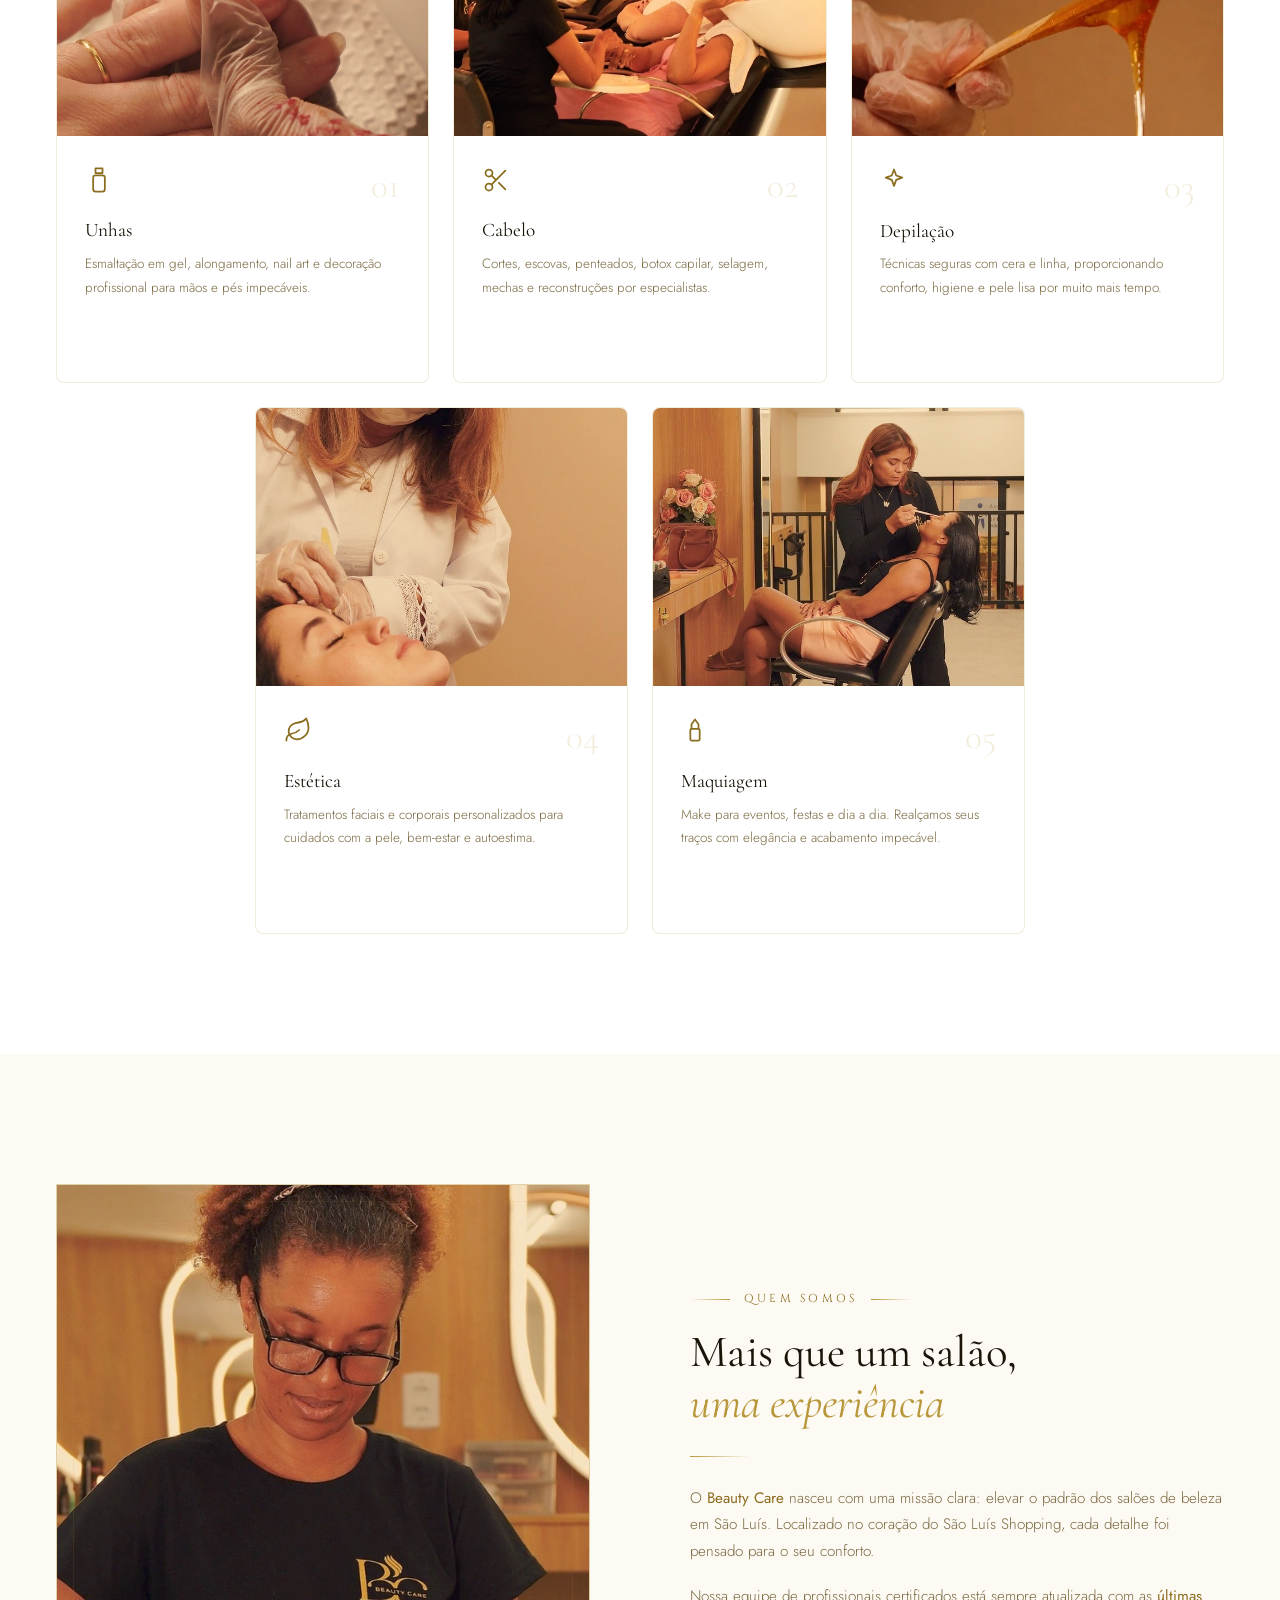
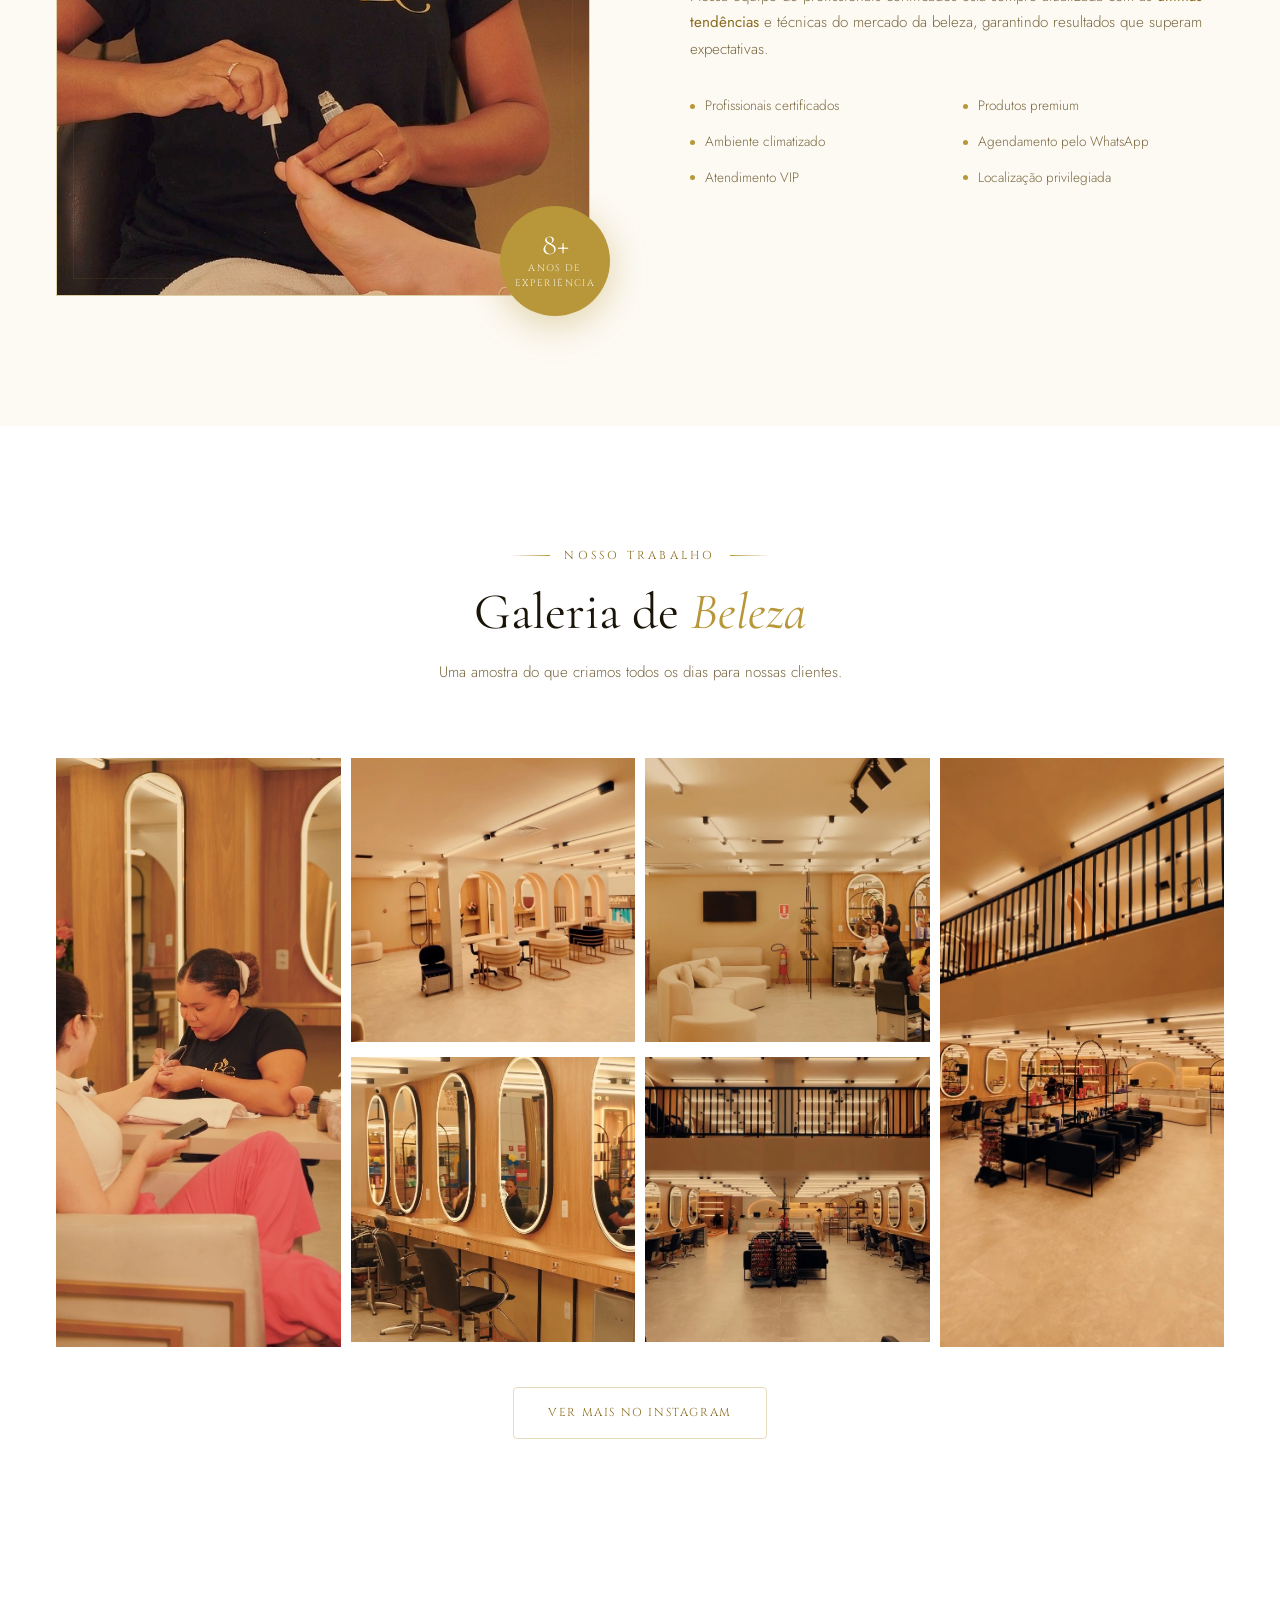
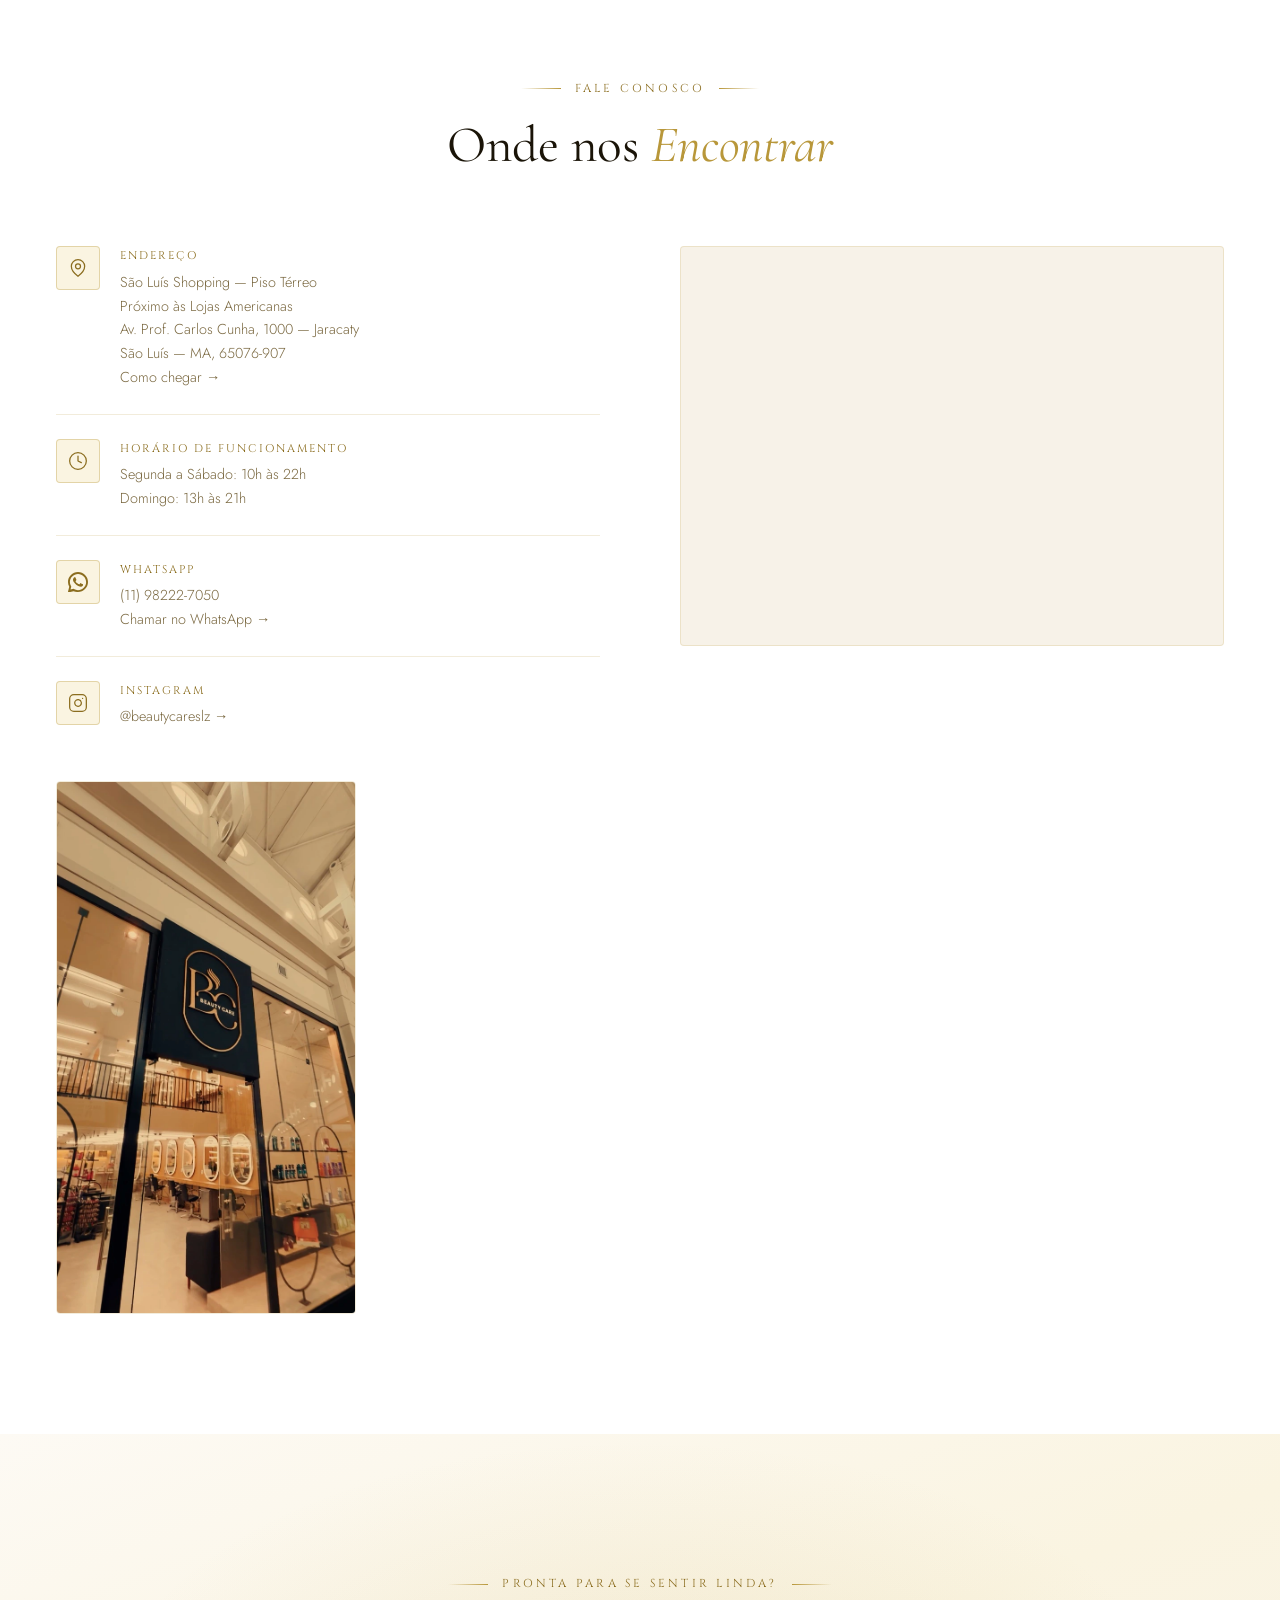
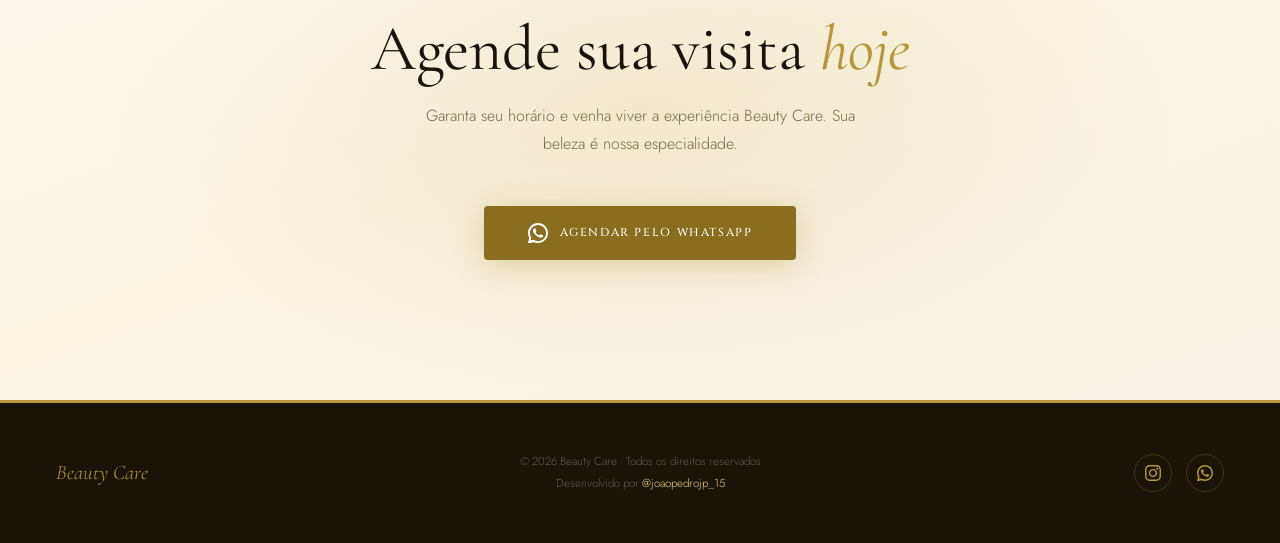
==== commit f4b5a9d9: "Add files via upload" ====
--- a/index.html
+++ b/index.html
@@ -5,28 +5,36 @@
   <meta name="viewport" content="width=device-width, initial-scale=1.0">
   <title>Beauty Care — Salão de Beleza em São Luís, MA</title>
 
-  <meta name="description" content="Beauty Care — O salão mais sofisticado de São Luís. Cabelo, unhas, maquiagem, depilação e estética com profissionais premiados.">
+  <meta name="description" content="Beauty Care — salão de beleza no São Luís Shopping. Há mais de 8 anos cuidando da sua beleza. Cabelo, unhas, maquiagem, depilação e estética. Agende pelo WhatsApp.">
   <meta property="og:type" content="website">
   <meta property="og:url" content="https://beautycareslz.com.br">
   <meta property="og:title" content="Beauty Care">
-  <meta property="og:description" content="Salão premium em São Luís">
-  <meta property="og:image" content="img/logo.webp">
+  <meta property="og:description" content="Salão de beleza no São Luís Shopping. Agende pelo WhatsApp.">
+  <meta property="og:image" content="https://beautycareslz.com.br/img/og-image.jpg">
+  <meta property="og:image:width" content="1200">
+  <meta property="og:image:height" content="630">
+  <meta name="twitter:card" content="summary_large_image">
   <meta property="og:site_name" content="Beauty Care">
   <meta property="og:locale" content="pt_BR">
-  <meta name="keywords" content="salão de beleza, unhas, maquiagem, estética, São Luís">
   <meta name="theme-color" content="#B8973A">
 
+  <link rel="canonical" href="https://beautycareslz.com.br/">
+  <link rel="preload" as="image" href="img/estrutura4.webp" fetchpriority="high">
+  <noscript><style>.reveal{opacity:1!important;transform:none!important}</style></noscript>
+  <script type="application/ld+json">{"@context": "https://schema.org", "@type": "BeautySalon", "name": "Beauty Care", "url": "https://beautycareslz.com.br", "image": "https://beautycareslz.com.br/img/og-image.jpg", "logo": "https://beautycareslz.com.br/img/logo.webp", "telephone": "+5511982227050", "address": {"@type": "PostalAddress", "streetAddress": "Av. Prof. Carlos Cunha, 1000 - São Luís Shopping, Piso Térreo", "addressLocality": "São Luís", "addressRegion": "MA", "postalCode": "65076-907", "addressCountry": "BR"}, "openingHoursSpecification": [{"@type": "OpeningHoursSpecification", "dayOfWeek": ["Monday", "Tuesday", "Wednesday", "Thursday", "Friday", "Saturday"], "opens": "10:00", "closes": "22:00"}, {"@type": "OpeningHoursSpecification", "dayOfWeek": "Sunday", "opens": "13:00", "closes": "21:00"}], "sameAs": ["https://instagram.com/beautycareslz"]}</script>
   <link rel="stylesheet" href="css/style.css">
   <script src="js/app.js" defer></script>
 
   <link rel="preconnect" href="https://fonts.googleapis.com">
   <link rel="preconnect" href="https://fonts.gstatic.com" crossorigin>
-  <link href="https://fonts.googleapis.com/css2?family=Cormorant+Garamond:ital,wght@0,300;0,400;0,600;1,300;1,400;1,600&family=Jost:wght@200;300;400;500&family=Cinzel:wght@400;500&display=swap" rel="stylesheet">
-
-  <link rel="icon" type="image/png" href="favicons/favicon.png">
-  <link rel="apple-touch-icon" href="favicons/favicon.png">
+  <link href="https://fonts.googleapis.com/css2?family=Cormorant+Garamond:ital,wght@0,300;0,400;1,300;1,400&family=Jost:wght@300;400;500&family=Cinzel:wght@400;500&display=swap" rel="stylesheet">
+
+  <link rel="icon" type="image/png" sizes="32x32" href="favicons/favicon-32.png">
+  <link rel="icon" type="image/png" sizes="512x512" href="favicons/favicon-512.png">
+  <link rel="apple-touch-icon" href="favicons/apple-touch-icon.png">
 </head>
 <body>
+<svg xmlns="http://www.w3.org/2000/svg" style="position:absolute;width:0;height:0" aria-hidden="true"><defs><symbol id="i-wa" viewBox="0 0 24 24"><path d="M17.472 14.382c-.297-.149-1.758-.867-2.03-.967-.273-.099-.471-.148-.67.15-.197.297-.767.966-.94 1.164-.173.199-.347.223-.644.075-.297-.15-1.255-.463-2.39-1.475-.883-.788-1.48-1.761-1.653-2.059-.173-.297-.018-.458.13-.606.134-.133.298-.347.446-.52.149-.174.198-.298.298-.497.099-.198.05-.371-.025-.52-.075-.149-.669-1.612-.916-2.207-.242-.579-.487-.5-.669-.51-.173-.008-.371-.01-.57-.01-.198 0-.52.074-.792.372-.272.297-1.04 1.016-1.04 2.479 0 1.462 1.065 2.875 1.213 3.074.149.198 2.096 3.2 5.077 4.487.709.306 1.262.489 1.694.625.712.227 1.36.195 1.871.118.571-.085 1.758-.719 2.006-1.413.248-.694.248-1.289.173-1.413-.074-.124-.272-.198-.57-.347z"/><path d="M12 0C5.373 0 0 5.373 0 12c0 2.117.549 4.109 1.51 5.841L.057 23.52a.75.75 0 00.924.924l5.704-1.453A11.944 11.944 0 0012 24c6.627 0 12-5.373 12-12S18.627 0 12 0zm0 21.75a9.713 9.713 0 01-4.953-1.355l-.355-.211-3.684.939.955-3.595-.232-.37A9.712 9.712 0 012.25 12C2.25 6.615 6.615 2.25 12 2.25S21.75 6.615 21.75 12 17.385 21.75 12 21.75z"/></symbol><symbol id="i-pin" viewBox="0 0 24 24"><path d="M20 10c0 6-8 12-8 12S4 16 4 10a8 8 0 0116 0z"/><circle cx="12" cy="10" r="3"/></symbol><symbol id="i-clock" viewBox="0 0 24 24"><circle cx="12" cy="12" r="10"/><path d="M12 6v6l4 2"/></symbol><symbol id="i-ig" viewBox="0 0 24 24"><rect x="2" y="2" width="20" height="20" rx="5"/><path d="M16 11.37A4 4 0 1112.63 8 4 4 0 0116 11.37z"/><path d="M17.5 6.5h.01"/></symbol><symbol id="i-nail" viewBox="0 0 24 24"><path d="M9 2h6v4H9z"/><path d="M7 10a2 2 0 012-2h6a2 2 0 012 2v10a2 2 0 01-2 2H9a2 2 0 01-2-2z"/></symbol><symbol id="i-scissors" viewBox="0 0 24 24"><circle cx="6" cy="6" r="3"/><circle cx="6" cy="18" r="3"/><path d="M20 4L8.12 15.88M14.47 14.48L20 20M8.12 8.12L12 12"/></symbol><symbol id="i-sparkle" viewBox="0 0 24 24"><path d="M12 3l1.9 5.1L19 10l-5.1 1.9L12 17l-1.9-5.1L5 10l5.1-1.9z"/></symbol><symbol id="i-leaf" viewBox="0 0 24 24"><path d="M11 20A7 7 0 019.8 6.1C15.5 5 17 4.48 19 2c1 2 2 4.18 2 8 0 5.5-4.78 10-10 10z"/><path d="M2 21c0-3 1.85-5.36 5.08-6C9.5 14.52 12 13 13 12"/></symbol><symbol id="i-lip" viewBox="0 0 24 24"><rect x="8" y="11" width="8" height="10" rx="1"/><path d="M9 11V7l3-4 3 4v4"/></symbol></defs></svg>
 
 <!-- MOBILE NAV -->
 <div class="mob-nav" id="mobNav">
@@ -40,13 +48,9 @@
 
 <!-- HEADER -->
 <header id="hdr">
-  <a href="#inicio" class="logo-wrap">
+  <a href="#inicio" class="logo-wrap" aria-label="Beauty Care — início">
     <div class="logo-img-wrap">
       <img src="img/logo.webp" alt="Beauty Care Logo" id="headerLogo">
-    </div>
-    <div class="logo-text">
-      <div class="logo-main">Beauty Care</div>
-      <div class="logo-sub">Salão de Beleza · São Luís, MA</div>
     </div>
   </a>
   <nav>
@@ -58,8 +62,8 @@
       <li><a href="#contato">Contato</a></li>
     </ul>
   </nav>
-  <a href="https://wa.me/5511982227050" class="nav-cta" target="_blank" rel="noopener">Agendar</a>
-  <button class="burger" id="burgerBtn" aria-label="Menu"><span></span><span></span><span></span></button>
+  <a href="https://wa.me/5511982227050?text=Ol%C3%A1%21%20Gostaria%20de%20agendar%20um%20hor%C3%A1rio." class="nav-cta" target="_blank" rel="noopener">Agendar</a>
+  <button class="burger" id="burgerBtn" aria-label="Menu" aria-expanded="false" aria-controls="mobNav"><span></span><span></span><span></span></button>
 </header>
 
 <!-- HERO -->
@@ -71,12 +75,11 @@
     <div class="hero-slide"></div>
   </div>
   <div class="hero-overlay"></div>
-  <div class="hero-grain"></div>
-  <div class="hero-dots">
-    <div class="hero-dot active" data-i="0"></div>
-    <div class="hero-dot" data-i="1"></div>
-    <div class="hero-dot" data-i="2"></div>
-    <div class="hero-dot" data-i="3"></div>
+    <div class="hero-dots">
+    <button type="button" class="hero-dot active" data-i="0" aria-label="Slide 1"></button>
+    <button type="button" class="hero-dot" data-i="1" aria-label="Slide 2"></button>
+    <button type="button" class="hero-dot" data-i="2" aria-label="Slide 3"></button>
+    <button type="button" class="hero-dot" data-i="3" aria-label="Slide 4"></button>
   </div>
   <div class="hero-content">
     <p class="hero-eyebrow">Salão de Beleza · São Luís — MA</p>
@@ -84,8 +87,8 @@
     <div class="hero-line"></div>
     <p class="hero-sub">Cuidado profissional, ambiente sofisticado e resultados que fazem você se sentir única.</p>
     <div class="hero-btns">
-      <a href="https://wa.me/5511982227050" class="btn-primary" target="_blank" rel="noopener">
-        <svg width="18" height="18" viewBox="0 0 24 24" fill="currentColor"><path d="M17.472 14.382c-.297-.149-1.758-.867-2.03-.967-.273-.099-.471-.148-.67.15-.197.297-.767.966-.94 1.164-.173.199-.347.223-.644.075-.297-.15-1.255-.463-2.39-1.475-.883-.788-1.48-1.761-1.653-2.059-.173-.297-.018-.458.13-.606.134-.133.298-.347.446-.52.149-.174.198-.298.298-.497.099-.198.05-.371-.025-.52-.075-.149-.669-1.612-.916-2.207-.242-.579-.487-.5-.669-.51-.173-.008-.371-.01-.57-.01-.198 0-.52.074-.792.372-.272.297-1.04 1.016-1.04 2.479 0 1.462 1.065 2.875 1.213 3.074.149.198 2.096 3.2 5.077 4.487.709.306 1.262.489 1.694.625.712.227 1.36.195 1.871.118.571-.085 1.758-.719 2.006-1.413.248-.694.248-1.289.173-1.413-.074-.124-.272-.198-.57-.347z"/><path d="M12 0C5.373 0 0 5.373 0 12c0 2.117.549 4.109 1.51 5.841L.057 23.52a.75.75 0 00.924.924l5.704-1.453A11.944 11.944 0 0012 24c6.627 0 12-5.373 12-12S18.627 0 12 0zm0 21.75a9.713 9.713 0 01-4.953-1.355l-.355-.211-3.684.939.955-3.595-.232-.37A9.712 9.712 0 012.25 12C2.25 6.615 6.615 2.25 12 2.25S21.75 6.615 21.75 12 17.385 21.75 12 21.75z"/></svg>
+      <a href="https://wa.me/5511982227050?text=Ol%C3%A1%21%20Gostaria%20de%20agendar%20um%20hor%C3%A1rio." class="btn-primary" target="_blank" rel="noopener">
+        <svg width="18" height="18" fill="currentColor" aria-hidden="true"><use href="#i-wa"/></svg>
         Agendar Horário
       </a>
       <a href="#servicos" class="btn-ghost">Ver Serviços</a>
@@ -99,10 +102,10 @@
 
 <!-- STRIP -->
 <div class="strip">
-  <div class="strip-item"><div class="strip-num" id="c1">0</div><div class="strip-label">Clientes Atendidas</div></div>
-  <div class="strip-item"><div class="strip-num" id="c2">0</div><div class="strip-label">Anos de Experiência</div></div>
-  <div class="strip-item"><div class="strip-num" id="c3">0</div><div class="strip-label">Serviços Disponíveis</div></div>
-  <div class="strip-item"><div class="strip-num" id="c4">0</div><div class="strip-label">Avaliações 5 Estrelas</div></div>
+  <div class="strip-item"><div class="strip-num" data-target="5000">5.000+</div><div class="strip-label">Clientes Atendidas</div></div>
+  <div class="strip-item"><div class="strip-num" data-target="8">8+</div><div class="strip-label">Anos de Experiência</div></div>
+  <div class="strip-item"><div class="strip-num" data-target="30">30+</div><div class="strip-label">Serviços Disponíveis</div></div>
+  <div class="strip-item"><div class="strip-num" data-target="200">200+</div><div class="strip-label">Avaliações 5 Estrelas</div></div>
 </div>
 
 <!-- MARQUEE -->
@@ -129,12 +132,12 @@
       </div>
       <div class="svc-body">
         <div class="svc-header">
-          <span class="svc-icon">💅</span>
+          <span class="svc-icon"><svg aria-hidden="true"><use href="#i-nail"/></svg></span>
           <span class="svc-num">01</span>
         </div>
         <h3>Unhas</h3>
         <p>Esmaltação em gel, alongamento, nail art e decoração profissional para mãos e pés impecáveis.</p>
-        <a href="https://wa.me/5511982227050" class="svc-arrow" target="_blank" rel="noopener">
+        <a href="https://wa.me/5511982227050?text=Ol%C3%A1%21%20Gostaria%20de%20agendar%20um%20hor%C3%A1rio%20de%20Unhas." class="svc-arrow" target="_blank" rel="noopener">
           Agendar <svg width="14" height="14" viewBox="0 0 24 24" fill="none" stroke="currentColor" stroke-width="2"><path d="M5 12h14M12 5l7 7-7 7"/></svg>
         </a>
       </div>
@@ -147,12 +150,12 @@
       </div>
       <div class="svc-body">
         <div class="svc-header">
-          <span class="svc-icon">✂️</span>
+          <span class="svc-icon"><svg aria-hidden="true"><use href="#i-scissors"/></svg></span>
           <span class="svc-num">02</span>
         </div>
         <h3>Cabelo</h3>
         <p>Cortes, escovas, penteados, botox capilar, selagem, mechas e reconstruções por especialistas.</p>
-        <a href="https://wa.me/5511982227050" class="svc-arrow" target="_blank" rel="noopener">
+        <a href="https://wa.me/5511982227050?text=Ol%C3%A1%21%20Gostaria%20de%20agendar%20um%20hor%C3%A1rio%20de%20Cabelo." class="svc-arrow" target="_blank" rel="noopener">
           Agendar <svg width="14" height="14" viewBox="0 0 24 24" fill="none" stroke="currentColor" stroke-width="2"><path d="M5 12h14M12 5l7 7-7 7"/></svg>
         </a>
       </div>
@@ -164,12 +167,12 @@
         <img src="img/cera.webp" alt="Serviço de Depilação" loading="lazy" decoding="async" style="object-position: center top;">      </div>
       <div class="svc-body">
         <div class="svc-header">
-          <span class="svc-icon">✨</span>
+          <span class="svc-icon"><svg aria-hidden="true"><use href="#i-sparkle"/></svg></span>
           <span class="svc-num">03</span>
         </div>
         <h3>Depilação</h3>
         <p>Técnicas seguras com cera e linha, proporcionando conforto, higiene e pele lisa por muito mais tempo.</p>
-        <a href="https://wa.me/5511982227050" class="svc-arrow" target="_blank" rel="noopener">
+        <a href="https://wa.me/5511982227050?text=Ol%C3%A1%21%20Gostaria%20de%20agendar%20um%20hor%C3%A1rio%20de%20Depila%C3%A7%C3%A3o." class="svc-arrow" target="_blank" rel="noopener">
           Agendar <svg width="14" height="14" viewBox="0 0 24 24" fill="none" stroke="currentColor" stroke-width="2"><path d="M5 12h14M12 5l7 7-7 7"/></svg>
         </a>
       </div>
@@ -182,12 +185,12 @@
       </div>
       <div class="svc-body">
         <div class="svc-header">
-          <span class="svc-icon">🌿</span>
+          <span class="svc-icon"><svg aria-hidden="true"><use href="#i-leaf"/></svg></span>
           <span class="svc-num">04</span>
         </div>
         <h3>Estética</h3>
         <p>Tratamentos faciais e corporais personalizados para cuidados com a pele, bem-estar e autoestima.</p>
-        <a href="https://wa.me/5511982227050" class="svc-arrow" target="_blank" rel="noopener">
+        <a href="https://wa.me/5511982227050?text=Ol%C3%A1%21%20Gostaria%20de%20agendar%20um%20hor%C3%A1rio%20de%20Est%C3%A9tica." class="svc-arrow" target="_blank" rel="noopener">
           Agendar <svg width="14" height="14" viewBox="0 0 24 24" fill="none" stroke="currentColor" stroke-width="2"><path d="M5 12h14M12 5l7 7-7 7"/></svg>
         </a>
       </div>
@@ -200,12 +203,12 @@
       </div>
       <div class="svc-body">
         <div class="svc-header">
-          <span class="svc-icon">💄</span>
+          <span class="svc-icon"><svg aria-hidden="true"><use href="#i-lip"/></svg></span>
           <span class="svc-num">05</span>
         </div>
         <h3>Maquiagem</h3>
         <p>Make para eventos, festas e dia a dia. Realçamos seus traços com elegância e acabamento impecável.</p>
-        <a href="https://wa.me/5511982227050" class="svc-arrow" target="_blank" rel="noopener">
+        <a href="https://wa.me/5511982227050?text=Ol%C3%A1%21%20Gostaria%20de%20agendar%20um%20hor%C3%A1rio%20de%20Maquiagem." class="svc-arrow" target="_blank" rel="noopener">
           Agendar <svg width="14" height="14" viewBox="0 0 24 24" fill="none" stroke="currentColor" stroke-width="2"><path d="M5 12h14M12 5l7 7-7 7"/></svg>
         </a>
       </div>
@@ -220,8 +223,8 @@
     <div class="sobre-visual">
       <div class="sobre-frame">
         <img
-          src="img/estrutura4.webp"
-          alt="Beauty Care — Equipe e Ambiente"
+          src="img/unhaP.webp"
+          alt="Profissional da Beauty Care fazendo esmaltação em cliente"
           loading="lazy"
           decoding="async"
           style="position:absolute;inset:0;width:100%;height:100%;object-fit:cover;object-position:center;display:block;"
@@ -242,7 +245,7 @@
         <div class="feat"><div class="feat-dot"></div>Profissionais certificados</div>
         <div class="feat"><div class="feat-dot"></div>Produtos premium</div>
         <div class="feat"><div class="feat-dot"></div>Ambiente climatizado</div>
-        <div class="feat"><div class="feat-dot"></div>Agenda online</div>
+        <div class="feat"><div class="feat-dot"></div>Agendamento pelo WhatsApp</div>
         <div class="feat"><div class="feat-dot"></div>Atendimento VIP</div>
         <div class="feat"><div class="feat-dot"></div>Localização privilegiada</div>
       </div>
@@ -258,64 +261,14 @@
     <p>Uma amostra do que criamos todos os dias para nossas clientes.</p>
   </div>
   <div class="gallery-grid reveal">
-    <div class="g-item tall">
-      <img src="img/unha.webp" alt="Unhas Beauty Care" loading="lazy" decoding="async">
-  
-    </div>
-    <div class="g-item">
-      <img src="img/lavagem.webp" alt="Cabelo Beauty Care" loading="lazy" decoding="async">
-     
-    </div>
-    <div class="g-item">
-      <img src="img/cera.webp" alt="Depilação Beauty Care" loading="lazy" decoding="async">
-      
-    </div>
-    <div class="g-item wide">
-      <img src="img/maquiagem.webp" alt="Maquiagem Beauty Care" loading="lazy" decoding="async">
-      
-    </div>
-    <div class="g-item">
-      <img src="img/sobrancelha.webp" alt="Sobrancelha Beauty Care" loading="lazy" decoding="async">
-      
-    </div>
-    <div class="g-item">
-      <img src="img/unhaM.webp" alt="Unhas Beauty Care" loading="lazy" decoding="async">
-      
-    </div>
-    <div class="g-item">
-      <img src="img/cabelo1.webp" alt="Cabelo Beauty Care" loading="lazy" decoding="async">
-     
-    </div>
-    <div class="g-item tall">
-      <img src="img/unhaP.webp" alt="Resultado Premium Beauty Care" loading="lazy" decoding="async">
-      
-    </div>
-  </div>
-</section>
-
-<!-- TESTEMUNHOS -->
-<section class="testemunhos">
-  <div class="section-head reveal">
-    <div class="tag">O que dizem sobre nós</div>
-    <h2>Clientes <em style="color:var(--gold);font-style:italic">Satisfeitas</em></h2>
-  </div>
-  <div class="reviews-grid">
-    <div class="review-card reveal" style="transition-delay:.1s">
-      <div class="stars">★★★★★</div>
-      <p class="review-text">Melhor salão de São Luís! Fiz unhas em gel e ficou perfeito. O atendimento é impecável, ambiente lindo e profissionais super qualificados. Não troco por nada!</p>
-      <div class="review-author"><div class="review-avatar">A</div><div><div class="review-name">Ana Beatriz</div><div class="review-since">Cliente Fiel</div></div></div>
-    </div>
-    <div class="review-card reveal" style="transition-delay:.2s">
-      <div class="stars">★★★★★</div>
-      <p class="review-text">Fiz minha maquiagem para o casamento aqui e me senti uma princesa. A profissional entendeu exatamente o que eu queria. Recomendo de olhos fechados!</p>
-      <div class="review-author"><div class="review-avatar">J</div><div><div class="review-name">Juliana Ramos</div><div class="review-since">Cliente Premium</div></div></div>
-    </div>
-    <div class="review-card reveal" style="transition-delay:.3s">
-      <div class="stars">★★★★★</div>
-      <p class="review-text">Vim fazer botox capilar e o resultado superou todas as minhas expectativas. Cabelo sedoso, brilhante e profissional extremamente atenciosa. Voltarei sempre!</p>
-      <div class="review-author"><div class="review-avatar">F</div><div><div class="review-name">Fernanda Silva</div><div class="review-since">Cliente VIP</div></div></div>
-    </div>
-  </div>
+    <div class="g-item tall"><img src="img/unhaM.webp" alt="Manicure atendendo cliente na bancada de unhas" loading="lazy" decoding="async"></div>
+    <div class="g-item"><img src="img/estrutura5.webp" alt="Bancadas de unhas com arcos iluminados" loading="lazy" decoding="async"></div>
+    <div class="g-item"><img src="img/estrutura6.webp" alt="Sala de espera com sofá no salão" loading="lazy" decoding="async"></div>
+    <div class="g-item tall"><img src="img/estrutura3.webp" alt="Salão visto do térreo com mezanino" loading="lazy" decoding="async"></div>
+    <div class="g-item"><img src="img/estrutura2.webp" alt="Bancadas de cabelo com espelhos ovais" loading="lazy" decoding="async"></div>
+    <div class="g-item"><img src="img/estrutura1.webp" alt="Corredor central do salão" loading="lazy" decoding="async"></div>
+  </div>
+  <div class="gal-cta reveal"><a href="https://instagram.com/beautycareslz" class="btn-ghost" target="_blank" rel="noopener">Ver mais no Instagram</a></div>
 </section>
 
 <!-- CONTATO -->
@@ -328,25 +281,26 @@
     <div class="reveal">
       <div class="info-list">
         <div class="info-row">
-          <div class="info-icon-box">📍</div>
-          <div><div class="info-label">Endereço</div><div class="info-val">São Luís Shopping — Piso Térreo<br>Próximo às Lojas Americanas</div></div>
+          <div class="info-icon-box"><svg aria-hidden="true"><use href="#i-pin"/></svg></div>
+          <div><div class="info-label">Endereço</div><div class="info-val">São Luís Shopping — Piso Térreo<br>Próximo às Lojas Americanas<br>Av. Prof. Carlos Cunha, 1000 — Jaracaty<br>São Luís — MA, 65076-907<br><a href="https://www.google.com/maps/search/?api=1&query=S%C3%A3o%20Lu%C3%ADs%20Shopping%2C%20S%C3%A3o%20Lu%C3%ADs%20-%20MA" target="_blank" rel="noopener">Como chegar →</a></div></div>
         </div>
         <div class="info-row">
-          <div class="info-icon-box">🕒</div>
+          <div class="info-icon-box"><svg aria-hidden="true"><use href="#i-clock"/></svg></div>
           <div><div class="info-label">Horário de Funcionamento</div><div class="info-val">Segunda a Sábado: 10h às 22h<br>Domingo: 13h às 21h</div></div>
         </div>
         <div class="info-row">
-          <div class="info-icon-box">📱</div>
-          <div><div class="info-label">WhatsApp</div><div class="info-val"><a href="https://wa.me/5511982227050" target="_blank" rel="noopener">Fale conosco agora →</a></div></div>
+          <div class="info-icon-box"><svg aria-hidden="true"><use href="#i-wa"/></svg></div>
+          <div><div class="info-label">WhatsApp</div><div class="info-val">(11) 98222-7050<br><a href="https://wa.me/5511982227050?text=Ol%C3%A1%21%20Gostaria%20de%20agendar%20um%20hor%C3%A1rio." target="_blank" rel="noopener">Chamar no WhatsApp →</a></div></div>
         </div>
         <div class="info-row">
-          <div class="info-icon-box">📸</div>
+          <div class="info-icon-box"><svg aria-hidden="true"><use href="#i-ig"/></svg></div>
           <div><div class="info-label">Instagram</div><div class="info-val"><a href="https://instagram.com/beautycareslz" target="_blank" rel="noopener">@beautycareslz →</a></div></div>
         </div>
       </div>
+      <img class="fachada" src="img/estrutura4.webp" alt="Fachada da Beauty Care no São Luís Shopping" loading="lazy" decoding="async">
     </div>
     <div class="mapa-box reveal" style="transition-delay:.2s">
-      <iframe src="https://www.google.com/maps?q=São+Luís+Shopping,+São+Luís,+MA&output=embed" title="Localização Beauty Care" loading="lazy" allowfullscreen></iframe>
+      <iframe src="https://www.google.com/maps?q=S%C3%A3o%20Lu%C3%ADs%20Shopping%2C%20S%C3%A3o%20Lu%C3%ADs%20-%20MA&output=embed" title="Localização Beauty Care" loading="lazy" allowfullscreen></iframe>
     </div>
   </div>
 </section>
@@ -357,8 +311,8 @@
   <h2 class="reveal" style="transition-delay:.1s">Agende sua visita <em>hoje</em></h2>
   <p class="reveal" style="transition-delay:.2s">Garanta seu horário e venha viver a experiência Beauty Care. Sua beleza é nossa especialidade.</p>
   <div class="reveal" style="transition-delay:.3s">
-    <a href="https://wa.me/5511982227050" class="btn-primary" target="_blank" rel="noopener" style="font-size:.72rem;padding:17px 44px;display:inline-flex;align-items:center;gap:12px;">
-      <svg width="20" height="20" viewBox="0 0 24 24" fill="currentColor"><path d="M17.472 14.382c-.297-.149-1.758-.867-2.03-.967-.273-.099-.471-.148-.67.15-.197.297-.767.966-.94 1.164-.173.199-.347.223-.644.075-.297-.15-1.255-.463-2.39-1.475-.883-.788-1.48-1.761-1.653-2.059-.173-.297-.018-.458.13-.606.134-.133.298-.347.446-.52.149-.174.198-.298.298-.497.099-.198.05-.371-.025-.52-.075-.149-.669-1.612-.916-2.207-.242-.579-.487-.5-.669-.51-.173-.008-.371-.01-.57-.01-.198 0-.52.074-.792.372-.272.297-1.04 1.016-1.04 2.479 0 1.462 1.065 2.875 1.213 3.074.149.198 2.096 3.2 5.077 4.487.709.306 1.262.489 1.694.625.712.227 1.36.195 1.871.118.571-.085 1.758-.719 2.006-1.413.248-.694.248-1.289.173-1.413-.074-.124-.272-.198-.57-.347z"/><path d="M12 0C5.373 0 0 5.373 0 12c0 2.117.549 4.109 1.51 5.841L.057 23.52a.75.75 0 00.924.924l5.704-1.453A11.944 11.944 0 0012 24c6.627 0 12-5.373 12-12S18.627 0 12 0zm0 21.75a9.713 9.713 0 01-4.953-1.355l-.355-.211-3.684.939.955-3.595-.232-.37A9.712 9.712 0 012.25 12C2.25 6.615 6.615 2.25 12 2.25S21.75 6.615 21.75 12 17.385 21.75 12 21.75z"/></svg>
+    <a href="https://wa.me/5511982227050?text=Ol%C3%A1%21%20Gostaria%20de%20agendar%20um%20hor%C3%A1rio." class="btn-primary" target="_blank" rel="noopener" style="font-size:.72rem;padding:17px 44px;display:inline-flex;align-items:center;gap:12px;">
+      <svg width="20" height="20" fill="currentColor" aria-hidden="true"><use href="#i-wa"/></svg>
       Agendar pelo WhatsApp
     </a>
   </div>
@@ -375,21 +329,23 @@
     <a href="https://instagram.com/beautycareslz" target="_blank" rel="noopener" aria-label="Instagram">
       <svg width="16" height="16" viewBox="0 0 24 24" fill="currentColor"><path d="M12 2.163c3.204 0 3.584.012 4.85.07 3.252.148 4.771 1.691 4.919 4.919.058 1.265.069 1.645.069 4.849 0 3.205-.012 3.584-.069 4.849-.149 3.225-1.664 4.771-4.919 4.919-1.266.058-1.644.07-4.85.07-3.204 0-3.584-.012-4.849-.07-3.26-.149-4.771-1.699-4.919-4.92-.058-1.265-.07-1.644-.07-4.849 0-3.204.013-3.583.07-4.849.149-3.227 1.664-4.771 4.919-4.919 1.266-.057 1.645-.069 4.849-.069zm0-2.163c-3.259 0-3.667.014-4.947.072-4.358.2-6.78 2.618-6.98 6.98-.059 1.281-.073 1.689-.073 4.948 0 3.259.014 3.668.072 4.948.2 4.358 2.618 6.78 6.98 6.98 1.281.058 1.689.072 4.948.072 3.259 0 3.668-.014 4.948-.072 4.354-.2 6.782-2.618 6.979-6.98.059-1.28.073-1.689.073-4.948 0-3.259-.014-3.667-.072-4.947-.196-4.354-2.617-6.78-6.979-6.98-1.281-.059-1.69-.073-4.949-.073zm0 5.838c-3.403 0-6.162 2.759-6.162 6.162s2.759 6.163 6.162 6.163 6.162-2.759 6.162-6.163c0-3.403-2.759-6.162-6.162-6.162zm0 10.162c-2.209 0-4-1.79-4-4 0-2.209 1.791-4 4-4s4 1.791 4 4c0 2.21-1.791 4-4 4zm6.406-11.845c-.796 0-1.441.645-1.441 1.44s.645 1.44 1.441 1.44c.795 0 1.439-.645 1.439-1.44s-.644-1.44-1.439-1.44z"/></svg>
     </a>
-    <a href="https://wa.me/5511982227050" target="_blank" rel="noopener" aria-label="WhatsApp">
-      <svg width="16" height="16" viewBox="0 0 24 24" fill="currentColor"><path d="M17.472 14.382c-.297-.149-1.758-.867-2.03-.967-.273-.099-.471-.148-.67.15-.197.297-.767.966-.94 1.164-.173.199-.347.223-.644.075-.297-.15-1.255-.463-2.39-1.475-.883-.788-1.48-1.761-1.653-2.059-.173-.297-.018-.458.13-.606.134-.133.298-.347.446-.52.149-.174.198-.298.298-.497.099-.198.05-.371-.025-.52-.075-.149-.669-1.612-.916-2.207-.242-.579-.487-.5-.669-.51-.173-.008-.371-.01-.57-.01-.198 0-.52.074-.792.372-.272.297-1.04 1.016-1.04 2.479 0 1.462 1.065 2.875 1.213 3.074.149.198 2.096 3.2 5.077 4.487.709.306 1.262.489 1.694.625.712.227 1.36.195 1.871.118.571-.085 1.758-.719 2.006-1.413.248-.694.248-1.289.173-1.413-.074-.124-.272-.198-.57-.347z"/><path d="M12 0C5.373 0 0 5.373 0 12c0 2.117.549 4.109 1.51 5.841L.057 23.52a.75.75 0 00.924.924l5.704-1.453A11.944 11.944 0 0012 24c6.627 0 12-5.373 12-12S18.627 0 12 0zm0 21.75a9.713 9.713 0 01-4.953-1.355l-.355-.211-3.684.939.955-3.595-.232-.37A9.712 9.712 0 012.25 12C2.25 6.615 6.615 2.25 12 2.25S21.75 6.615 21.75 12 17.385 21.75 12 21.75z"/></svg>
+    <a href="https://wa.me/5511982227050?text=Ol%C3%A1%21%20Gostaria%20de%20agendar%20um%20hor%C3%A1rio." target="_blank" rel="noopener" aria-label="WhatsApp">
+      <svg width="16" height="16" fill="currentColor" aria-hidden="true"><use href="#i-wa"/></svg>
     </a>
   </div>
 </footer>
 
 <!-- WhatsApp Float -->
-<a href="https://wa.me/5511982227050" class="wa-float" target="_blank" rel="noopener" aria-label="WhatsApp">
-  <svg width="28" height="28" viewBox="0 0 24 24" fill="white"><path d="M17.472 14.382c-.297-.149-1.758-.867-2.03-.967-.273-.099-.471-.148-.67.15-.197.297-.767.966-.94 1.164-.173.199-.347.223-.644.075-.297-.15-1.255-.463-2.39-1.475-.883-.788-1.48-1.761-1.653-2.059-.173-.297-.018-.458.13-.606.134-.133.298-.347.446-.52.149-.174.198-.298.298-.497.099-.198.05-.371-.025-.52-.075-.149-.669-1.612-.916-2.207-.242-.579-.487-.5-.669-.51-.173-.008-.371-.01-.57-.01-.198 0-.52.074-.792.372-.272.297-1.04 1.016-1.04 2.479 0 1.462 1.065 2.875 1.213 3.074.149.198 2.096 3.2 5.077 4.487.709.306 1.262.489 1.694.625.712.227 1.36.195 1.871.118.571-.085 1.758-.719 2.006-1.413.248-.694.248-1.289.173-1.413-.074-.124-.272-.198-.57-.347z"/><path d="M12 0C5.373 0 0 5.373 0 12c0 2.117.549 4.109 1.51 5.841L.057 23.52a.75.75 0 00.924.924l5.704-1.453A11.944 11.944 0 0012 24c6.627 0 12-5.373 12-12S18.627 0 12 0zm0 21.75a9.713 9.713 0 01-4.953-1.355l-.355-.211-3.684.939.955-3.595-.232-.37A9.712 9.712 0 012.25 12C2.25 6.615 6.615 2.25 12 2.25S21.75 6.615 21.75 12 17.385 21.75 12 21.75z"/></svg>
+<a href="https://wa.me/5511982227050?text=Ol%C3%A1%21%20Gostaria%20de%20agendar%20um%20hor%C3%A1rio." class="wa-float" target="_blank" rel="noopener" aria-label="WhatsApp">
+  <svg width="28" height="28" fill="white" aria-hidden="true"><use href="#i-wa"/></svg>
 </a>
 
 <!-- LIGHTBOX -->
-<div class="lightbox" id="lightbox">
-  <span class="lightbox-close" id="lightboxClose">✕</span>
-  <img class="lightbox-img" id="lightboxImg" src="" alt="">
+<div class="lightbox" id="lightbox" role="dialog" aria-modal="true" aria-label="Galeria de fotos">
+  <button type="button" class="lb-btn lb-close" id="lightboxClose" aria-label="Fechar">✕</button>
+  <button type="button" class="lb-btn lb-prev" id="lbPrev" aria-label="Foto anterior">‹</button>
+  <img class="lightbox-img" id="lightboxImg" alt="">
+  <button type="button" class="lb-btn lb-next" id="lbNext" aria-label="Próxima foto">›</button>
 </div>
 
 </body>
--- a/css/style.css
+++ b/css/style.css
@@ -73,13 +73,6 @@
   -webkit-backdrop-filter: blur(14px);
   border-bottom: 1px solid rgb(255,255,255);
 }
-header.s {
-  background: rgb(255,255,255);
-  backdrop-filter: blur(18px);
-  -webkit-backdrop-filter: blur(18px);
-  box-shadow: 0 1px 0 rgb(255,255,255);
-  padding: 13px 56px;
-}
 
 .logo-wrap { display: flex; align-items: center; gap: 14px; }
 .logo-img-wrap {
@@ -89,16 +82,6 @@
 }
 .logo-img-wrap:hover { transform: scale(1.05); }
 .logo-img-wrap img { width: 100%; height: 100%; object-fit: contain; }
-.logo-text { line-height: 1; }
-.logo-main {
-  font-family: 'Cormorant Garamond', serif;
-  font-size: 1.4rem; font-style: italic;
-  color: var(--gold); letter-spacing: .04em;
-}
-.logo-sub {
-  font-family: 'Cinzel', serif; font-size: .44rem;
-  letter-spacing: .3em; color: var(--muted); margin-top: 2px;
-}
 
 nav ul { display: flex; gap: 32px; list-style: none; }
 nav a {
@@ -194,7 +177,6 @@
   position: absolute; inset: 0; z-index: 1; pointer-events: none;
   background: linear-gradient(to bottom, rgba(0,0,0,0.35) 0%, rgba(0,0,0,0.55) 100%);
 }
-.hero-grain   { position: absolute; inset: 0; z-index: 2; pointer-events: none; }
 
 .hero-dots {
   position: absolute; bottom: 40px; left: 50%;
@@ -419,13 +401,6 @@
   content:''; position:absolute; top:16px; left:16px; right:16px; bottom:16px;
   border:1px solid rgba(184,151,58,.1); pointer-events:none;
 }
-.sobre-frame-inner {
-  position:absolute; inset:0;
-  display:flex; flex-direction:column; align-items:center; justify-content:center; gap:20px;
-  height: 100%;
-}
-.sobre-logo-big { font-family:'Cormorant Garamond',serif; font-size:5rem; font-style:italic; color:var(--gold); opacity:.25; }
-.sobre-logo-tag { font-family:'Cinzel',serif; font-size:.65rem; letter-spacing:.38em; color:var(--gold); opacity:.45; text-transform:uppercase; }
 .sobre-badge {
   position:absolute; bottom:-20px; right:-20px;
   width:110px; height:110px; background:var(--gold); border-radius:50%;
@@ -470,35 +445,8 @@
   pointer-events: none;
 }
 .g-item:hover::after { opacity:1; }
-.g-overlay-txt {
-  position:absolute; inset:0; z-index:3;
-  display:flex; align-items:center; justify-content:center;
-  opacity:0; transition:opacity .4s;
-}
-.g-item:hover .g-overlay-txt { opacity:1; }
-.g-overlay-txt span {
-  font-family:'Cinzel',serif; font-size:.58rem; letter-spacing:.2em;
-  color:var(--ink); text-transform:uppercase;
-  border:1px solid var(--border-mid); padding:8px 18px;
-  background:rgba(253,250,244,.85);
-}
 
 /* ── TESTEMUNHOS ── */
-.testemunhos { padding:120px 56px; background:var(--cream); text-align:center; }
-.reviews-grid { display:grid; grid-template-columns:repeat(3,1fr); gap:22px; max-width:1100px; margin:0 auto; }
-.review-card {
-  background:var(--white); border:1px solid var(--border);
-  padding:40px 32px; border-radius:var(--r); text-align:left;
-  position:relative; overflow:hidden; transition:border-color .3s,transform .3s,box-shadow .3s;
-}
-.review-card:hover { border-color:var(--border-mid); transform:translateY(-4px); box-shadow:0 12px 40px rgba(184,151,58,.12); }
-.review-card::before { content:'"'; font-family:'Cormorant Garamond',serif; font-size:9rem; line-height:1; color:rgba(184,151,58,.06); position:absolute; top:-15px; left:16px; pointer-events:none; }
-.stars { color:var(--gold); font-size:.9rem; margin-bottom:14px; letter-spacing:2px; }
-.review-text { color:var(--muted); font-size:.9rem; line-height:1.78; margin-bottom:22px; font-style:italic; }
-.review-author { display:flex; align-items:center; gap:12px; }
-.review-avatar { width:38px; height:38px; border-radius:50%; background:linear-gradient(135deg,var(--gold-dim),var(--gold)); display:flex; align-items:center; justify-content:center; font-family:'Cormorant Garamond',serif; font-size:.9rem; color:var(--white); flex-shrink:0; }
-.review-name { font-size:.85rem; font-weight:500; margin-bottom:2px; color:var(--ink); }
-.review-since { font-size:.68rem; color:var(--gold); font-family:'Cinzel',serif; letter-spacing:.1em; }
 
 /* ── CONTATO ── */
 .contato { padding:120px 56px; background:var(--white); }
@@ -599,14 +547,12 @@
 
 @media(max-width:900px) {
   header { padding:16px 22px; }
-  header.s { padding:12px 22px; }
   nav, .nav-cta { display:none; }
   .burger { display:flex; }
   .strip { grid-template-columns:repeat(2,1fr); gap:16px; }
   .strip-item+.strip-item::before { display:none; }
   .servicos,.galeria,.testemunhos,.contato,.cta-final,.sobre-wrap { padding:80px 22px; }
   .services-grid { grid-template-columns: repeat(2, 1fr); gap: 16px; }
-  .reviews-grid { grid-template-columns:1fr; max-width:440px; }
   .contato-inner { grid-template-columns:1fr; gap:48px; }
   footer { grid-template-columns:1fr; text-align:center; }
   .ft-social { justify-content:center; }
@@ -617,4 +563,94 @@
   .gallery-grid { grid-template-columns:1fr 1fr; gap:6px; }
   .hero-title { font-size:2.6rem; }
   .services-grid { grid-template-columns: 1fr; }
-}+}
+
+/* ═════ AJUSTES v2 ═════ */
+:root{--gold-text:#8B6D1F}
+.hero{height:100vh;height:100svh}
+.logo-img-wrap{width:58px;height:58px}
+.logo-wrap{gap:0}
+
+/* contraste e tamanhos mínimos */
+.nav-cta,.btn-primary{background:var(--gold-dim)}
+.nav-cta:hover,.btn-primary:hover{background:var(--gold)}
+.strip{background:var(--gold-dim)}
+.strip-num{font-size:clamp(1.7rem,3.2vw,3rem)}
+.strip-label{font-size:.7rem;color:rgba(255,255,255,.9)}
+.tag,.svc-arrow,.info-label{color:var(--gold-text)}
+.tag{font-size:.72rem}
+nav a{font-size:.72rem}
+.nav-cta,.btn-primary,.btn-ghost{font-size:.72rem}
+.hero-eyebrow{font-size:.74rem}
+.marquee-item{font-size:.7rem}
+.info-label{font-size:.7rem}
+.svc-arrow{font-size:.78rem}
+.sobre-badge-txt{font-size:.6rem}
+.scroll-ind span{font-size:.6rem}
+.mob-nav a{font-size:.85rem}
+
+/* ícones SVG */
+.svc-icon svg,.info-icon-box svg{fill:none;stroke:var(--gold-text);stroke-width:1.5;stroke-linecap:round;stroke-linejoin:round}
+.svc-icon svg{width:28px;height:28px}
+.info-icon-box svg{width:20px;height:20px}
+.info-icon-box svg use[href="#i-wa"]{fill:var(--gold-text);stroke:none}
+
+/* serviços: 3 + 2 centralizados */
+.services-grid{grid-template-columns:repeat(6,1fr)}
+.svc-card{grid-column:span 2}
+.svc-card:nth-child(4){grid-column:2/4}
+.svc-card:nth-child(5){grid-column:4/6}
+
+/* hero dots */
+.hero-dot{border:0;padding:0;position:relative}
+.hero-dot::after{content:'';position:absolute;inset:-10px}
+
+/* galeria */
+.gal-cta{text-align:center;margin-top:40px}
+.gal-cta .btn-ghost{background:transparent}
+.g-item{cursor:zoom-in}
+.g-item:focus-visible{outline:2px solid var(--gold);outline-offset:3px}
+
+/* contato */
+.fachada{display:block;width:min(100%,300px);height:auto;aspect-ratio:665/1182;object-fit:cover;border-radius:var(--r);margin-top:28px;border:1px solid var(--border)}
+@media(max-width:900px){.fachada{margin-left:auto;margin-right:auto}}
+
+/* lightbox */
+.lb-btn{position:absolute;background:none;border:0;color:rgba(255,255,255,.85);cursor:pointer;line-height:1;transition:color .2s}
+.lb-btn:hover{color:var(--gold-bright)}
+.lb-close{top:18px;right:24px;font-size:2rem}
+.lb-prev,.lb-next{top:50%;transform:translateY(-50%);font-size:3.2rem;padding:16px}
+.lb-prev{left:8px}.lb-next{right:8px}
+.lb-btn:focus-visible{outline:2px solid var(--gold-bright);outline-offset:2px}
+.lightbox-close{display:none}
+
+/* burger vira X */
+.burger.open span:nth-child(1){transform:rotate(40deg)}
+.burger.open span:nth-child(2){opacity:0}
+.burger.open span:nth-child(3){transform:rotate(-40deg)}
+
+/* tablet */
+@media(max-width:900px){
+  .sobre{grid-template-columns:1fr;max-width:680px;gap:60px}
+  .services-grid{grid-template-columns:repeat(2,1fr)}
+  .svc-card,.svc-card:nth-child(4),.svc-card:nth-child(5){grid-column:auto}
+  .svc-card:nth-child(5){grid-column:1/-1}
+}
+@media(max-width:600px){
+  .services-grid{grid-template-columns:1fr}
+  .svc-card:nth-child(5){grid-column:auto}
+  .strip-num{font-size:1.6rem}
+  .logo-img-wrap{width:50px;height:50px}
+  .lb-prev,.lb-next{font-size:2.4rem;padding:8px}
+}
+
+/* toque: sem hover, o CTA do card fica sempre visível */
+@media(hover:none){.svc-arrow{opacity:1;transform:none}}
+
+/* movimento reduzido */
+@media(prefers-reduced-motion:reduce){
+  html{scroll-behavior:auto}
+  *,*::before,*::after{animation-duration:.01ms!important;animation-iteration-count:1!important;transition-duration:.01ms!important}
+  .hero-eyebrow,.hero-title,.hero-line,.hero-sub,.hero-btns,.scroll-ind{opacity:1;transform:none}
+  .marquee-track{animation:none}
+}
